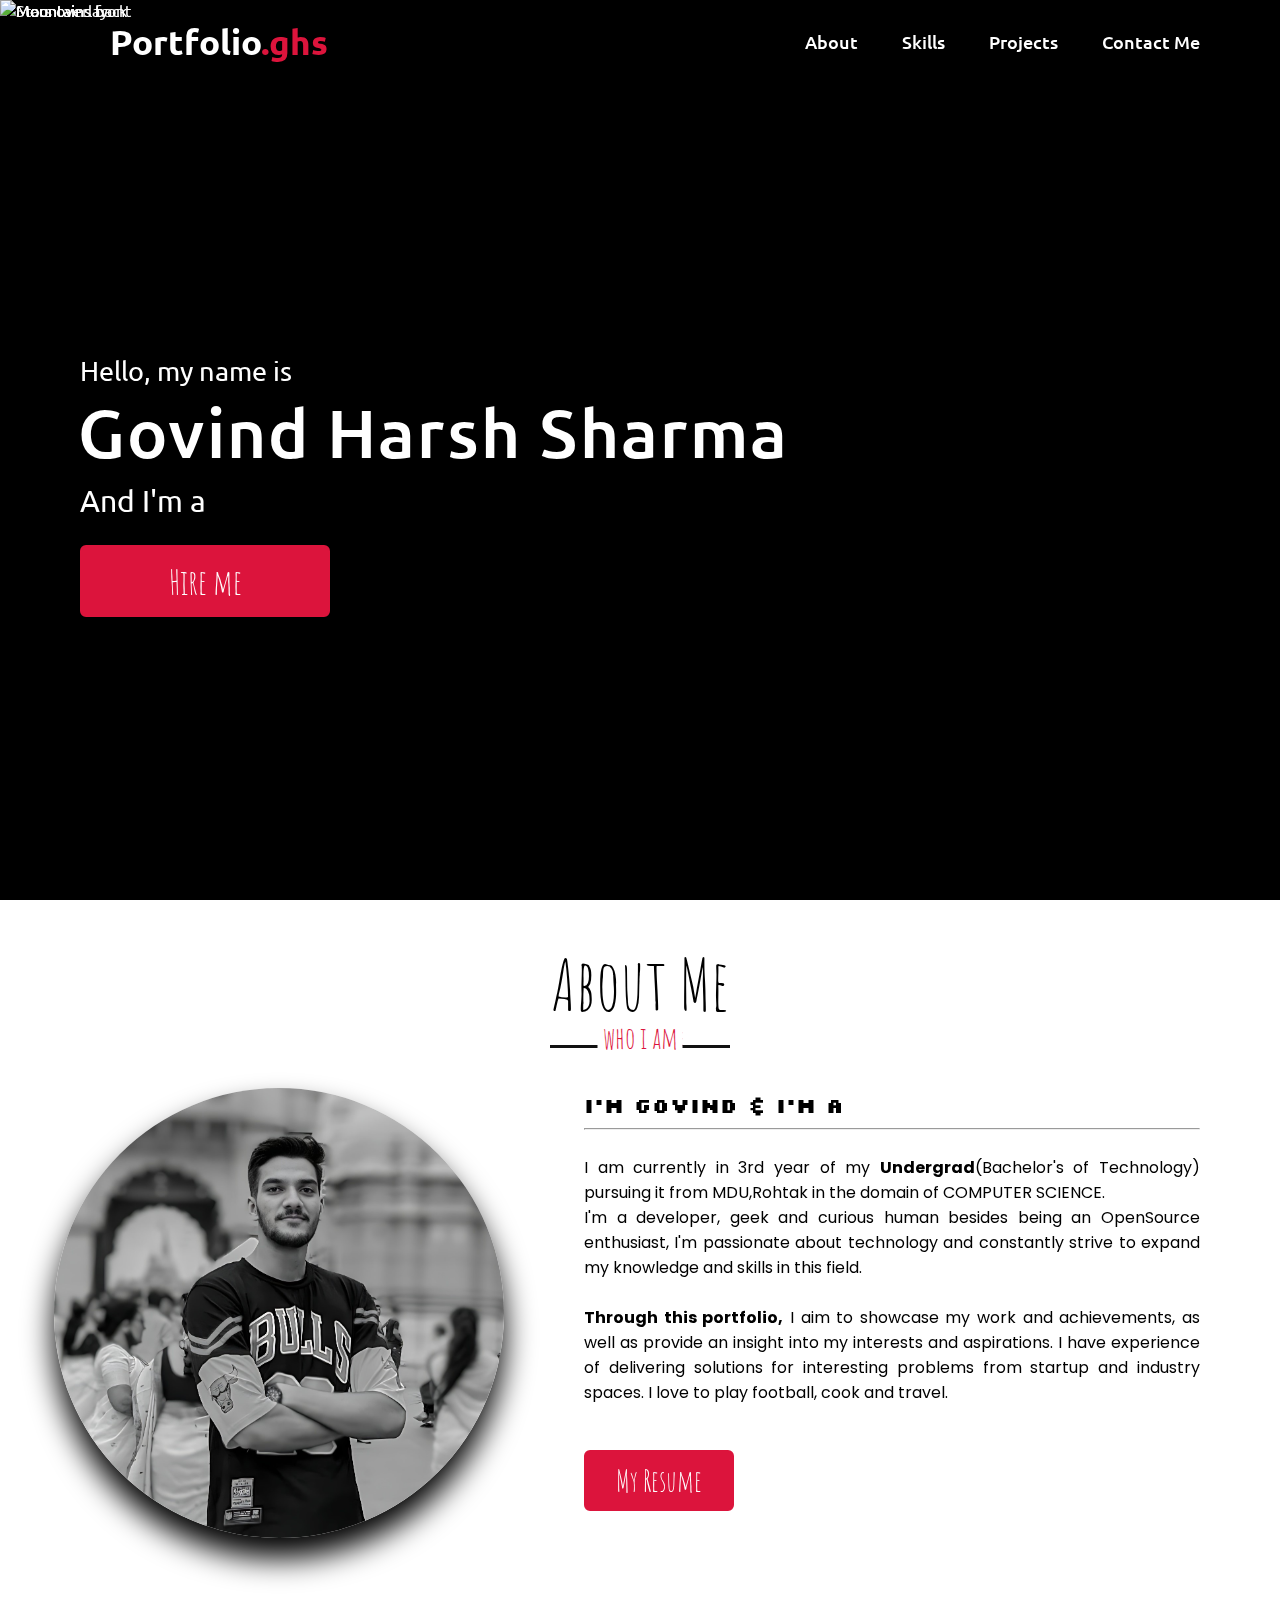
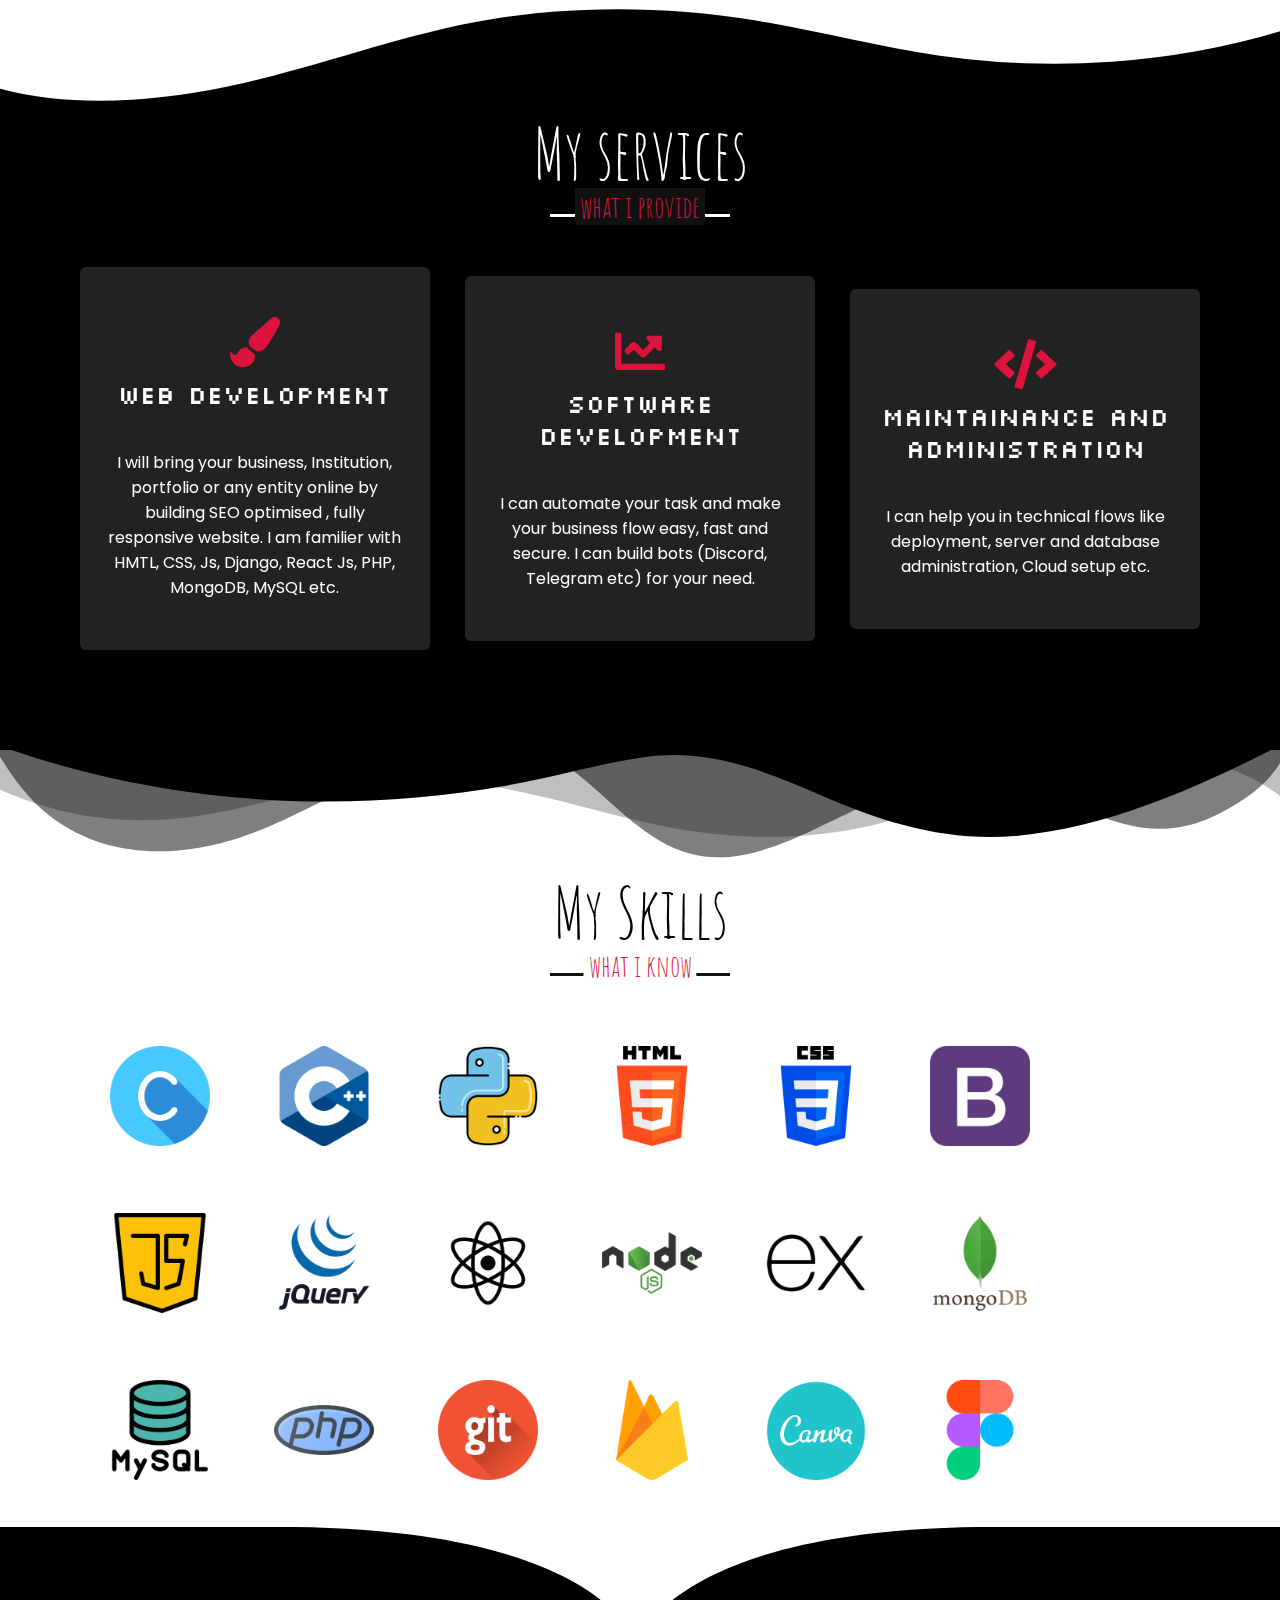
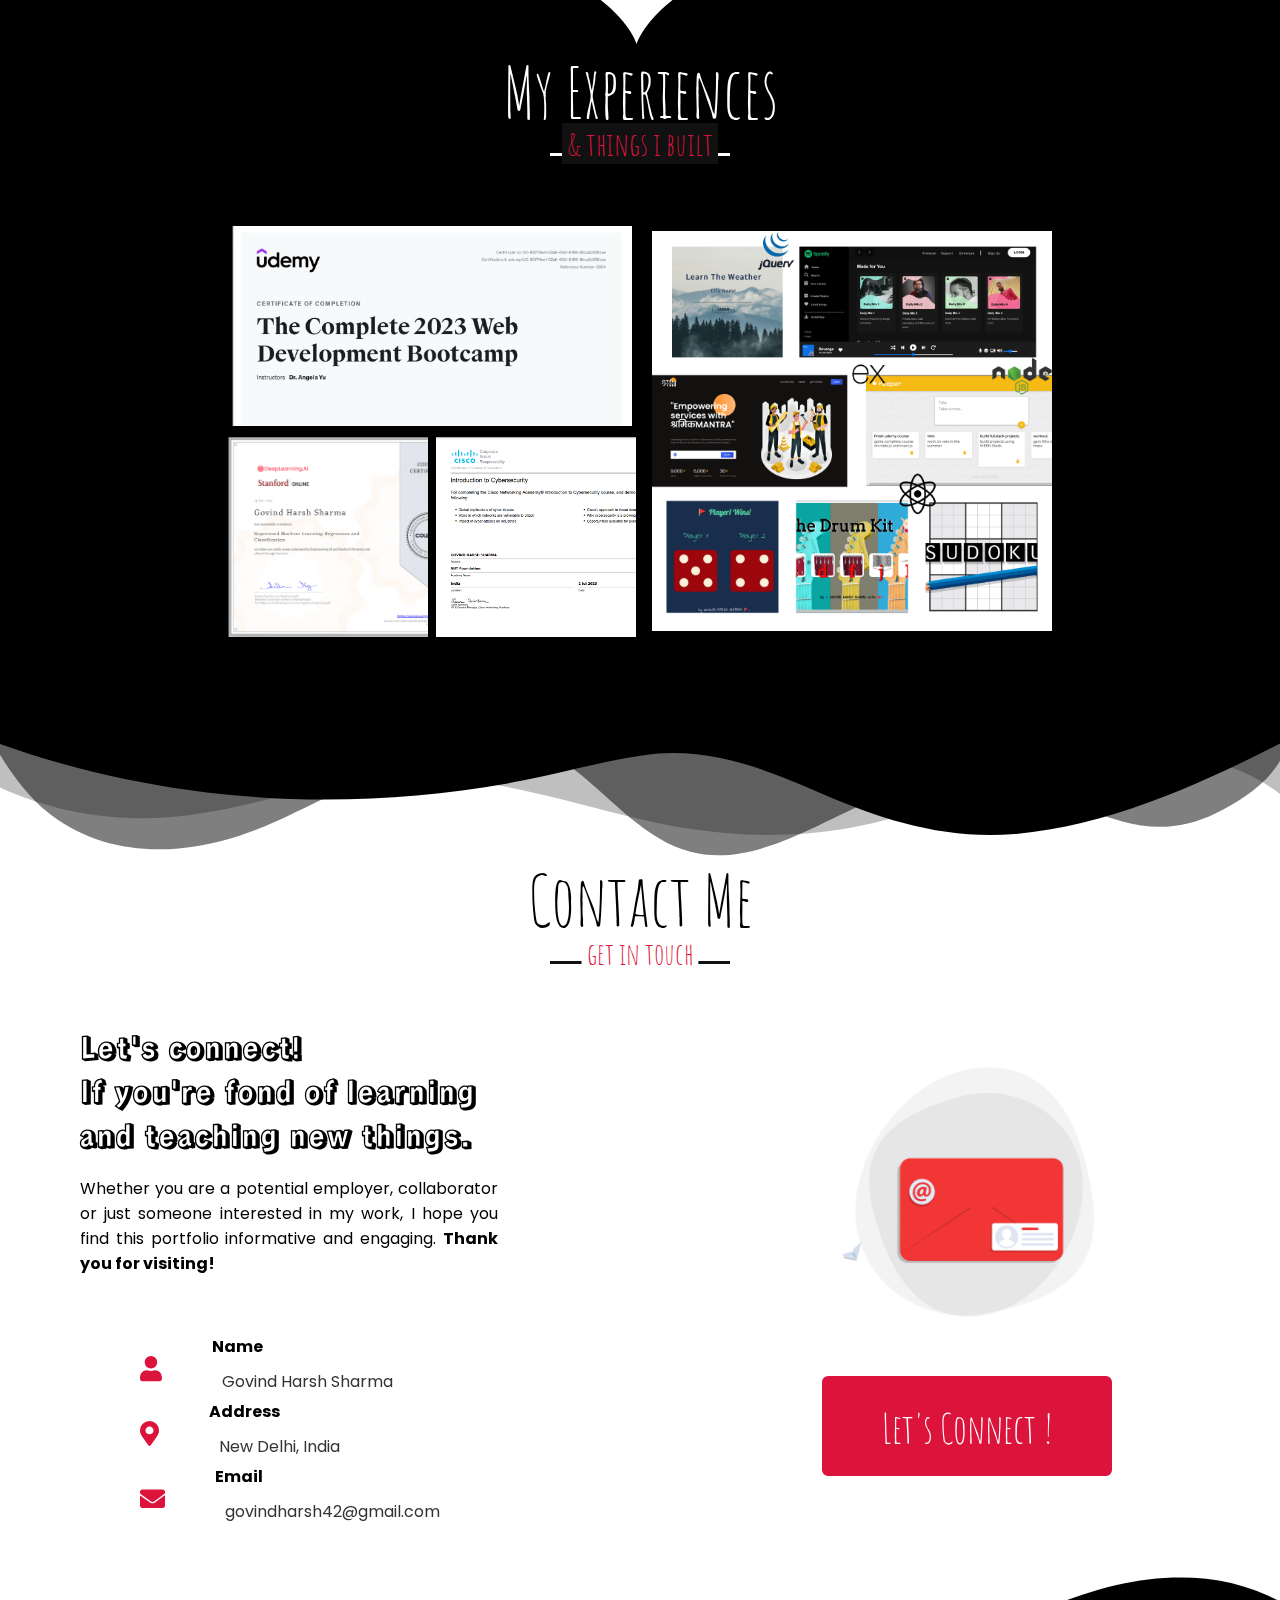
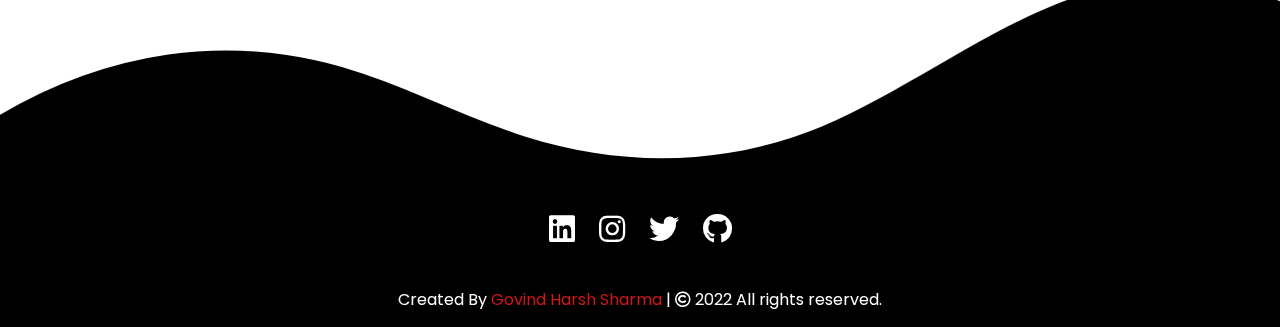
==== index.html @ a0c9184f "." ====
<!DOCTYPE html>
<html lang="en">

<head>
    <meta charset="UTF-8">
    <meta name="viewport" content="width=device-width, initial-scale=1.0">
    <title>ghs-portfolio </title>

    <link rel="icon" href="images/favicon.ico" />
    <link rel="stylesheet" href="style.css">
    <link rel="stylesheet" href="https://cdnjs.cloudflare.com/ajax/libs/font-awesome/5.15.3/css/all.min.css" />
    <script src="https://code.jquery.com/jquery-3.5.1.min.js"></script>
    <script src="https://cdnjs.cloudflare.com/ajax/libs/typed.js/2.0.11/typed.min.js"></script>
    <script src="https://cdnjs.cloudflare.com/ajax/libs/waypoints/4.0.1/jquery.waypoints.min.js"></script>
    <script src="https://cdnjs.cloudflare.com/ajax/libs/OwlCarousel2/2.3.4/owl.carousel.min.js"></script>
    <link rel="stylesheet"
        href="https://cdnjs.cloudflare.com/ajax/libs/OwlCarousel2/2.3.4/assets/owl.carousel.min.css" />


</head>

<body>
    <div class="scroll-up-btn">
        <i class="fas fa-angle-up"></i>
    </div>
    <nav class="navbar">
        <div class="max-width">
            <div class="logo"><a href="#">Portfolio<span>.ghs</span></a></div>
            <ul class="menu">
                <li><a href="#about" class="menu-btn">About</a></li>
                <li><a href="#skills" class="menu-btn">Skills</a></li>
                <li><a href="./projects.html" class="menu-btn">Projects</a></li>
                <li><a href="mailto:govindharsh42@gmail.com">Contact Me</a></li>
            </ul>
            <div class="menu-btn">
                <i class="fas fa-bars"></i>
            </div>
        </div>
    </nav>


    <!-- home section start -->
    <section class="home">

        <section class="home-section">
            <img src="https://raw.githubusercontent.com/Ryoley/moonlight-parallax/main/assets/images/stars.png"
                alt="Stars overlay" id="stars">
            <img src="https://raw.githubusercontent.com/Ryoley/moonlight-parallax/main/assets/images/moon.png"
                alt="Moon" id="moon">
            <img src="https://raw.githubusercontent.com/Ryoley/moonlight-parallax/main/assets/images/mountains_back.png"
                alt="Mountains back" id="mountains_back">
            <img src="https://raw.githubusercontent.com/Ryoley/moonlight-parallax/main/assets/images/mountains_front.png"
                alt="Mountains front" id="mountains_front">

            <div class="max-width" style="position:absolute">
                <div class="home-content">
                    <div class="text-1">Hello, my name is</div>
                    <div class="text-2">Govind Harsh Sharma</div>
                    <div class="text-3">And I'm a <span class="typing"></span></div>
                    <a href="mailto:govindharsh42@gmail.com">Hire me</a>

                </div>

            </div>


        </section>

    </section>



    <!-- about section start -->


    <section class="about" id="about">

        <div class="max-width">

            <h2 class="title">About Me</h2>
            <div class="about-content">
                <div class="column left">
                    <img src="images/profile-10.jpg">
                </div>
                <div class="column right">
                    <div class="text">
                        I'm Govind & I'm a <span class="typing-2"></span></div>
                    <hr>
                    <br>
                    <p>
                        I am currently in 3rd year of my <b>Undergrad</b>(Bachelor's of Technology) pursuing it from
                        MDU,Rohtak in the domain of COMPUTER SCIENCE.
                        <br>
                        I'm a developer, geek and curious human besides being an OpenSource enthusiast, I'm passionate
                        about technology and constantly strive to expand my knowledge and skills in this
                        field.<br><br><b>Through this portfolio,</b> I aim to showcase my work and achievements, as well
                        as provide an insight into my interests and aspirations. I have experience of delivering
                        solutions for interesting problems from startup and industry spaces.

                        I love to play football, cook and travel.

                    </p>
                    <br>
                    <a href="https://drive.google.com/file/d/1lgKmFS9Hx5J8lwrKOOtOW3Ocfno9IRtX/view?usp=sharing"
                        target="_blank">  My Resume </a>

                </div>
            </div>
        </div>

    </section>

    <!-- services section start -->
    <section class="services" id="services">

        <div class="custom-shape-divider-top-1666219378">
            <svg data-name="Layer 1" xmlns="http://www.w3.org/2000/svg" viewBox="0 0 1200 120"
                preserveAspectRatio="none">
                <path
                    d="M321.39,56.44c58-10.79,114.16-30.13,172-41.86,82.39-16.72,168.19-17.73,250.45-.39C823.78,31,906.67,72,985.66,92.83c70.05,18.48,146.53,26.09,214.34,3V0H0V27.35A600.21,600.21,0,0,0,321.39,56.44Z"
                    class="shape-fill"></path>
            </svg>
        </div>

        <div class="max-width">
            <h2 class="title">My services</h2>
            <div class="serv-content">
                <div class="card">
                    <div class="box">
                        <i class="fas fa-paint-brush"></i>
                        <div class="text">Web Development</div>
                        <p>
                            I will bring your business, Institution, portfolio or any entity online by building SEO
                            optimised , fully responsive website. I am familier with HMTL, CSS, Js, Django, React Js,
                            PHP, MongoDB, MySQL etc.
                        </p>
                    </div>
                </div>
                <div class="card">
                    <div class="box">
                        <i class="fas fa-chart-line"></i>
                        <div class="text">Software Development</div>
                        <p>
                            I can automate your task and make your business flow easy, fast and secure. I can build bots
                            (Discord, Telegram etc) for your need.

                        </p>
                    </div>
                </div>
                <div class="card">
                    <div class="box">
                        <i class="fas fa-code"></i>
                        <div class="text">Maintainance and Administration
                        </div>
                        <p>
                            I can help you in technical flows like deployment, server and database administration, Cloud
                            setup etc.
                        </p>
                    </div>
                </div>
            </div>
        </div>
        </div>
    </section>

    <!-- skills section start -->
    <section class="skills" id="skills">


        <div class="custom-shape-divider-top-1666193828">
            <svg data-name="Layer 1" xmlns="http://www.w3.org/2000/svg" viewBox="0 0 1200 120"
                preserveAspectRatio="none">
                <path
                    d="M0,0V46.29c47.79,22.2,103.59,32.17,158,28,70.36-5.37,136.33-33.31,206.8-37.5C438.64,32.43,512.34,53.67,583,72.05c69.27,18,138.3,24.88,209.4,13.08,36.15-6,69.85-17.84,104.45-29.34C989.49,25,1113-14.29,1200,52.47V0Z"
                    opacity=".25" class="shape-fill"></path>
                <path
                    d="M0,0V15.81C13,36.92,27.64,56.86,47.69,72.05,99.41,111.27,165,111,224.58,91.58c31.15-10.15,60.09-26.07,89.67-39.8,40.92-19,84.73-46,130.83-49.67,36.26-2.85,70.9,9.42,98.6,31.56,31.77,25.39,62.32,62,103.63,73,40.44,10.79,81.35-6.69,119.13-24.28s75.16-39,116.92-43.05c59.73-5.85,113.28,22.88,168.9,38.84,30.2,8.66,59,6.17,87.09-7.5,22.43-10.89,48-26.93,60.65-49.24V0Z"
                    opacity=".5" class="shape-fill"></path>
                <path
                    d="M0,0V5.63C149.93,59,314.09,71.32,475.83,42.57c43-7.64,84.23-20.12,127.61-26.46,59-8.63,112.48,12.24,165.56,35.4C827.93,77.22,886,95.24,951.2,90c86.53-7,172.46-45.71,248.8-84.81V0Z"
                    class="shape-fill"></path>
            </svg>
        </div>

        <div class="max-width">
            <h2 class="title">My Skills</h2>
            <div class="skills-content">
                <div class="baksa">

                    <img class="icons" src="images/letter-c.png" height="100px">
                    <img class="icons" src="images/c++.png" height="100px">
                    <img class="icons" src="images/python.png" height="100px">
                    <img class="icons" src="images/html-5.png" height="100px">
                    <img class="icons" src="images/css-3.png" height="100px">
                    <img class="icons" src="images/bootstrap.png" height="100px">
                    <img class="icons" src="images/java-script.png" height="100px">
                    <img class="icons" src="images/jquery.png" height="100px">
                    <img class="icons" src="images/react.png" height="100px">
                    <img class="icons" src="images/nodejs.png" height="100px">
                    <img class="icons" src="images/express.png" height="100px">
                    <img class="icons" src="images/mongodb.png" height="100px">
                    <img class="icons" src="images/mysql.png" height="100px">
                    <img class="icons" src="images/php.png" height="100px">
                    <img class="icons" src="images/git.png" height="100px">
                    <img class="icons" src="images/firebase.png" height="100px">
                    <img class="icons" src="images/canva.png" height="100px">
                    <img class="icons" src="images/figma.png" height="100px">

                </div>

            </div>
        </div>
        </div>
    </section>

    <!-- teams section start  -->

    <section class="teams" id="teams">

        <div class="custom-shape-divider-top-1666214835">
            <svg data-name="Layer 1" xmlns="http://www.w3.org/2000/svg" viewBox="0 0 1200 120"
                preserveAspectRatio="none">
                <path d="M602.45,3.86h0S572.9,116.24,281.94,120H923C632,116.24,602.45,3.86,602.45,3.86Z"
                    class="shape-fill"></path>
            </svg>
        </div>

        <div class="max-width">
            <h2 class="title">My Experiences</h2>

            <div class="projectbox">

                <div class="project-left">
                <div class="container1">
                    <div class="overlay">
                       <a href="https://drive.google.com/file/d/1cnJ5O3xEUo9AjjQn7eH2rjFoJR_ztXhm/view?usp=sharing"><span>MERN Certification.</span></a> 
                    </div>
                </div>

                <div class="adjustcerti">

                    <div class="container2">
                        <div class="overlay">
                           <a href="https://drive.google.com/file/d/1lFk6WN7eArXE2lJwGSPl7WR3poSkjRML/view?usp=sharing"> <span>ML Certification</span></a>
                        </div>
                    </div>
                    
                    <div class="container3">
                        <div class="overlay">
                            <a href="https://drive.google.com/file/d/1BW7usA0bwE0btsegu70vGAooQWh3FnoK/view?usp=sharing"><span>CyberSec. Certification</span></a>
                        </div>
                    </div>

                </div>
                 </div>
                 
                <div class="project-right">

                    <div class="container4">
                        <div class="overlay" >
                            <a href="./projects.html"><span>MY PROJECTS</span></a>
                        </div>
                    </div>
                </div>

            
              
          </div>
                  </div>
    </section>
            
        
            <!-- <div class="carousel owl-carousel">

                <div class="card">
                    <a class="clickitem" href="https://github.com/ghsharma/Spotify-clone">
                        <div class="box">
                            <img src="images/spotify.gif">
                            <div class="text">spotify-clone</div>
                            <p>This is a clone of the Spotify web application that is designed to replicate some of its main features. The clone is built using HTML, CSS, and JavaScript.</p>
                        </div>
                    </a>
                </div>
                <div class="card">
                    <a class="clickitem" href="https://github.com/ghsharma/skill--serve">
                        <div class="box">
                            <img src="images/logonew.png">
                            <div class="text">श्रमिकMANTRA</div>
                            <p>A website built using <b>ReactJS</b> that serves as a platform that provides an easy-to-use interface for users to browse available services, book them.</p></div>
                    </a>
                </div>
                <div class="card">
                    <a class="clickitem" href="https://github.com/ghsharma/KeeperApp">
                        <div class="box">
                            <img src="images/notebook.gif">
                            <div class="text">Keeper App</div>
                            <p>A <b>ReactJS</b> application that allows users to create and manage different types of notes, including text notes, list notes. Users can also set reminders for their notes to be organized.</p>
                        </div>
                    </a>
                </div>
                <div class="card">
                    <a class="clickitem" href="https://github.com/ghsharma/WeatherApp">
                        <div class="box">
                            <img src="images/cloudy.gif">
                            <div class="text">Weather App</div>
                            <p>a web-based <b>NodeJS </b> & <b>ExpressJS </b>application that allows users to obtain weather info. for any location in the world, Find out current temperature, wind speed, sky conditions etc. fetches data from the OpenWeatherMap API.</p>
                        </div>
                    </a>
                </div>
                <div class="card">
                    <a class="clickitem" href="https://github.com/ghsharma/Sudoku_Solver">
                        <div class="box">
                            <img src="images/sudoko.jpg">
                            <div class="text">Sudoku Solver</div>
                            <p>Solves a given sudoku puzzle entered by user and displays how the computer solves it
                                using backtracking algorithm.</p>
                        </div>
                    </a>
                </div>
                <div class="card">
                    <a class="clickitem" href="https://github.com/ghsharma/livewallpaper">

                        <div class="box">
                            <img src="images/117620-liquid-effect.gif">
                            <div class="text">Live Wallpaper</div>
                            <p> Animated GIFs playing on a loop, or fluid designs that change perspective, working with
                                the gyroscope on the device to mirror its physical movements. </p>
                        </div>
                    </a>
                </div>
                <div class="card">
                    <a class="clickitem" href="https://github.com/ghsharma/drum_kit">
                        <div class="box">
                            <img src="images/drums.gif">
                            <div class="text">Drum Kit</div>
                            <p> A collection of drums, cymbals and other percussion instruments but virtual made in core
                                Javascript, Sounds on every pre defined key.</p>
                        </div>
                    </a>
                </div>
                <div class="card">
                    <a class="clickitem" href="https://github.com/ghsharma/SimonGame">
                        <div class="box">
                            <img src="images/game.png">
                            <div class="text">Simon Game</div>
                            <p>Works as the player clicks on the start button to get the game started. The game lights
                                up colours in a particular sequence.</p>
                        </div>
                    </a>
                </div>
                <div class="card">
                    <a class="clickitem" href="https://github.com/ghsharma/dice-game">
                        <div class="box">
                            <img src="images/dices.png">
                            <div class="text">Rolling Dice</div>
                            <p>A Dice Game Project using HTML, CSS, and JavaScript. The Dice Game is based on a
                                two-player. Both players roll the dice, who gets the highest phase value wins the game.
                            </p>
                        </div>
                    </a>
                </div>
            </div> -->


    <!-- contact section start -->
    <section class="contact" id="contact">

        <div class="custom-shape-divider-top-1666193828">
            <svg data-name="Layer 1" xmlns="http://www.w3.org/2000/svg" viewBox="0 0 1200 120"
                preserveAspectRatio="none">
                <path
                    d="M0,0V46.29c47.79,22.2,103.59,32.17,158,28,70.36-5.37,136.33-33.31,206.8-37.5C438.64,32.43,512.34,53.67,583,72.05c69.27,18,138.3,24.88,209.4,13.08,36.15-6,69.85-17.84,104.45-29.34C989.49,25,1113-14.29,1200,52.47V0Z"
                    opacity=".25" class="shape-fill"></path>
                <path
                    d="M0,0V15.81C13,36.92,27.64,56.86,47.69,72.05,99.41,111.27,165,111,224.58,91.58c31.15-10.15,60.09-26.07,89.67-39.8,40.92-19,84.73-46,130.83-49.67,36.26-2.85,70.9,9.42,98.6,31.56,31.77,25.39,62.32,62,103.63,73,40.44,10.79,81.35-6.69,119.13-24.28s75.16-39,116.92-43.05c59.73-5.85,113.28,22.88,168.9,38.84,30.2,8.66,59,6.17,87.09-7.5,22.43-10.89,48-26.93,60.65-49.24V0Z"
                    opacity=".5" class="shape-fill"></path>
                <path
                    d="M0,0V5.63C149.93,59,314.09,71.32,475.83,42.57c43-7.64,84.23-20.12,127.61-26.46,59-8.63,112.48,12.24,165.56,35.4C827.93,77.22,886,95.24,951.2,90c86.53-7,172.46-45.71,248.8-84.81V0Z"
                    class="shape-fill"></path>
            </svg>
        </div>

        <div class="max-width">
            <h2 class="title">Contact Me</h2>
            <div class="contact-content">
                <div class="column left">
                    <div class="text"> Let's connect!
                        <br> If you're fond of learning and teaching new things.
                    </div>

                    <p>Whether you are a potential employer, collaborator or just someone interested in my work, I hope
                        you find this portfolio informative and engaging. <b> Thank you for visiting!</b>
                    </p>

                    <div class="icons2">
                        <div class="row">
                            <i class="fas fa-user"></i>
                            <div class="info">
                                <div class="head"><b>Name</b></div>
                                <div class="sub-title">Govind Harsh Sharma</div>
                            </div>
                        </div>
                        <div class="row">
                            <i class="fas fa-map-marker-alt"></i>
                            <div class="info">
                                <div class="head"><b>Address</b></div>
                                <div class="sub-title">New Delhi, India</div>
                            </div>
                        </div>
                        <div class="row">
                            <i class="fas fa-envelope"></i>
                            <div class="info">
                                <div class="head"><b>Email</b></div>
                                <div class="sub-title">govindharsh42@gmail.com</div>
                            </div>
                        </div>
                    </div>
                </div>
                <div class="column right">
                    <div class="text" style="margin-bottom:0px"></div>
                    <form>
                        <img src="images/83593-email-template.gif" height="300vh"
                            style="margin-left:50px; margin-bottom: -40px; border-radius: 200px;">
                        </p>
                        <div class="button-area">
                            <a href="mailto:govindharsh42@gmail.com">Let's Connect !</a>
                        </div>
                    </form>


                </div>
            </div>

        </div>

        <div class="custom-shape-divider-bottom-1666223871">
            <svg data-name="Layer 1" xmlns="http://www.w3.org/2000/svg" viewBox="0 0 1200 120"
                preserveAspectRatio="none">
                <path
                    d="M321.39,56.44c58-10.79,114.16-30.13,172-41.86,82.39-16.72,168.19-17.73,250.45-.39C823.78,31,906.67,72,985.66,92.83c70.05,18.48,146.53,26.09,214.34,3V0H0V27.35A600.21,600.21,0,0,0,321.39,56.44Z"
                    class="shape-fill"></path>
            </svg>
        </div>

    </section>

    <!-- footer section start -->
    <footer>

        <div class="bottomcontainer">

            <div class="social">
                <a href="https://www.linkedin.com/in/govind-harsh-sharma-191337197/" target="_blank"><i
                        class="fab fa-linkedin"></i></a>
                <a href="https://www.instagram.com/ssh.harshu/?hl=en" target="_blank"><i
                        class="fab fa-instagram"></i></a>
                <a href="https://twitter.com/GovindHarsh11" target="_blank"><i class="fab fa-twitter"></i></a>
                <a href="https://github.com/ghsharma" target="_blank"><i class="fab fa-github"></i></a>
            </div>

            <span>Created By <a href="#">Govind Harsh Sharma</a> | <span class="far fa-copyright"></span> 2022 All
                rights reserved.</span>
    </footer>

    <script src="script.js"></script>


</body>

</html>
---- style.css ----
/*  import google fonts */
@import url('https://fonts.googleapis.com/css2?family=Poppins:wght@400;500;600;700&family=Ubuntu:wght@400;500;700&display=swap');


@import url('https://fonts.googleapis.com/css2?family=ABeeZee:ital@1&family=Amatic+SC:wght@700&family=Caveat:wght@500&family=DynaPuff&family=Gloria+Hallelujah&family=Indie+Flower&family=Luckiest+Guy&family=Mali:wght@300&family=Merriweather+Sans&family=Monoton&family=Pacifico&family=Permanent+Marker&family=Rampart+One&family=Sacramento&family=Source+Code+Pro:wght@300&display=swap');


/* font-family: 'Rampart One', cursive; */


@import url('https://fonts.googleapis.com/css2?family=ABeeZee:ital@1&family=Caveat:wght@500&family=DynaPuff&family=Gloria+Hallelujah&family=Indie+Flower&family=Luckiest+Guy&family=Merriweather+Sans&family=Monoton&family=Pacifico&family=Permanent+Marker&family=Source+Code+Pro:wght@300&display=swap');

/* font-family: 'Amatic SC', cursive; */


@import url('https://fonts.googleapis.com/css2?family=ABeeZee:ital@1&family=Amatic+SC:wght@700&family=Bungee+Spice&family=Caveat:wght@500&family=DynaPuff&family=Gloria+Hallelujah&family=Indie+Flower&family=Luckiest+Guy&family=Merriweather+Sans&family=Monoton&family=Pacifico&family=Permanent+Marker&family=Silkscreen&family=Source+Code+Pro:wght@300&display=swap');

/* font-family: 'Silkscreen', cursive; */


*{
    scroll-behavior: smooth;
    margin: 0;
    padding: 0;
    box-sizing: border-box;
    text-decoration: none;
}
html{
    scroll-behavior: smooth;
}

/* custom scroll bar */
::-webkit-scrollbar {
    width: 10px;
}
::-webkit-scrollbar-track {
    background: #f1f1f1;
}
::-webkit-scrollbar-thumb {
    background: #888;
}

::-webkit-scrollbar-thumb:hover {
    background: #555;
}

/* all similar content styling codes */
section{
    padding: 100px 0;
}
.max-width{
    max-width: 1300px;
    padding: 0 80px;
    margin: auto;
}
.about, .services, .skills, .teams, .contact, footer{
    font-family: 'Poppins', sans-serif;
}
.about .about-content,
.services .serv-content,
.skills .skills-content,
.contact .contact-content{
    display: flex;
    flex-wrap: wrap;
    align-items: center;
    justify-content: space-between;
}
section .title{
    position: relative;
    text-align: center;
    font-size: 70px;
    font-weight: 500;
    margin-bottom: 60px;
    padding-bottom: 20px;
    font-family: 'Amatic SC', cursive;
    /* font-family: 'Rampart One', cursive; */
    /* font-family: 'Ubuntu', sans-serif; */
}
section .title::before{
    content: "";
    position: absolute;
    bottom: 0px;
    left: 50%;
    width: 180px;
    height: 3px;
    background: #111;
    transform: translateX(-50%);
}
section .title::after{
    position: absolute;
    bottom: -8px;
    left: 50%;
    font-size: 20px;
    color: crimson;
    padding: 0 5px;
    background: #fff;
    transform: translateX(-50%);
}

/* navbar styling */
.navbar{
    position:absolute;
    height: 75px;
    width: 100%;
    z-index: 1;
    padding: 20px 0;
    font-family: 'Ubuntu', sans-serif;
    transition: all 0.3s ease;
    
    border-bottom-left-radius:40% 40%;
    border-bottom-right-radius:40% 40%;
}

.navbar .max-width{
    display: flex;
    align-items: center;
    justify-content: space-between;
}
.navbar .logo a{
    color: #fff;
    font-size: 35px;
    margin-left: 30px;
    font-weight: 600;
}
.navbar .logo a span{
    color: crimson;
    transition: all 0.3s ease;
}

.navbar .menu li{

    list-style: none;
    display: inline-block;
}
.navbar .menu li a{
    display: block;
    color: #fff;
    font-size: 18px;
    font-weight: 500;
    margin-left: 40px;
    transition: color 0.3s ease;
}
.navbar .menu li a:hover{
    color: crimson;
}

.menu-btn{
    color: #fff;
    font-size: 23px;
    cursor: pointer;
    display: none;
    
}
.scroll-up-btn{
    position: fixed;
    height: 45px;
    width: 42px;
    background: crimson;
    right: 30px;
    bottom: 10px;
    text-align: center;
    line-height: 45px;
    color: #fff;
    z-index: 9999;
    font-size: 30px;
    border-radius: 6px;
    border-bottom-width: 2px;
    cursor: pointer;
    opacity: 0;
    pointer-events: none;
    transition: all 0.3s ease;
}
.scroll-up-btn.show{
    bottom: 30px;
    opacity: 1;
    pointer-events: auto;
}
.scroll-up-btn:hover{
    filter: brightness(70%);
}


/* home section styling */


.home-section{
    background-color: #000000;
    background-color: linear-gradient(to top, #1c0522, transparent);
    margin-top: -100px;
  position: relative;
  height: 100vh;
  width: 100%;
  padding: 100px;
  display: flex;
  align-items: center;
  justify-content: center;
  overflow: hidden;
}

.home-section :before{
  content: "";
  position: absolute;
  bottom: 100;
  left: 0;
  height: 100px;
  width: 100px;
 
  /* z-index: 1000; */
}

.home-section img {
  position: absolute;
  top: 0;
  left: 0;
  height: 100%;
  width: 100%;
  object-fit: cover;
  pointer-events: none;
}

.home-section img#moon {
  mix-blend-mode: screen;
}

.home-section  img#mountains_front {
  z-index: 70px;
}

.home-section .home-content .text-1{
    margin-top: 70px;
    font-size: 27px;
}
.home-section .home-content .text-2{
    color:rgb(255, 255, 255);
    font-size: 70px;
    font-weight: 600;
    margin-left: -3px;
      -webkit-text-stroke-width: 2px;
    -webkit-text-stroke-color: black;
}
.home-section .home-content .text-3{
    font-size: 30px;
    margin: 5px 0;
}
.home-section .home-content .text-3 span{
    color: rgb(255, 255, 255);
    font-weight: 500;
}
.home-section .home-content a{
    display: inline-block;
    text-align: center;
    background: crimson;
    color: #fff;
    font-size: 35px;
    padding: 12px 36px;
    width: 250px;
    height: 72px;
    margin-top: 20px;
    font-weight: 400;
    border-radius: 6px;
    border: 2px solid crimson;
    transition: all 0.3s ease;
    font-family: 'Amatic SC', cursive;
}

.home-section .home-content a:hover{
    color: rgb(225, 225, 225);
    background: none;
}


.home{
    display: flex;
    height: 100vh;
    color: #fff;
    min-height: 500px;
    background-size: cover;
    background-attachment:fixed;
    font-family: 'Ubuntu', sans-serif;
    margin-bottom: 30px;

 } 
 
.home .max-width{
  width: 100%;
  display: flex;
}
.home .max-width .row{
  margin-right: 0;
}

.about{
   margin-top: -90px;
   margin-bottom: 7vh;
    background-image:linear-gradient(rgb(7rgb(87, 135, 207)6),lightblue);
}

.about .title::after{
    content: "who i am";
    font-size: 30px;
}
.about .about-content .left{
    margin-top: -20px;
    width: 45%;
    margin-left: -2vw;
}
.about .about-content .left img{

    height: 450px;
    width: 450px;
    object-fit:cover;
    border: 0px solid rgb(0, 0, 0);
    border-radius: 240px;
    box-shadow: #000000;
    
    box-shadow: 0px 20px 30px rgb(0, 0, 0);
    transition: transform .5s ease-in;
}
.about .about-content .left img:hover{
  transform:  scale(1.01) rotate(0deg);
}

.about .about-content .right{
    margin-top: -50px;
    width: 55%;
}
.about .about-content .right .text{
    /* font-family: 'Rampart One', cursive;  */
    font-family: 'Silkscreen', cursive;
    font-size: 20px;
    font-weight: 600;
    margin-bottom: 10px;
}
.about .about-content .right .text span{
    color: crimson;
}
.about .about-content .right p{
    text-align: justify;
}
.about .about-content .right a{
    display: inline-block;
    background: crimson;
    color: #fff;
    font-size: 30px;
    font-weight: 500;
    padding: 10px 30px;
    margin-top: 20px;
    border-radius: 6px;
    border: 2px solid crimson;
    font-family: 'Amatic SC', cursive;
    transition: all 0.3s ease;
}
.about .about-content .right a:hover{
    color: crimson;
    background: none;
}

/* services section styling */

.custom-shape-divider-top-1666219378 {
    margin-top: -100px;
    position:relative;
    top: 0;
    left: 0;
    width: 100%;
    overflow: hidden;
    line-height: 0;
}

.custom-shape-divider-top-1666219378 svg {
    position: relative;
    display: block;
    width: calc(100% + 1.3px);
    height: 101px;
    transform: rotateY(180deg);
}

.custom-shape-divider-top-1666219378 .shape-fill {
    fill: #FFFFFF;
}

.services, .teams{
    margin-top: -100px;
    color:#fff;
    background: rgb(0, 0, 0);
}
.services .title::before,
.teams .title::before{

    background: #fff;
}
.services .title::after,
.teams .title::after{
    font-size: 30px;
    background: #111;
    content: "what i provide";
}
.services .serv-content .card{
    margin-top: -10px;
    width: calc(33% - 20px);
    background: #222;
    text-align: center;
    border-radius: 6px;
    padding: 50px 25px;
    cursor: pointer;
    transition: all 0.3s ease;
}
.services .serv-content .card:hover{
   box-shadow: 10px 10px 10px rgb(59, 20, 20);
   background: crimson;
}
.services .serv-content .card .box{
    transition: all 0.3s ease;
}
.services .serv-content .card:hover .box{
    transform: scale(1.05);
}
.services .serv-content .card i{
    font-size: 50px;
    color: crimson;
    transition: color 0.3s ease;
    
}
.services .serv-content .card:hover i{
    color: #fff;
}
.services .serv-content .card .text{
    margin-top: 10px;
    font-size: 25px;
    font-weight: 500;
    margin: 10px 0 10px 0;
    /* font-family: 'Rampart One', cursive;  */
    font-family: 'Silkscreen', cursive;
    margin-bottom: 40px;
}

/* skills section styling */

.custom-shape-divider-top-1666193828 {
    margin-top: -100px;
    position:relative;
    top:0;
    left: 0;
    width: 100%;
    overflow:hidden;
    line-height: 0;
}

.skills{
    margin-top: -10px;
    margin-bottom: -170px;
}
.skills .title::after{
    content: "what i know";
    font-size: 30px;
}
.skills .skills-content .column{

    width: calc(50% - 60px);
    padding: 10px;
 
}

.skills .skills-content .left .text{
    margin-top: -50px;
    font-family: 'Rampart One', cursive; 
    font-size: 30px;
    font-weight: 700;
  
}
.skills .skills-content .left p{

    font-size: 19px;
    margin-top: 30px;
    text-align: justify;

}

.baksa {
    margin-top: -20px;
    position: relative;
    width: 100%;
    margin-bottom: 80px;
  }

  .icons {
    margin: 30px;
    margin-inline: 30px;
    transition: transform .6s ease-in;
    scroll-behavior: smooth;

  }
  .icons:hover {
    transform:  scale(1.7) rotate(360deg);
  }

/* teams section styling */

.projectbox{
    justify-content: center;
    display: flex;
    gap:1rem;
}

.adjustcerti{
    display: flex;
    gap:.5rem;
}

  /* for 1th cards */
  .container1{
    background-image: url("images/mern.png");
    background-repeat: none;
    background-size: cover;
    width: 400px;
    height: 200px;
    margin: 10px auto;
    position: relative;
    overflow: hidden;   
    cursor: pointer;
    

  }
  .container1:hover .overlay{

    font-size: .5rem;
    opacity: 1;
    transform: scale(1);
  }

/* for 2nd card */
.container2{
    background-image: url("images/ML.png");
    background-repeat: none;
    background-size: cover;
    width: 200px;
    height: 200px;
    margin: 1px auto;
    position: relative;
    overflow: hidden;
    cursor: pointer;
  }
  
  .container2:hover .overlay{
    font-size: .3rem;
    opacity: 1;
    transform: scale(1);
  }

  /* for 3rd card */
  .container3{
    background-image: url("images/cisco.png");
    background-repeat: none;
    background-size: cover;
    width: 200px;
    height: 200px;
    /* margin-left:-2px; */
    margin: 1px auto;
    position: relative;
    overflow: hidden;
    cursor: pointer;
  }
  
  .container3:hover .overlay{
    font-size: .3rem;
    opacity: 1;
    transform: scale(1);
  }


  /* for 4th card */
  .container4{
    background-image: url("images/projects.png");
    background-repeat: none;
    background-size: cover;
    margin-top: 15px;
    width: 400px;
    height: 400px;
    position: relative;
    overflow: hidden;
    cursor: pointer;
  }
  
  .container4:hover .overlay{
    font-size: .7rem;
    opacity: 1;
    transform: scale(1);
  }



  .overlay{
    position: absolute;
    background-color: rgba(255,0,0,.7);
    width: 100%;
    height: 100%;
    top: 0;
    transform: scale(1.3);
    opacity: 0;
    transition: transform .4s ease 0s;
  }
  
  .overlay span{
    position: absolute;
    top: 50%;
    left: 50%;
    transform: translate(-50%, -50%);
    font-weight: bold;
    font-size: 5em;
    color: #fff;
    font-family: Sans-serif;
  }


.custom-shape-divider-top-1666214835 {
    margin-top: -100px;
    position: relative;
    top: 0;
    left: 0;
    width: 100%;
    overflow: hidden;
    line-height: 0;
    transform: rotate(180deg);
}

.custom-shape-divider-top-1666214835 svg {
    position: relative;
    display: block;
    width: calc(100% + 1.3px);
    height: 121px;
}

.custom-shape-divider-top-1666214835 .shape-fill {
    fill: #FFFFFF;
}

.clickitem{
    color: #f1f1f1;
}

.teams .title::after{
    font-size: 2rem;
    content: "& things i built";
}

/* 

// anybody who still need my carousl section or want to copy it again help you with sharing it here happy copying.
.teams .title::after{
    font-size: 30px;
    content: "things i built";
}
.teams .carousel .card{
    background: #222;
    border-radius: 6px;
    padding: 25px 35px;
    text-align: center;
    overflow: hidden;
    transition: all 0.3s ease;
}
.teams .carousel .card:hover{
    color: black;
    background: crimson;
    box-shadow: 10px 10px 20px rgb(59, 20, 20);
}
.teams .carousel .card .box{
    
    display: flex;
    flex-direction: column;
    align-items: center;
    justify-content: center;
    transition: all 0.3s ease;
}
.teams .carousel .card:hover .box{
    transform: scale(1.05);
}
.teams .carousel .card .text{
    /* font-family: 'Rampart One', cursive;  */
    /* color: red;
    font-family: 'Silkscreen', cursive;
    font-size: 25px;
    font-weight: 500;
    margin: 10px 0 7px 0;
    margin-bottom: 30px;
}
.teams .carousel .card:hover .text{
    /* font-family: 'Rampart One', cursive;  */
    /* color: rgb(255, 255, 255);
}
.teams .carousel .card img{
 
    height: 160px;
    width: 160px;
    object-fit:fill;
    border-radius: 50%; */
    /* border: 5px solid crimson; */
    /* transition: all 0.3s ease;
}
.teams .carousel .card:hover img{
    object-fit:fill; */
    /* border-color: rgb(0, 0, 0); */
/* } */
/* .owl-dots{
    text-align: center;
    margin-top: 20px;
}
.owl-dot{
    height: 13px;
    width: 13px;
    margin: 0 5px;
    outline: none!important;
    border-radius: 50%;
    border: 2px solid crimson!important;
    transition: all 0.3s ease;
}
.owl-dot.active{
    width: 35px;
    border-radius: 14px;
}
.owl-dot.active,
.owl-dot:hover{
    background: crimson!important; */
/* }  */

/* contact section styling */

.contact{
    background: url("images/crushed.jpg") no-repeat center;  
}


.contact .title{
    
    margin-top: -10px;
}

.contact .title::after{
    font-size: 30px;    
    content: "get in touch";
}
.contact .contact-content .column{
    width: calc(40% - 30px);
}
.contact .contact-content .text{
    font-family: 'Rampart One', cursive; 
    font-size: 30px;
    font-weight: 600;
    margin-bottom: 20px;
}
.contact .contact-content .left p{
    margin-bottom: 60px;
    text-align: justify;
}
.contact .contact-content .left .icons{
    margin: 20px 0;
}
.contact .contact-content .row{
    display: flex;
    height: 65px;
    align-items: center;
}
.contact .contact-content .row .info{
    margin-left: 30px;
}
.contact .contact-content .row i{
    font-size: 25px;
    padding: 20px;
    color: crimson;
}
.contact .contact-content .row i:hover{
    font-size: 25px;
    color: rgb(0, 0, 0);
}
.contact .contact-content .info .head{
    font-weight: 500;
}
.contact .contact-content .info .sub-title{
    
    padding: 10px;
    color: #333;
}

.icons2{
    margin: 30px;
    margin-inline: 40px;
    box-shadow: #000000;
}

.button-area a{
    margin: 60px;
    margin-left: 40px;
  display: flex;
  padding: 25px;
  font-family: 'Amatic SC', cursive;
  color: #fff;
  text-align: center;
  display: block;
  width: 290px!important;
  height: 100px;
  outline: none;
  font-size: 40px;
  font-weight: 500;
  border-radius: 6px;
  cursor: pointer;
  flex-wrap: nowrap;
  background: crimson;
  border: 2px solid crimson;
  transition: all 0.3s ease;
}
.button-area a:hover{
  color: crimson;
  background: none;
}

.custom-shape-divider-bottom-1666223871 {
    margin-bottom: -60px;
    position: relative;
    bottom: 0;
    left: 0;
    width: 100%;
    overflow: hidden;
    line-height: 0;
    transform: rotate(180deg);
}

.custom-shape-divider-bottom-1666223871 svg {
    position: relative;
    display: block;
    width: calc(100% + 1.3px);
    height: 200px;
    transform: rotateY(180deg);
}

.custom-shape-divider-bottom-1666223871 .shape-fill {
    fill: #000000;
}



/* footer section styling */
footer{
    margin-top: -42px;
    background: rgb(0, 0, 0);
    padding: 15px 23px;
    color: #fff;
    text-align: center;
}

.social{
	margin: 40px 40px;
}
.social i{
	color:#ffffff;
	font-size: 30px;
	padding:0px 10px;
    transition: transform .5s ease-in-out;
}

.social i:hover{
	color:#e72c2c;
    transform:  scale(1.7) rotate(360deg);
}


footer span a{
    color: rgb(211, 22, 22);
    text-decoration: none;
}
footer span a:hover{
    text-decoration: underline;
}


/* responsive media query start */
@media (max-width: 1104px) {
    .about .about-content .left img{
        height: 350px;
        margin-bottom:30px;
        width: 350px;
    }
}

@media (max-width: 991px) {
    .max-width{
        padding: 0 50px;
    }
}
@media (max-width: 947px){

    .container4{
        /* align-items: center; */
        justify-content: center;
        height: 320px;
        margin-left: 25px;
        width: 320px;
        /* margin-right: 10px; */
    }
    /* .projectbox{
        /* position: relative; */
        /* padding: 20px auto; */
        /* flex-direction: column; */
    /* } */ */
    .project-right{
        /* position: absolute; */
        flex-direction: column;
    }

    .menu-btn{
        display: block;
        z-index: 999;
    }
    .menu-btn i.active:before{
        content: "\f00d";
    }
    .navbar .menu{
        position: fixed;
        height: 100vh;
        width: 100%;
        left: -100%;
        top: 0;
        background: #111;
        text-align: center;
        padding-top: 80px;
        transition: all 0.3s ease;
    }
    .navbar .menu.active{
        left: 0;
    }
    .navbar .menu li{
        display: block;
    }
    .navbar .menu li a{
        display: inline-block;
        margin: 20px 0;
        font-size: 25px;
    }
    .home .home-content .text-2{
        font-size: 70px;
    }
    .home .home-content .text-3{
        font-size: 35px;
    }
    .home .home-content a{
        font-size: 40px;
        padding: 10px 30px;
    }
    .max-width{
        max-width: 930px;
    }
    .about .about-content .column{
        width: 100%;
    }
    .about .about-content .left{
        display: flex;
        justify-content: center;
        margin: 0 auto 60px;
    }
    .about .about-content .right{
        flex: 100%;
    }
    .services .serv-content .card{
        width: calc(50% - 10px);
        margin-bottom: 20px;
    }
    .skills .skills-content .column,
    .contact .contact-content .column{
        width: 100%;
        margin-bottom: 35px;
    }
}

@media (max-width: 690px) {
    
    .max-width{
        padding: 0 23px;
    }
    .home .home-content .text-2{
        font-size: 60px;
    }
    .home .home-content .text-3{
        font-size: 32px;
    }
    .home .home-content a{
        font-size: 40px;
    }
    .services .serv-content .card{
        width: 100%;
    }

    
    .container1{
        width: 330px;
        justify-content: space-around;
        /* margin-right: 20px; */
    }
    .container4{
        /* align-items: center; */
        justify-content: center;
        height: 320px;
        margin-left: 25px;
        width: 320px;
        /* margin-right: 10px; */
    }
    .projectbox{
        /* position: relative; */
        padding: 20px auto;
        flex-direction: column;
    }
    .project-right{
        /* position: absolute; */
        flex-direction: column;
    }

}

@media (max-width: 500px) {
    .home .home-content .text-2{
        font-size: 50px;
    }
    .home .home-content .text-3{
        font-size: 27px;
    }
    .about .about-content .right .text,
    .skills .skills-content .left .text{
        font-size: 19px;
    }
    .contact .right form .fields{
        flex-direction: column;
    }
    .contact .right form .name,
    .contact .right form .email{
        margin: 0;
    }
    .right form .error-box{
       width: 150px;
    }
    .scroll-up-btn{
        right: 15px;
        bottom: 15px;
        height: 38px;
        width: 35px;
        font-size: 23px;
        line-height: 38px;
    }


}




/* Media Queries */

/* Adjust container widths and heights for smaller screens */
@media screen and (max-width: 768px) {
    .container1 {
      width: 300px;
      height: 150px;
    }
  
    .container2,
    .container3 {
      width: 150px;
      height: 150px;
    }
  
    .container4 {
      width: 300px;
      height: 300px;
    }
  }
  
  /* Adjust font size for smaller screens */
  @media screen and (max-width: 480px) {
    .overlay span {
      font-size: 3em;
    }
  }
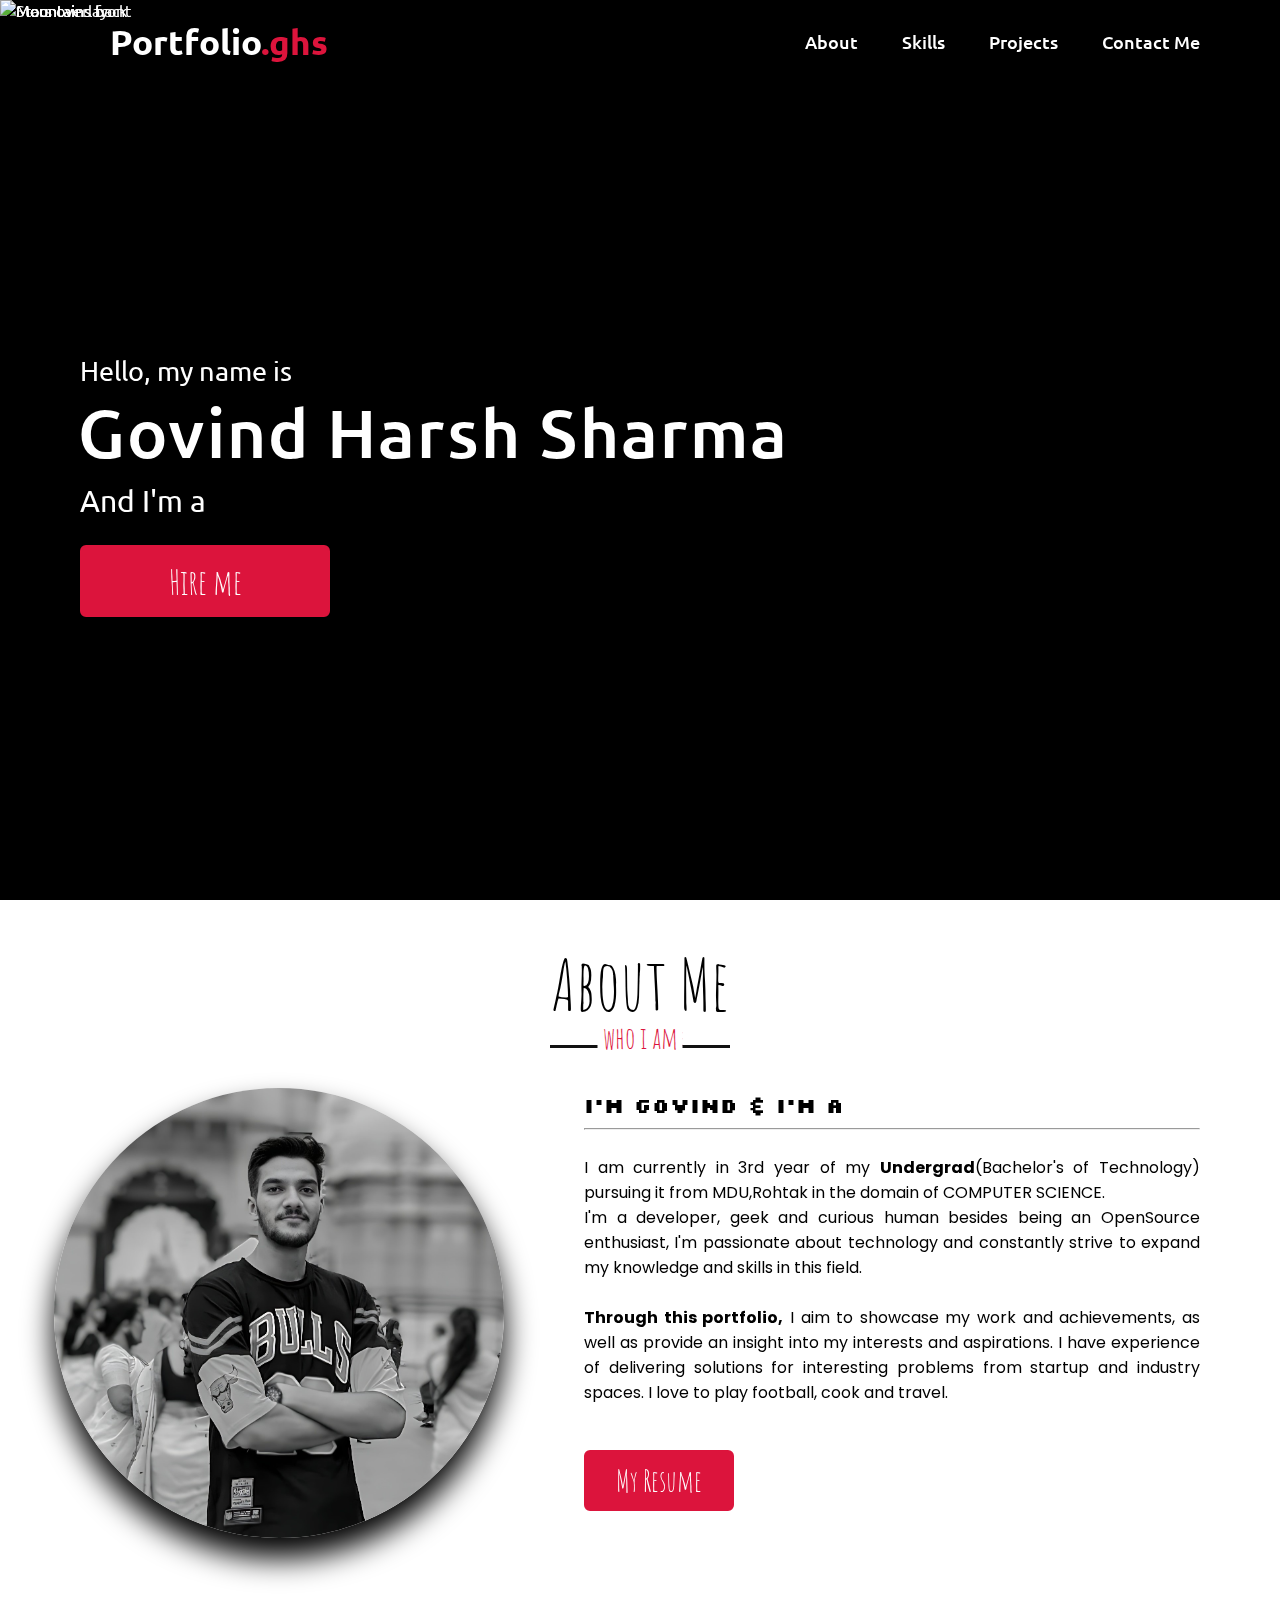
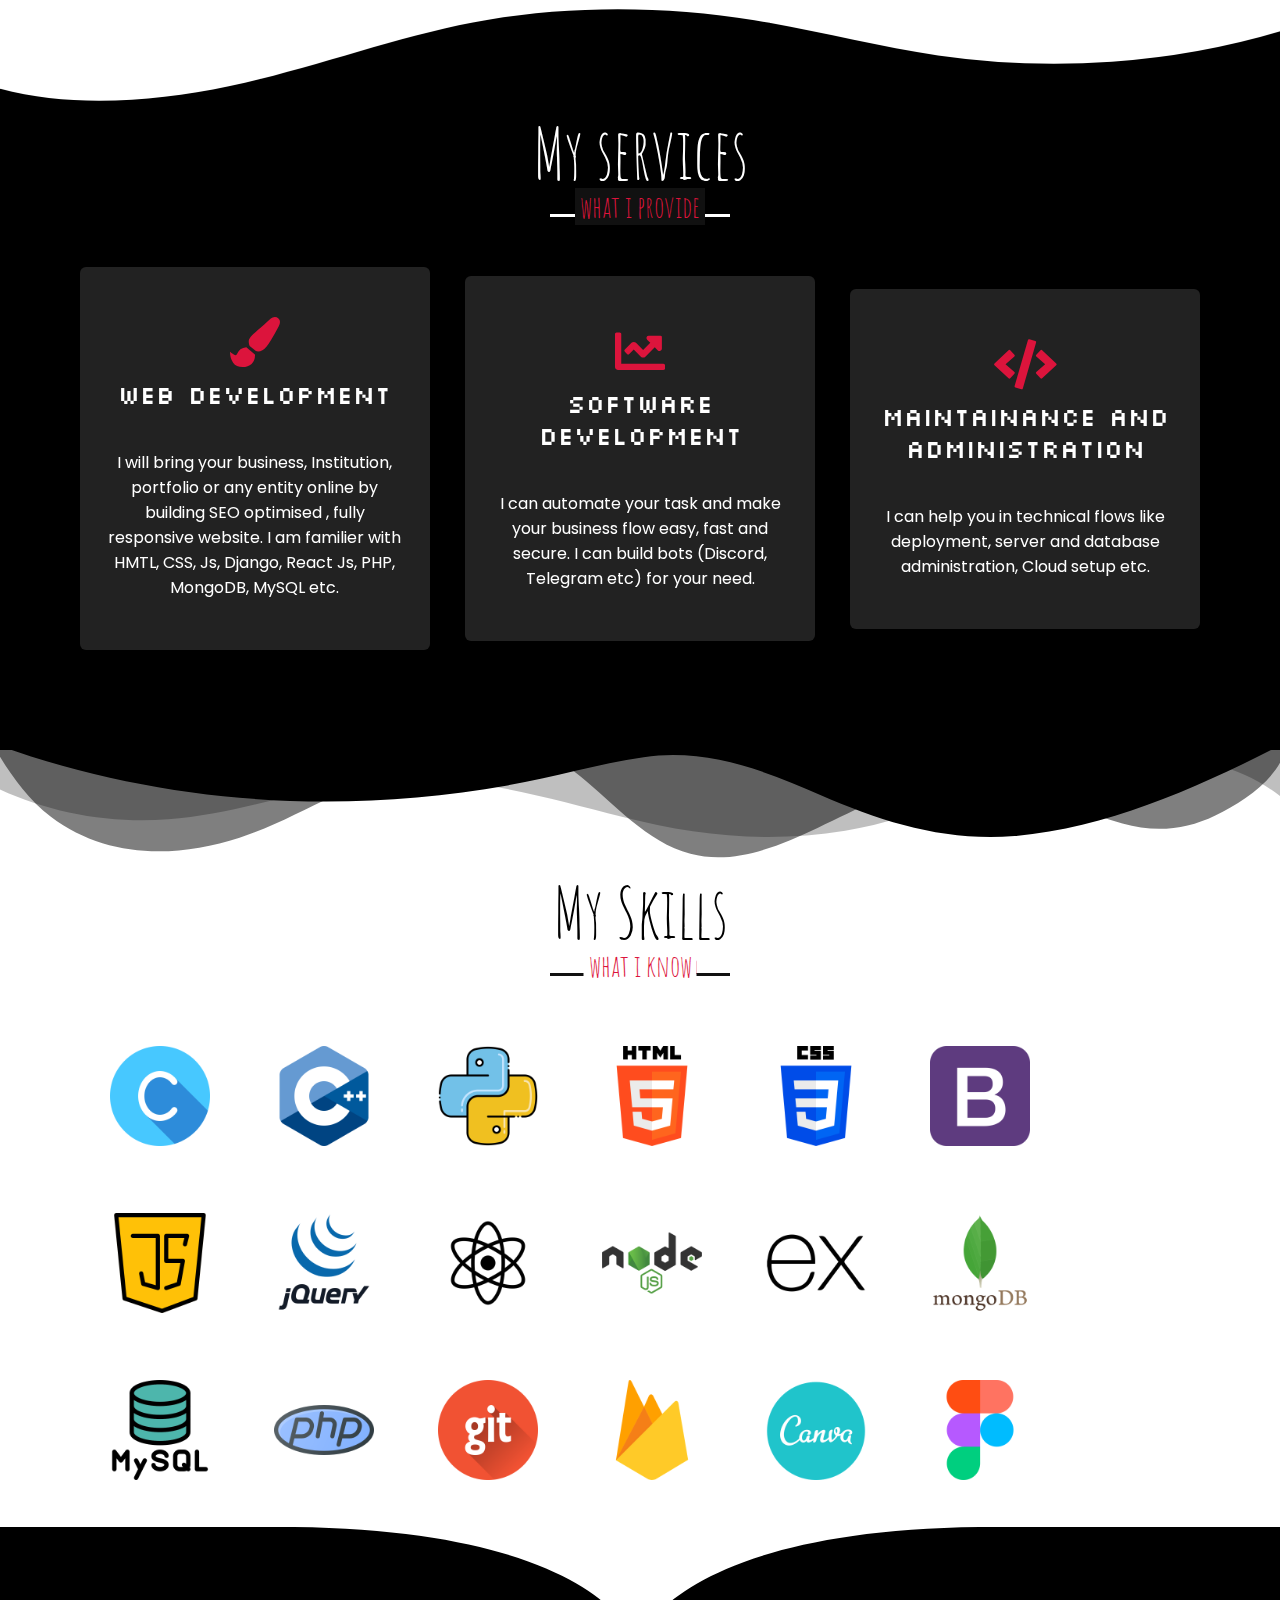
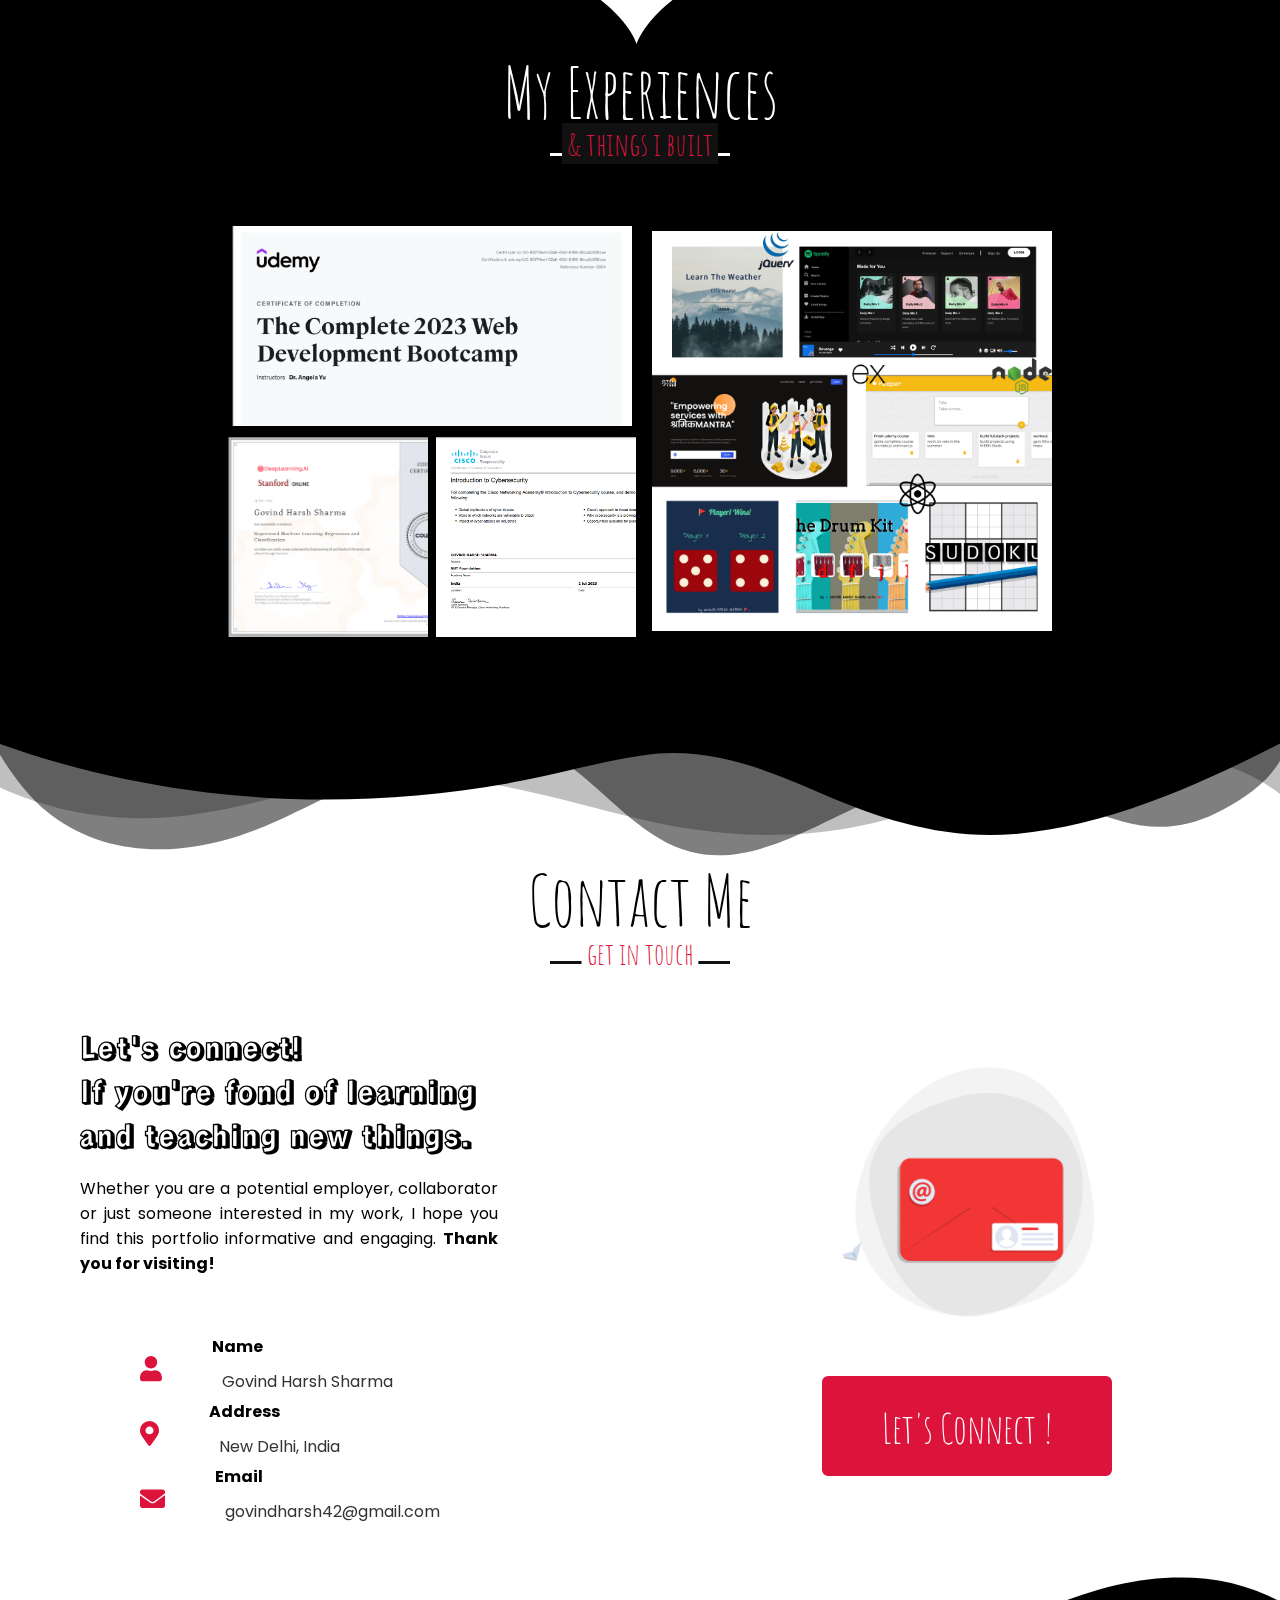
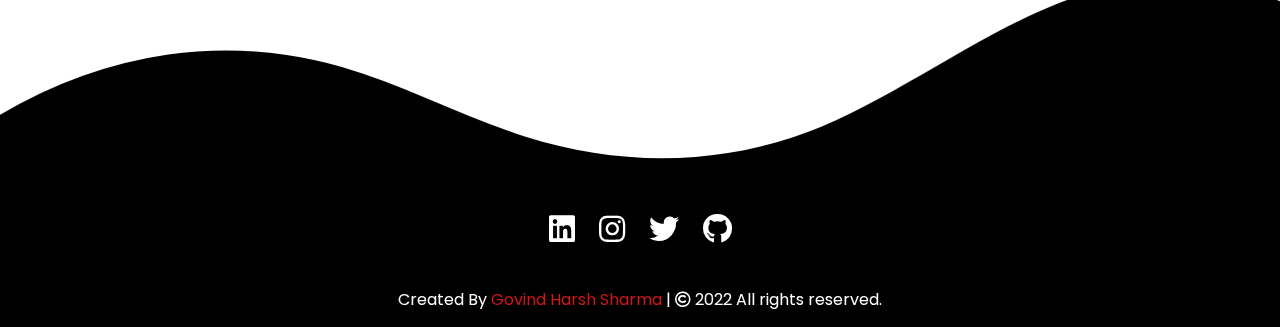
==== commit 854729b2: "resume updated" ====
--- a/index.html
+++ b/index.html
@@ -101,7 +101,7 @@
 
                     </p>
                     <br>
-                    <a href="https://drive.google.com/file/d/1lgKmFS9Hx5J8lwrKOOtOW3Ocfno9IRtX/view?usp=sharing"
+                    <a href="https://drive.google.com/file/d/1_k0pPF60D99KpbP-1pLI9HyypO0gWh_n/view?usp=sharing"
                         target="_blank">  My Resume </a>
 
                 </div>
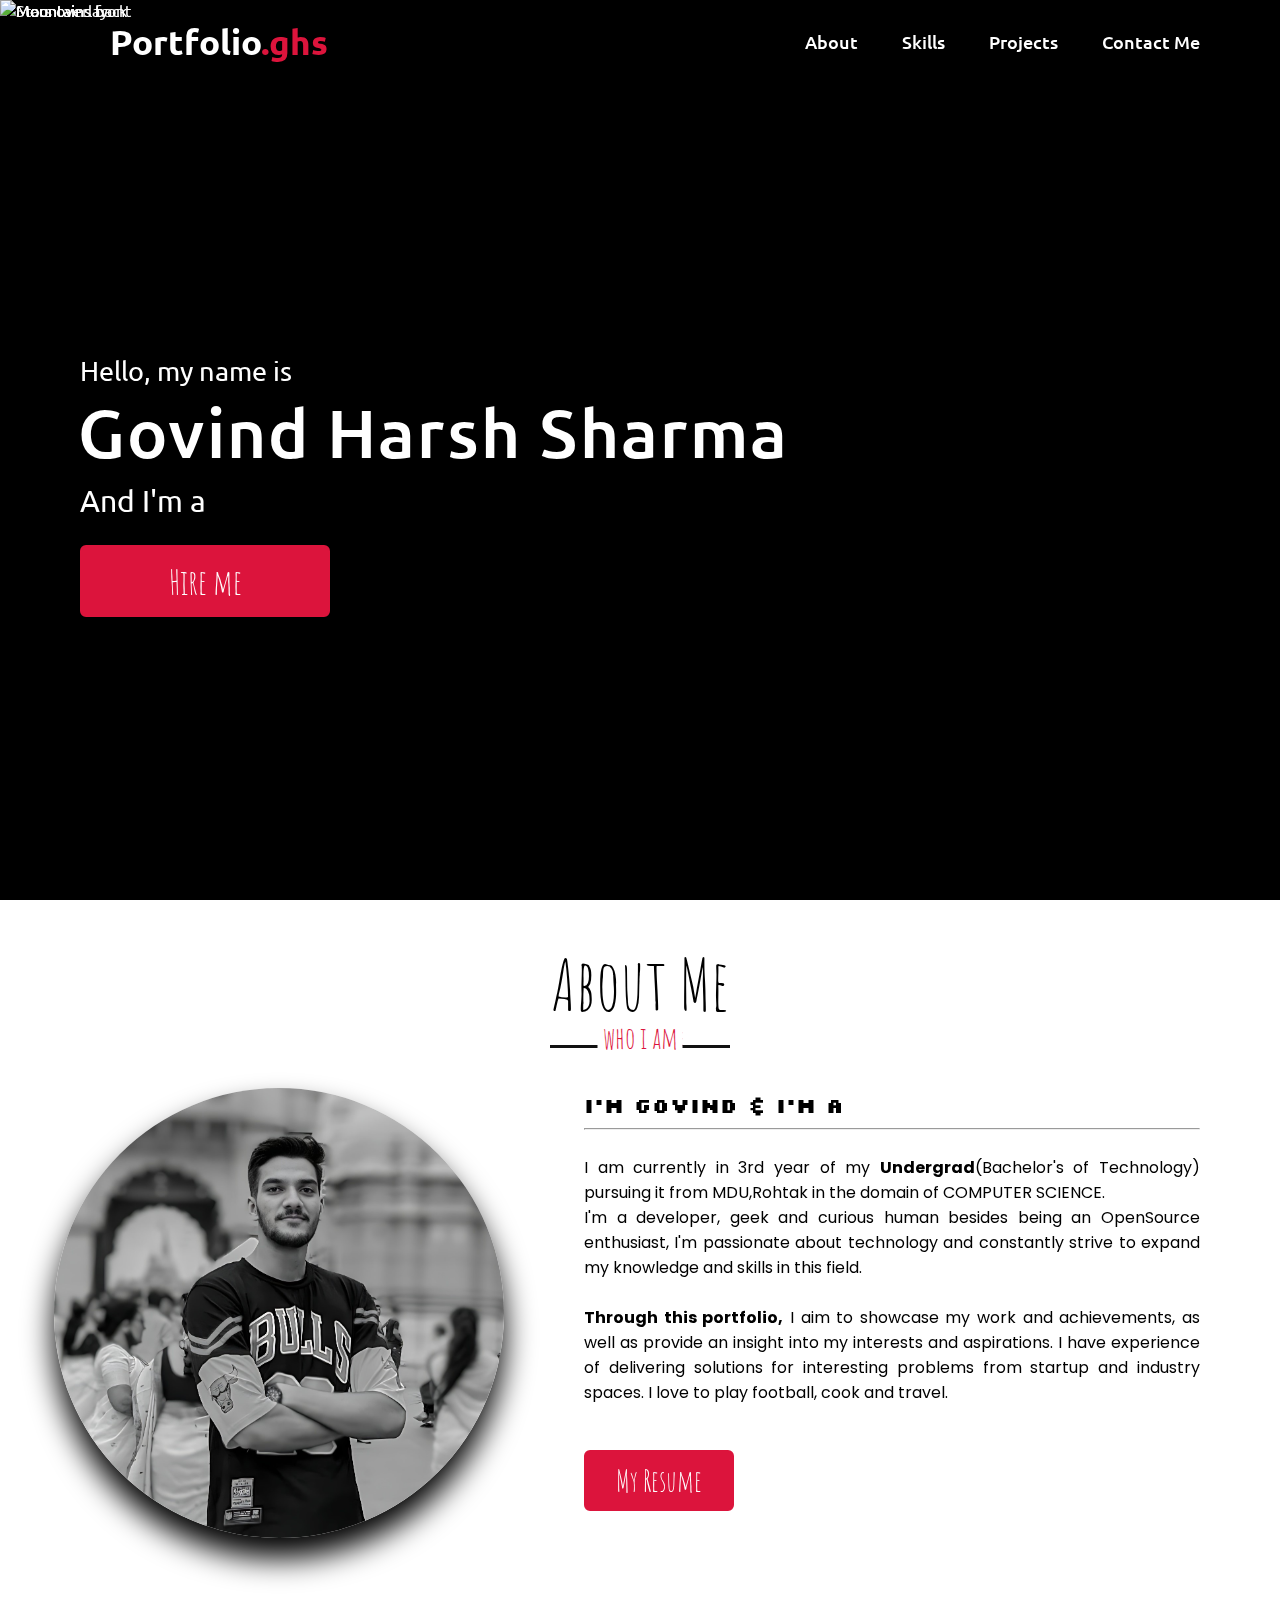
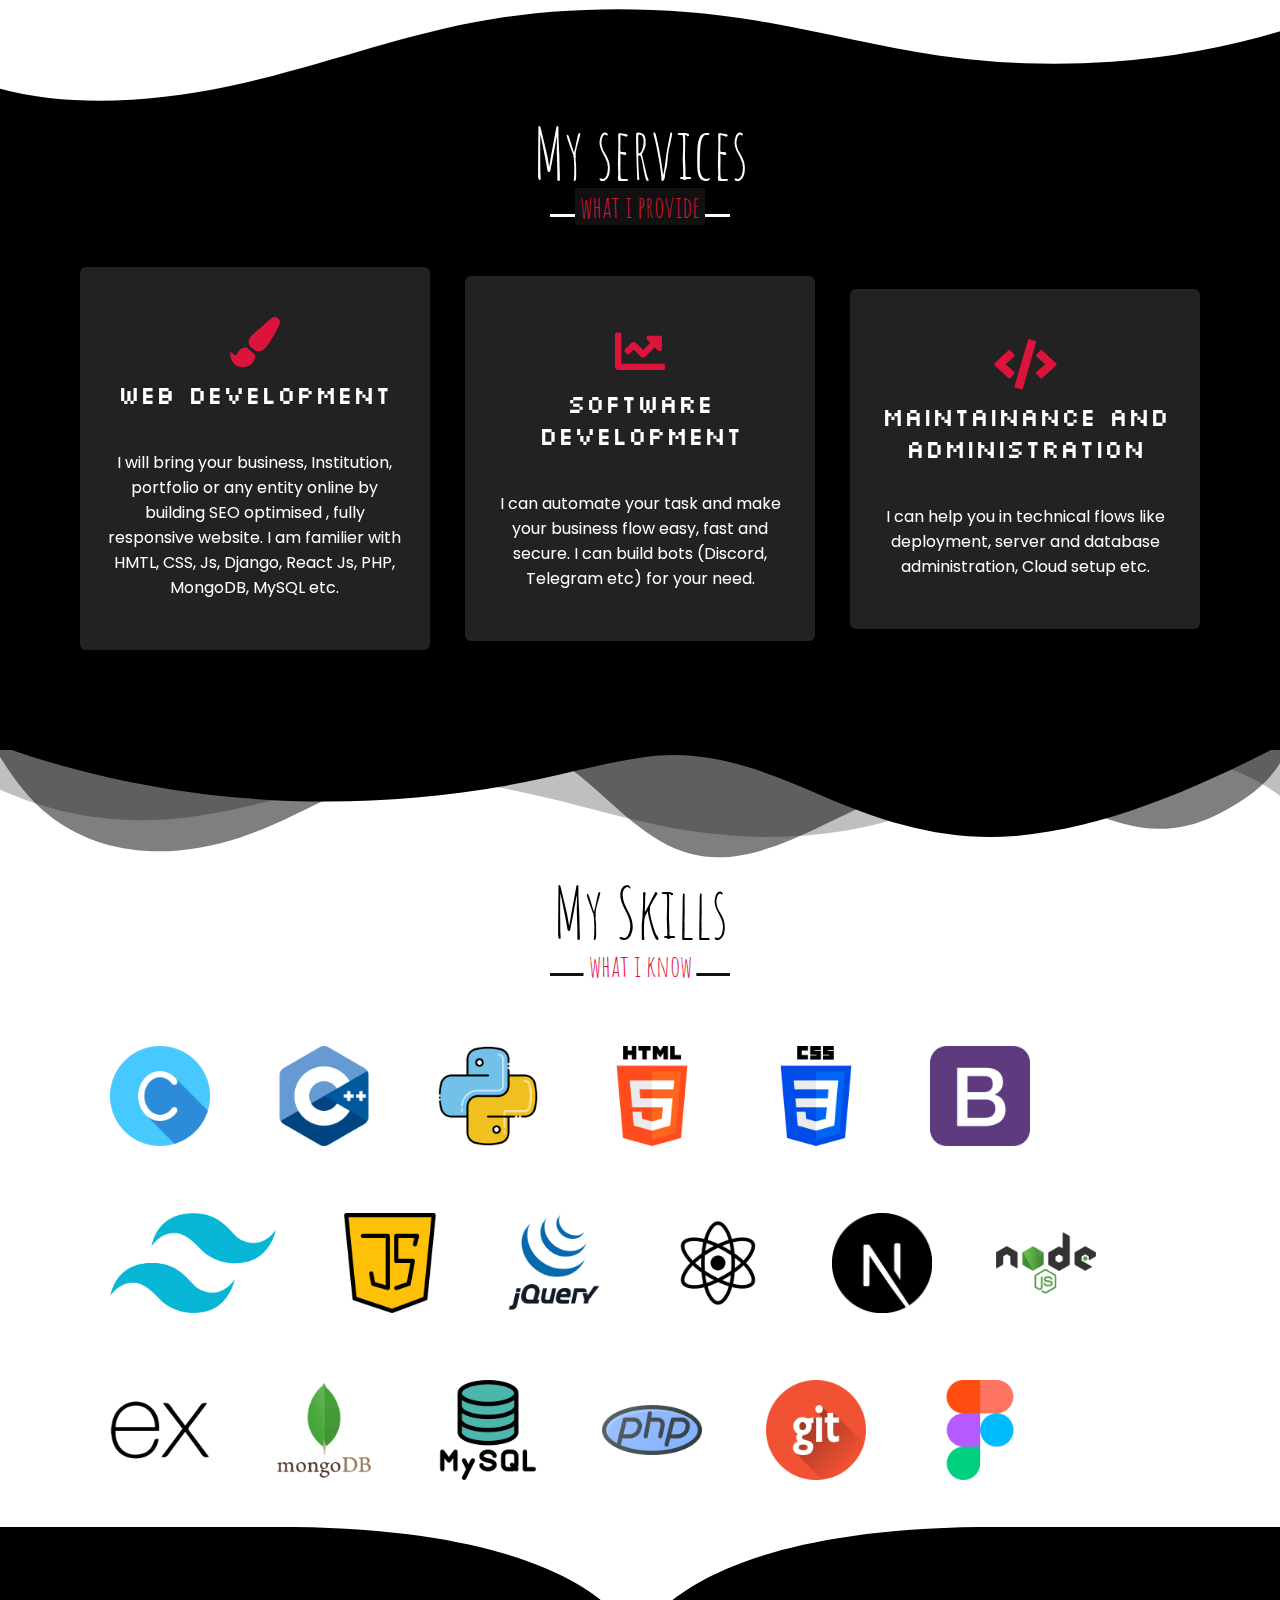
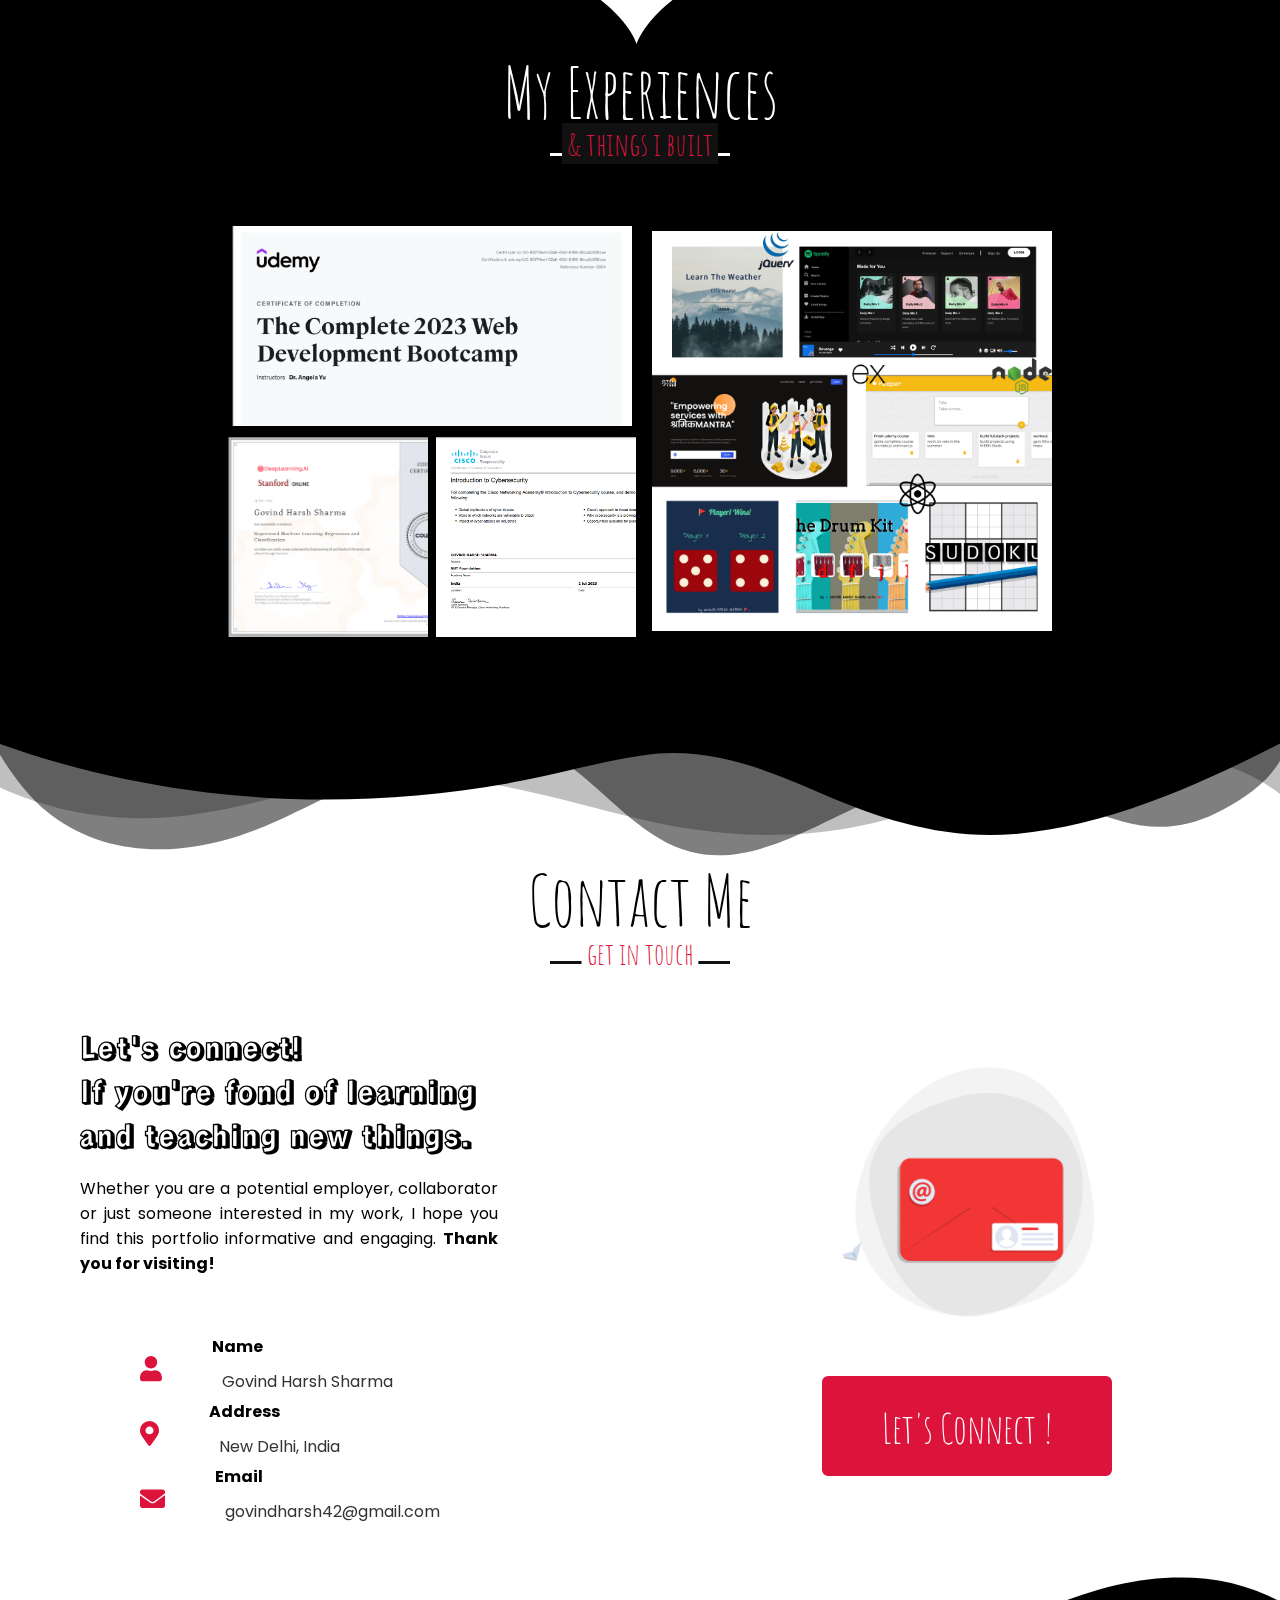
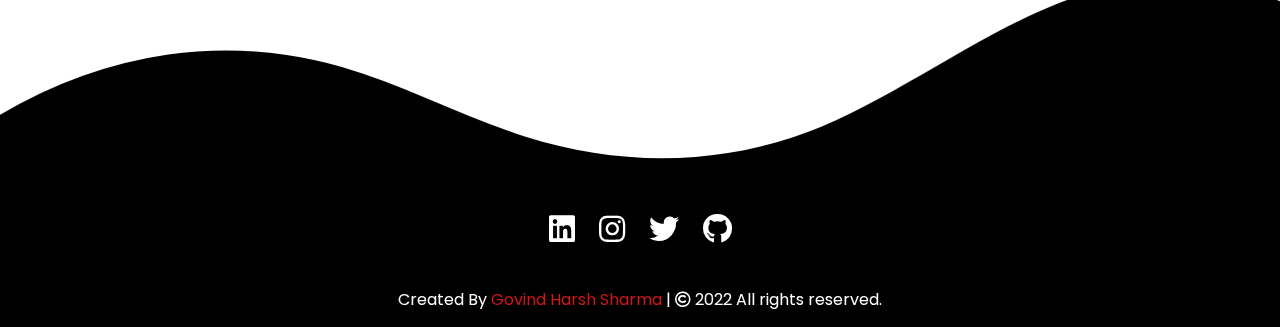
==== commit b01006c2: "skills" ====
--- a/index.html
+++ b/index.html
@@ -193,17 +193,17 @@
                     <img class="icons" src="images/html-5.png" height="100px">
                     <img class="icons" src="images/css-3.png" height="100px">
                     <img class="icons" src="images/bootstrap.png" height="100px">
+                    <img class="icons" src="images/tailwind.png" height="100px">
                     <img class="icons" src="images/java-script.png" height="100px">
                     <img class="icons" src="images/jquery.png" height="100px">
                     <img class="icons" src="images/react.png" height="100px">
+                    <img class="icons" src="images/nextjs.png" height="100px">
                     <img class="icons" src="images/nodejs.png" height="100px">
                     <img class="icons" src="images/express.png" height="100px">
                     <img class="icons" src="images/mongodb.png" height="100px">
                     <img class="icons" src="images/mysql.png" height="100px">
                     <img class="icons" src="images/php.png" height="100px">
                     <img class="icons" src="images/git.png" height="100px">
-                    <img class="icons" src="images/firebase.png" height="100px">
-                    <img class="icons" src="images/canva.png" height="100px">
                     <img class="icons" src="images/figma.png" height="100px">
 
                 </div>
--- a/style.css
+++ b/style.css
@@ -18,14 +18,15 @@
 /* font-family: 'Silkscreen', cursive; */
 
 
-*{
+* {
     scroll-behavior: smooth;
     margin: 0;
     padding: 0;
     box-sizing: border-box;
     text-decoration: none;
 }
-html{
+
+html {
     scroll-behavior: smooth;
 }
 
@@ -33,9 +34,11 @@
 ::-webkit-scrollbar {
     width: 10px;
 }
+
 ::-webkit-scrollbar-track {
     background: #f1f1f1;
 }
+
 ::-webkit-scrollbar-thumb {
     background: #888;
 }
@@ -45,27 +48,36 @@
 }
 
 /* all similar content styling codes */
-section{
+section {
     padding: 100px 0;
 }
-.max-width{
+
+.max-width {
     max-width: 1300px;
     padding: 0 80px;
     margin: auto;
 }
-.about, .services, .skills, .teams, .contact, footer{
+
+.about,
+.services,
+.skills,
+.teams,
+.contact,
+footer {
     font-family: 'Poppins', sans-serif;
 }
+
 .about .about-content,
 .services .serv-content,
 .skills .skills-content,
-.contact .contact-content{
+.contact .contact-content {
     display: flex;
     flex-wrap: wrap;
     align-items: center;
     justify-content: space-between;
 }
-section .title{
+
+section .title {
     position: relative;
     text-align: center;
     font-size: 70px;
@@ -76,7 +88,8 @@
     /* font-family: 'Rampart One', cursive; */
     /* font-family: 'Ubuntu', sans-serif; */
 }
-section .title::before{
+
+section .title::before {
     content: "";
     position: absolute;
     bottom: 0px;
@@ -86,7 +99,8 @@
     background: #111;
     transform: translateX(-50%);
 }
-section .title::after{
+
+section .title::after {
     position: absolute;
     bottom: -8px;
     left: 50%;
@@ -98,41 +112,44 @@
 }
 
 /* navbar styling */
-.navbar{
-    position:absolute;
+.navbar {
+    position: absolute;
     height: 75px;
     width: 100%;
     z-index: 1;
     padding: 20px 0;
     font-family: 'Ubuntu', sans-serif;
     transition: all 0.3s ease;
-    
-    border-bottom-left-radius:40% 40%;
-    border-bottom-right-radius:40% 40%;
-}
-
-.navbar .max-width{
+
+    border-bottom-left-radius: 40% 40%;
+    border-bottom-right-radius: 40% 40%;
+}
+
+.navbar .max-width {
     display: flex;
     align-items: center;
     justify-content: space-between;
 }
-.navbar .logo a{
+
+.navbar .logo a {
     color: #fff;
     font-size: 35px;
     margin-left: 30px;
     font-weight: 600;
 }
-.navbar .logo a span{
+
+.navbar .logo a span {
     color: crimson;
     transition: all 0.3s ease;
 }
 
-.navbar .menu li{
+.navbar .menu li {
 
     list-style: none;
     display: inline-block;
 }
-.navbar .menu li a{
+
+.navbar .menu li a {
     display: block;
     color: #fff;
     font-size: 18px;
@@ -140,18 +157,20 @@
     margin-left: 40px;
     transition: color 0.3s ease;
 }
-.navbar .menu li a:hover{
+
+.navbar .menu li a:hover {
     color: crimson;
 }
 
-.menu-btn{
+.menu-btn {
     color: #fff;
     font-size: 23px;
     cursor: pointer;
     display: none;
-    
-}
-.scroll-up-btn{
+
+}
+
+.scroll-up-btn {
     position: fixed;
     height: 45px;
     width: 42px;
@@ -170,12 +189,14 @@
     pointer-events: none;
     transition: all 0.3s ease;
 }
-.scroll-up-btn.show{
+
+.scroll-up-btn.show {
     bottom: 30px;
     opacity: 1;
     pointer-events: auto;
 }
-.scroll-up-btn:hover{
+
+.scroll-up-btn:hover {
     filter: brightness(70%);
 }
 
@@ -183,70 +204,74 @@
 /* home section styling */
 
 
-.home-section{
+.home-section {
     background-color: #000000;
     background-color: linear-gradient(to top, #1c0522, transparent);
     margin-top: -100px;
-  position: relative;
-  height: 100vh;
-  width: 100%;
-  padding: 100px;
-  display: flex;
-  align-items: center;
-  justify-content: center;
-  overflow: hidden;
-}
-
-.home-section :before{
-  content: "";
-  position: absolute;
-  bottom: 100;
-  left: 0;
-  height: 100px;
-  width: 100px;
- 
-  /* z-index: 1000; */
+    position: relative;
+    height: 100vh;
+    width: 100%;
+    padding: 100px;
+    display: flex;
+    align-items: center;
+    justify-content: center;
+    overflow: hidden;
+}
+
+.home-section :before {
+    content: "";
+    position: absolute;
+    bottom: 100;
+    left: 0;
+    height: 100px;
+    width: 100px;
+
+    /* z-index: 1000; */
 }
 
 .home-section img {
-  position: absolute;
-  top: 0;
-  left: 0;
-  height: 100%;
-  width: 100%;
-  object-fit: cover;
-  pointer-events: none;
+    position: absolute;
+    top: 0;
+    left: 0;
+    height: 100%;
+    width: 100%;
+    object-fit: cover;
+    pointer-events: none;
 }
 
 .home-section img#moon {
-  mix-blend-mode: screen;
-}
-
-.home-section  img#mountains_front {
-  z-index: 70px;
-}
-
-.home-section .home-content .text-1{
+    mix-blend-mode: screen;
+}
+
+.home-section img#mountains_front {
+    z-index: 70px;
+}
+
+.home-section .home-content .text-1 {
     margin-top: 70px;
     font-size: 27px;
 }
-.home-section .home-content .text-2{
-    color:rgb(255, 255, 255);
+
+.home-section .home-content .text-2 {
+    color: rgb(255, 255, 255);
     font-size: 70px;
     font-weight: 600;
     margin-left: -3px;
-      -webkit-text-stroke-width: 2px;
+    -webkit-text-stroke-width: 2px;
     -webkit-text-stroke-color: black;
 }
-.home-section .home-content .text-3{
+
+.home-section .home-content .text-3 {
     font-size: 30px;
     margin: 5px 0;
 }
-.home-section .home-content .text-3 span{
+
+.home-section .home-content .text-3 span {
     color: rgb(255, 255, 255);
     font-weight: 500;
 }
-.home-section .home-content a{
+
+.home-section .home-content a {
     display: inline-block;
     text-align: center;
     background: crimson;
@@ -263,81 +288,89 @@
     font-family: 'Amatic SC', cursive;
 }
 
-.home-section .home-content a:hover{
+.home-section .home-content a:hover {
     color: rgb(225, 225, 225);
     background: none;
 }
 
 
-.home{
+.home {
     display: flex;
     height: 100vh;
     color: #fff;
     min-height: 500px;
     background-size: cover;
-    background-attachment:fixed;
+    background-attachment: fixed;
     font-family: 'Ubuntu', sans-serif;
     margin-bottom: 30px;
 
- } 
- 
-.home .max-width{
-  width: 100%;
-  display: flex;
-}
-.home .max-width .row{
-  margin-right: 0;
-}
-
-.about{
-   margin-top: -90px;
-   margin-bottom: 7vh;
-    background-image:linear-gradient(rgb(7rgb(87, 135, 207)6),lightblue);
-}
-
-.about .title::after{
+}
+
+.home .max-width {
+    width: 100%;
+    display: flex;
+}
+
+.home .max-width .row {
+    margin-right: 0;
+}
+
+.about {
+    margin-top: -90px;
+    margin-bottom: 7vh;
+    background-image: linear-gradient(rgb(7rgb(87, 135, 207)6), lightblue);
+}
+
+.about .title::after {
     content: "who i am";
     font-size: 30px;
 }
-.about .about-content .left{
+
+.about .about-content .left {
     margin-top: -20px;
     width: 45%;
     margin-left: -2vw;
 }
-.about .about-content .left img{
+
+.about .about-content .left img {
 
     height: 450px;
     width: 450px;
-    object-fit:cover;
+    object-fit: cover;
     border: 0px solid rgb(0, 0, 0);
     border-radius: 240px;
     box-shadow: #000000;
-    
+
     box-shadow: 0px 20px 30px rgb(0, 0, 0);
     transition: transform .5s ease-in;
 }
-.about .about-content .left img:hover{
-  transform:  scale(1.01) rotate(0deg);
-}
-
-.about .about-content .right{
+
+.about .about-content .left img:hover {
+    transform: scale(1.01) rotate(0deg);
+}
+
+.about .about-content .right {
     margin-top: -50px;
     width: 55%;
 }
-.about .about-content .right .text{
+
+.about .about-content .right .text {
     /* font-family: 'Rampart One', cursive;  */
     font-family: 'Silkscreen', cursive;
     font-size: 20px;
     font-weight: 600;
     margin-bottom: 10px;
 }
-.about .about-content .right .text span{
+
+.about .about-content .right .text span {
     color: crimson;
 }
-.about .about-content .right p{
+
+.about .about-content .right p {
     text-align: justify;
 }
-.about .about-content .right a{
+
+.about .about-content .right a {
     display: inline-block;
     background: crimson;
     color: #fff;
@@ -350,7 +383,8 @@
     font-family: 'Amatic SC', cursive;
     transition: all 0.3s ease;
 }
-.about .about-content .right a:hover{
+
+.about .about-content .right a:hover {
     color: crimson;
     background: none;
 }
@@ -359,7 +393,7 @@
 
 .custom-shape-divider-top-1666219378 {
     margin-top: -100px;
-    position:relative;
+    position: relative;
     top: 0;
     left: 0;
     width: 100%;
@@ -379,23 +413,27 @@
     fill: #FFFFFF;
 }
 
-.services, .teams{
+.services,
+.teams {
     margin-top: -100px;
-    color:#fff;
+    color: #fff;
     background: rgb(0, 0, 0);
 }
+
 .services .title::before,
-.teams .title::before{
+.teams .title::before {
 
     background: #fff;
 }
+
 .services .title::after,
-.teams .title::after{
+.teams .title::after {
     font-size: 30px;
     background: #111;
     content: "what i provide";
 }
-.services .serv-content .card{
+
+.services .serv-content .card {
     margin-top: -10px;
     width: calc(33% - 20px);
     background: #222;
@@ -405,26 +443,32 @@
     cursor: pointer;
     transition: all 0.3s ease;
 }
-.services .serv-content .card:hover{
-   box-shadow: 10px 10px 10px rgb(59, 20, 20);
-   background: crimson;
-}
-.services .serv-content .card .box{
+
+.services .serv-content .card:hover {
+    box-shadow: 10px 10px 10px rgb(59, 20, 20);
+    background: crimson;
+}
+
+.services .serv-content .card .box {
     transition: all 0.3s ease;
 }
-.services .serv-content .card:hover .box{
+
+.services .serv-content .card:hover .box {
     transform: scale(1.05);
 }
-.services .serv-content .card i{
+
+.services .serv-content .card i {
     font-size: 50px;
     color: crimson;
     transition: color 0.3s ease;
-    
-}
-.services .serv-content .card:hover i{
+
+}
+
+.services .serv-content .card:hover i {
     color: #fff;
 }
-.services .serv-content .card .text{
+
+.services .serv-content .card .text {
     margin-top: 10px;
     font-size: 25px;
     font-weight: 500;
@@ -438,37 +482,40 @@
 
 .custom-shape-divider-top-1666193828 {
     margin-top: -100px;
-    position:relative;
-    top:0;
+    position: relative;
+    top: 0;
     left: 0;
     width: 100%;
-    overflow:hidden;
+    overflow: hidden;
     line-height: 0;
 }
 
-.skills{
+.skills {
     margin-top: -10px;
     margin-bottom: -170px;
 }
-.skills .title::after{
+
+.skills .title::after {
     content: "what i know";
     font-size: 30px;
 }
-.skills .skills-content .column{
+
+.skills .skills-content .column {
 
     width: calc(50% - 60px);
     padding: 10px;
- 
-}
-
-.skills .skills-content .left .text{
+
+}
+
+.skills .skills-content .left .text {
     margin-top: -50px;
-    font-family: 'Rampart One', cursive; 
+    font-family: 'Rampart One', cursive;
     font-size: 30px;
     font-weight: 700;
-  
-}
-.skills .skills-content .left p{
+
+}
+
+.skills .skills-content .left p {
 
     font-size: 19px;
     margin-top: 30px;
@@ -481,34 +528,35 @@
     position: relative;
     width: 100%;
     margin-bottom: 80px;
-  }
-
-  .icons {
+}
+
+.icons {
     margin: 30px;
     margin-inline: 30px;
     transition: transform .6s ease-in;
     scroll-behavior: smooth;
 
-  }
-  .icons:hover {
-    transform:  scale(1.7) rotate(360deg);
-  }
+}
+
+.icons:hover {
+    transform: scale(1.7) rotate(360deg);
+}
 
 /* teams section styling */
 
-.projectbox{
+.projectbox {
     justify-content: center;
     display: flex;
-    gap:1rem;
-}
-
-.adjustcerti{
+    gap: 1rem;
+}
+
+.adjustcerti {
     display: flex;
-    gap:.5rem;
-}
-
-  /* for 1th cards */
-  .container1{
+    gap: .5rem;
+}
+
+/* for 1th cards */
+.container1 {
     background-image: url("images/mern.png");
     background-repeat: none;
     background-size: cover;
@@ -516,20 +564,21 @@
     height: 200px;
     margin: 10px auto;
     position: relative;
-    overflow: hidden;   
+    overflow: hidden;
     cursor: pointer;
-    
-
-  }
-  .container1:hover .overlay{
+
+
+}
+
+.container1:hover .overlay {
 
     font-size: .5rem;
     opacity: 1;
     transform: scale(1);
-  }
+}
 
 /* for 2nd card */
-.container2{
+.container2 {
     background-image: url("images/ML.png");
     background-repeat: none;
     background-size: cover;
@@ -539,16 +588,16 @@
     position: relative;
     overflow: hidden;
     cursor: pointer;
-  }
-  
-  .container2:hover .overlay{
+}
+
+.container2:hover .overlay {
     font-size: .3rem;
     opacity: 1;
     transform: scale(1);
-  }
-
-  /* for 3rd card */
-  .container3{
+}
+
+/* for 3rd card */
+.container3 {
     background-image: url("images/cisco.png");
     background-repeat: none;
     background-size: cover;
@@ -559,17 +608,17 @@
     position: relative;
     overflow: hidden;
     cursor: pointer;
-  }
-  
-  .container3:hover .overlay{
+}
+
+.container3:hover .overlay {
     font-size: .3rem;
     opacity: 1;
     transform: scale(1);
-  }
-
-
-  /* for 4th card */
-  .container4{
+}
+
+
+/* for 4th card */
+.container4 {
     background-image: url("images/projects.png");
     background-repeat: none;
     background-size: cover;
@@ -579,28 +628,28 @@
     position: relative;
     overflow: hidden;
     cursor: pointer;
-  }
-  
-  .container4:hover .overlay{
+}
+
+.container4:hover .overlay {
     font-size: .7rem;
     opacity: 1;
     transform: scale(1);
-  }
-
-
-
-  .overlay{
+}
+
+
+
+.overlay {
     position: absolute;
-    background-color: rgba(255,0,0,.7);
+    background-color: rgba(255, 0, 0, .7);
     width: 100%;
     height: 100%;
     top: 0;
     transform: scale(1.3);
     opacity: 0;
     transition: transform .4s ease 0s;
-  }
-  
-  .overlay span{
+}
+
+.overlay span {
     position: absolute;
     top: 50%;
     left: 50%;
@@ -609,7 +658,7 @@
     font-size: 5em;
     color: #fff;
     font-family: Sans-serif;
-  }
+}
 
 
 .custom-shape-divider-top-1666214835 {
@@ -634,11 +683,11 @@
     fill: #FFFFFF;
 }
 
-.clickitem{
+.clickitem {
     color: #f1f1f1;
 }
 
-.teams .title::after{
+.teams .title::after {
     font-size: 2rem;
     content: "& things i built";
 }
@@ -676,7 +725,7 @@
 }
 .teams .carousel .card .text{
     /* font-family: 'Rampart One', cursive;  */
-    /* color: red;
+/* color: red;
     font-family: 'Silkscreen', cursive;
     font-size: 25px;
     font-weight: 500;
@@ -685,7 +734,7 @@
 }
 .teams .carousel .card:hover .text{
     /* font-family: 'Rampart One', cursive;  */
-    /* color: rgb(255, 255, 255);
+/* color: rgb(255, 255, 255);
 }
 .teams .carousel .card img{
  
@@ -693,12 +742,12 @@
     width: 160px;
     object-fit:fill;
     border-radius: 50%; */
-    /* border: 5px solid crimson; */
-    /* transition: all 0.3s ease;
+/* border: 5px solid crimson; */
+/* transition: all 0.3s ease;
 }
 .teams .carousel .card:hover img{
     object-fit:fill; */
-    /* border-color: rgb(0, 0, 0); */
+/* border-color: rgb(0, 0, 0); */
 /* } */
 /* .owl-dots{
     text-align: center;
@@ -724,92 +773,103 @@
 
 /* contact section styling */
 
-.contact{
-    background: url("images/crushed.jpg") no-repeat center;  
-}
-
-
-.contact .title{
-    
+.contact {
+    background: url("images/crushed.jpg") no-repeat center;
+}
+
+
+.contact .title {
+
     margin-top: -10px;
 }
 
-.contact .title::after{
-    font-size: 30px;    
+.contact .title::after {
+    font-size: 30px;
     content: "get in touch";
 }
-.contact .contact-content .column{
+
+.contact .contact-content .column {
     width: calc(40% - 30px);
 }
-.contact .contact-content .text{
-    font-family: 'Rampart One', cursive; 
+
+.contact .contact-content .text {
+    font-family: 'Rampart One', cursive;
     font-size: 30px;
     font-weight: 600;
     margin-bottom: 20px;
 }
-.contact .contact-content .left p{
+
+.contact .contact-content .left p {
     margin-bottom: 60px;
     text-align: justify;
 }
-.contact .contact-content .left .icons{
+
+.contact .contact-content .left .icons {
     margin: 20px 0;
 }
-.contact .contact-content .row{
+
+.contact .contact-content .row {
     display: flex;
     height: 65px;
     align-items: center;
 }
-.contact .contact-content .row .info{
+
+.contact .contact-content .row .info {
     margin-left: 30px;
 }
-.contact .contact-content .row i{
+
+.contact .contact-content .row i {
     font-size: 25px;
     padding: 20px;
     color: crimson;
 }
-.contact .contact-content .row i:hover{
+
+.contact .contact-content .row i:hover {
     font-size: 25px;
     color: rgb(0, 0, 0);
 }
-.contact .contact-content .info .head{
+
+.contact .contact-content .info .head {
     font-weight: 500;
 }
-.contact .contact-content .info .sub-title{
-    
+
+.contact .contact-content .info .sub-title {
+
     padding: 10px;
     color: #333;
 }
 
-.icons2{
+.icons2 {
     margin: 30px;
     margin-inline: 40px;
     box-shadow: #000000;
 }
 
-.button-area a{
+.button-area a {
     margin: 60px;
     margin-left: 40px;
-  display: flex;
-  padding: 25px;
-  font-family: 'Amatic SC', cursive;
-  color: #fff;
-  text-align: center;
-  display: block;
-  width: 290px!important;
-  height: 100px;
-  outline: none;
-  font-size: 40px;
-  font-weight: 500;
-  border-radius: 6px;
-  cursor: pointer;
-  flex-wrap: nowrap;
-  background: crimson;
-  border: 2px solid crimson;
-  transition: all 0.3s ease;
-}
-.button-area a:hover{
-  color: crimson;
-  background: none;
+    display: flex;
+    padding: 25px;
+    font-family: 'Amatic SC', cursive;
+    color: #fff;
+    text-align: center;
+    display: block;
+    width: 290px !important;
+    height: 100px;
+    outline: none;
+    font-size: 40px;
+    font-weight: 500;
+    border-radius: 6px;
+    cursor: pointer;
+    flex-wrap: nowrap;
+    background: crimson;
+    border: 2px solid crimson;
+    transition: all 0.3s ease;
+}
+
+.button-area a:hover {
+    color: crimson;
+    background: none;
 }
 
 .custom-shape-divider-bottom-1666223871 {
@@ -838,7 +898,7 @@
 
 
 /* footer section styling */
-footer{
+footer {
     margin-top: -42px;
     background: rgb(0, 0, 0);
     padding: 15px 23px;
@@ -846,48 +906,51 @@
     text-align: center;
 }
 
-.social{
-	margin: 40px 40px;
-}
-.social i{
-	color:#ffffff;
-	font-size: 30px;
-	padding:0px 10px;
+.social {
+    margin: 40px 40px;
+}
+
+.social i {
+    color: #ffffff;
+    font-size: 30px;
+    padding: 0px 10px;
     transition: transform .5s ease-in-out;
 }
 
-.social i:hover{
-	color:#e72c2c;
-    transform:  scale(1.7) rotate(360deg);
-}
-
-
-footer span a{
+.social i:hover {
+    color: #e72c2c;
+    transform: scale(1.7) rotate(360deg);
+}
+
+
+footer span a {
     color: rgb(211, 22, 22);
     text-decoration: none;
 }
-footer span a:hover{
+
+footer span a:hover {
     text-decoration: underline;
 }
 
 
 /* responsive media query start */
 @media (max-width: 1104px) {
-    .about .about-content .left img{
+    .about .about-content .left img {
         height: 350px;
-        margin-bottom:30px;
+        margin-bottom: 30px;
         width: 350px;
     }
 }
 
 @media (max-width: 991px) {
-    .max-width{
+    .max-width {
         padding: 0 50px;
     }
 }
-@media (max-width: 947px){
-
-    .container4{
+
+@media (max-width: 947px) {
+
+    .container4 {
         /* align-items: center; */
         justify-content: center;
         height: 320px;
@@ -895,24 +958,27 @@
         width: 320px;
         /* margin-right: 10px; */
     }
+
     /* .projectbox{
         /* position: relative; */
-        /* padding: 20px auto; */
-        /* flex-direction: column; */
-    /* } */ */
-    .project-right{
+    /* padding: 20px auto; */
+    /* flex-direction: column; */
+    /* } */
+    */ .project-right {
         /* position: absolute; */
         flex-direction: column;
     }
 
-    .menu-btn{
+    .menu-btn {
         display: block;
         z-index: 999;
     }
-    .menu-btn i.active:before{
+
+    .menu-btn i.active:before {
         content: "\f00d";
     }
-    .navbar .menu{
+
+    .navbar .menu {
         position: fixed;
         height: 100vh;
         width: 100%;
@@ -923,77 +989,94 @@
         padding-top: 80px;
         transition: all 0.3s ease;
     }
-    .navbar .menu.active{
+
+    .navbar .menu.active {
         left: 0;
     }
-    .navbar .menu li{
+
+    .navbar .menu li {
         display: block;
     }
-    .navbar .menu li a{
+
+    .navbar .menu li a {
         display: inline-block;
         margin: 20px 0;
         font-size: 25px;
     }
-    .home .home-content .text-2{
+
+    .home .home-content .text-2 {
         font-size: 70px;
     }
-    .home .home-content .text-3{
+
+    .home .home-content .text-3 {
         font-size: 35px;
     }
-    .home .home-content a{
+
+    .home .home-content a {
         font-size: 40px;
         padding: 10px 30px;
     }
-    .max-width{
+
+    .max-width {
         max-width: 930px;
     }
-    .about .about-content .column{
+
+    .about .about-content .column {
         width: 100%;
     }
-    .about .about-content .left{
+
+    .about .about-content .left {
         display: flex;
         justify-content: center;
         margin: 0 auto 60px;
     }
-    .about .about-content .right{
+
+    .about .about-content .right {
         flex: 100%;
     }
-    .services .serv-content .card{
+
+    .services .serv-content .card {
         width: calc(50% - 10px);
         margin-bottom: 20px;
     }
+
     .skills .skills-content .column,
-    .contact .contact-content .column{
+    .contact .contact-content .column {
         width: 100%;
         margin-bottom: 35px;
     }
 }
 
 @media (max-width: 690px) {
-    
-    .max-width{
+
+    .max-width {
         padding: 0 23px;
     }
-    .home .home-content .text-2{
+
+    .home .home-content .text-2 {
         font-size: 60px;
     }
-    .home .home-content .text-3{
+
+    .home .home-content .text-3 {
         font-size: 32px;
     }
-    .home .home-content a{
+
+    .home .home-content a {
         font-size: 40px;
     }
-    .services .serv-content .card{
+
+    .services .serv-content .card {
         width: 100%;
     }
 
-    
-    .container1{
+
+    .container1 {
         width: 330px;
         justify-content: space-around;
         /* margin-right: 20px; */
     }
-    .container4{
+
+    .container4 {
         /* align-items: center; */
         justify-content: center;
         height: 320px;
@@ -1001,12 +1084,14 @@
         width: 320px;
         /* margin-right: 10px; */
     }
-    .projectbox{
+
+    .projectbox {
         /* position: relative; */
         padding: 20px auto;
         flex-direction: column;
     }
-    .project-right{
+
+    .project-right {
         /* position: absolute; */
         flex-direction: column;
     }
@@ -1014,27 +1099,33 @@
 }
 
 @media (max-width: 500px) {
-    .home .home-content .text-2{
+    .home .home-content .text-2 {
         font-size: 50px;
     }
-    .home .home-content .text-3{
+
+    .home .home-content .text-3 {
         font-size: 27px;
     }
+
     .about .about-content .right .text,
-    .skills .skills-content .left .text{
+    .skills .skills-content .left .text {
         font-size: 19px;
     }
-    .contact .right form .fields{
+
+    .contact .right form .fields {
         flex-direction: column;
     }
+
     .contact .right form .name,
-    .contact .right form .email{
+    .contact .right form .email {
         margin: 0;
     }
-    .right form .error-box{
-       width: 150px;
-    }
-    .scroll-up-btn{
+
+    .right form .error-box {
+        width: 150px;
+    }
+
+    .scroll-up-btn {
         right: 15px;
         bottom: 15px;
         height: 38px;
@@ -1054,25 +1145,25 @@
 /* Adjust container widths and heights for smaller screens */
 @media screen and (max-width: 768px) {
     .container1 {
-      width: 300px;
-      height: 150px;
-    }
-  
+        width: 300px;
+        height: 150px;
+    }
+
     .container2,
     .container3 {
-      width: 150px;
-      height: 150px;
-    }
-  
+        width: 150px;
+        height: 150px;
+    }
+
     .container4 {
-      width: 300px;
-      height: 300px;
-    }
-  }
-  
-  /* Adjust font size for smaller screens */
-  @media screen and (max-width: 480px) {
+        width: 300px;
+        height: 300px;
+    }
+}
+
+/* Adjust font size for smaller screens */
+@media screen and (max-width: 480px) {
     .overlay span {
-      font-size: 3em;
-    }
-  }+        font-size: 3em;
+    }
+}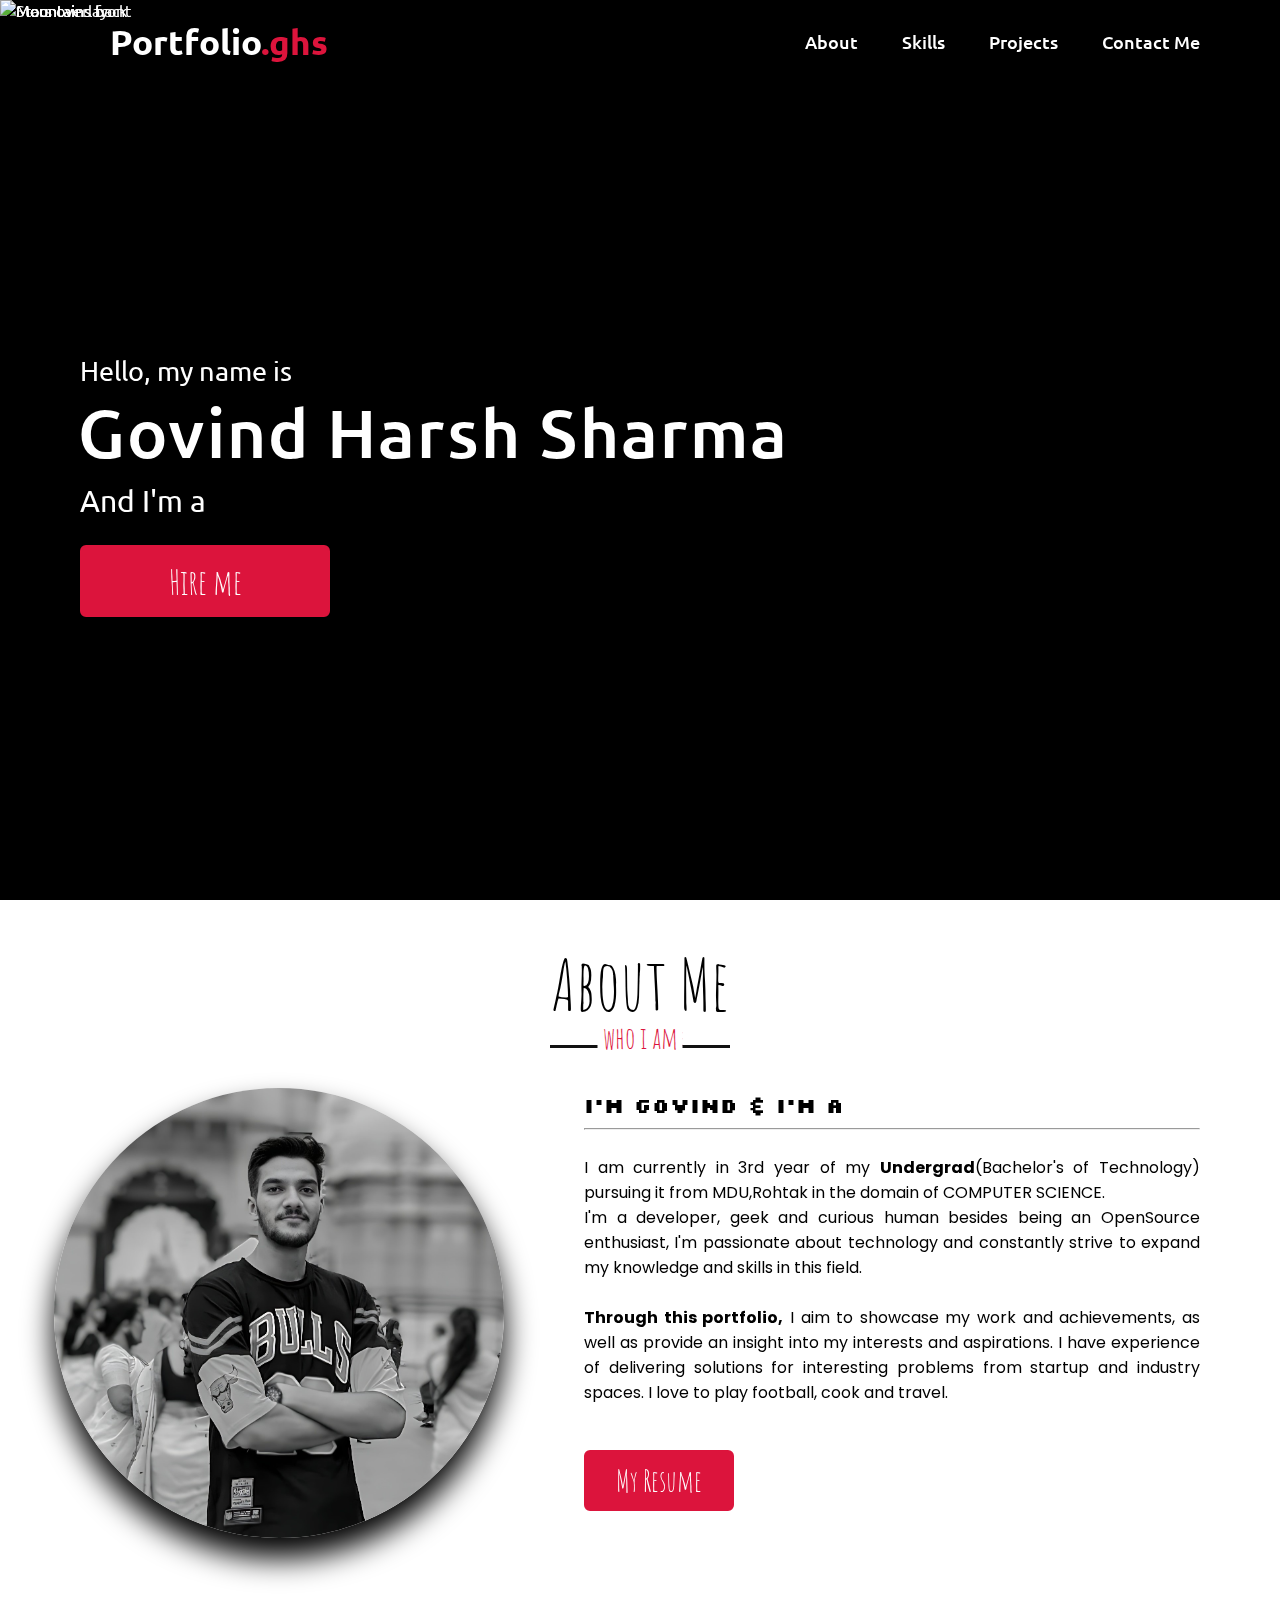
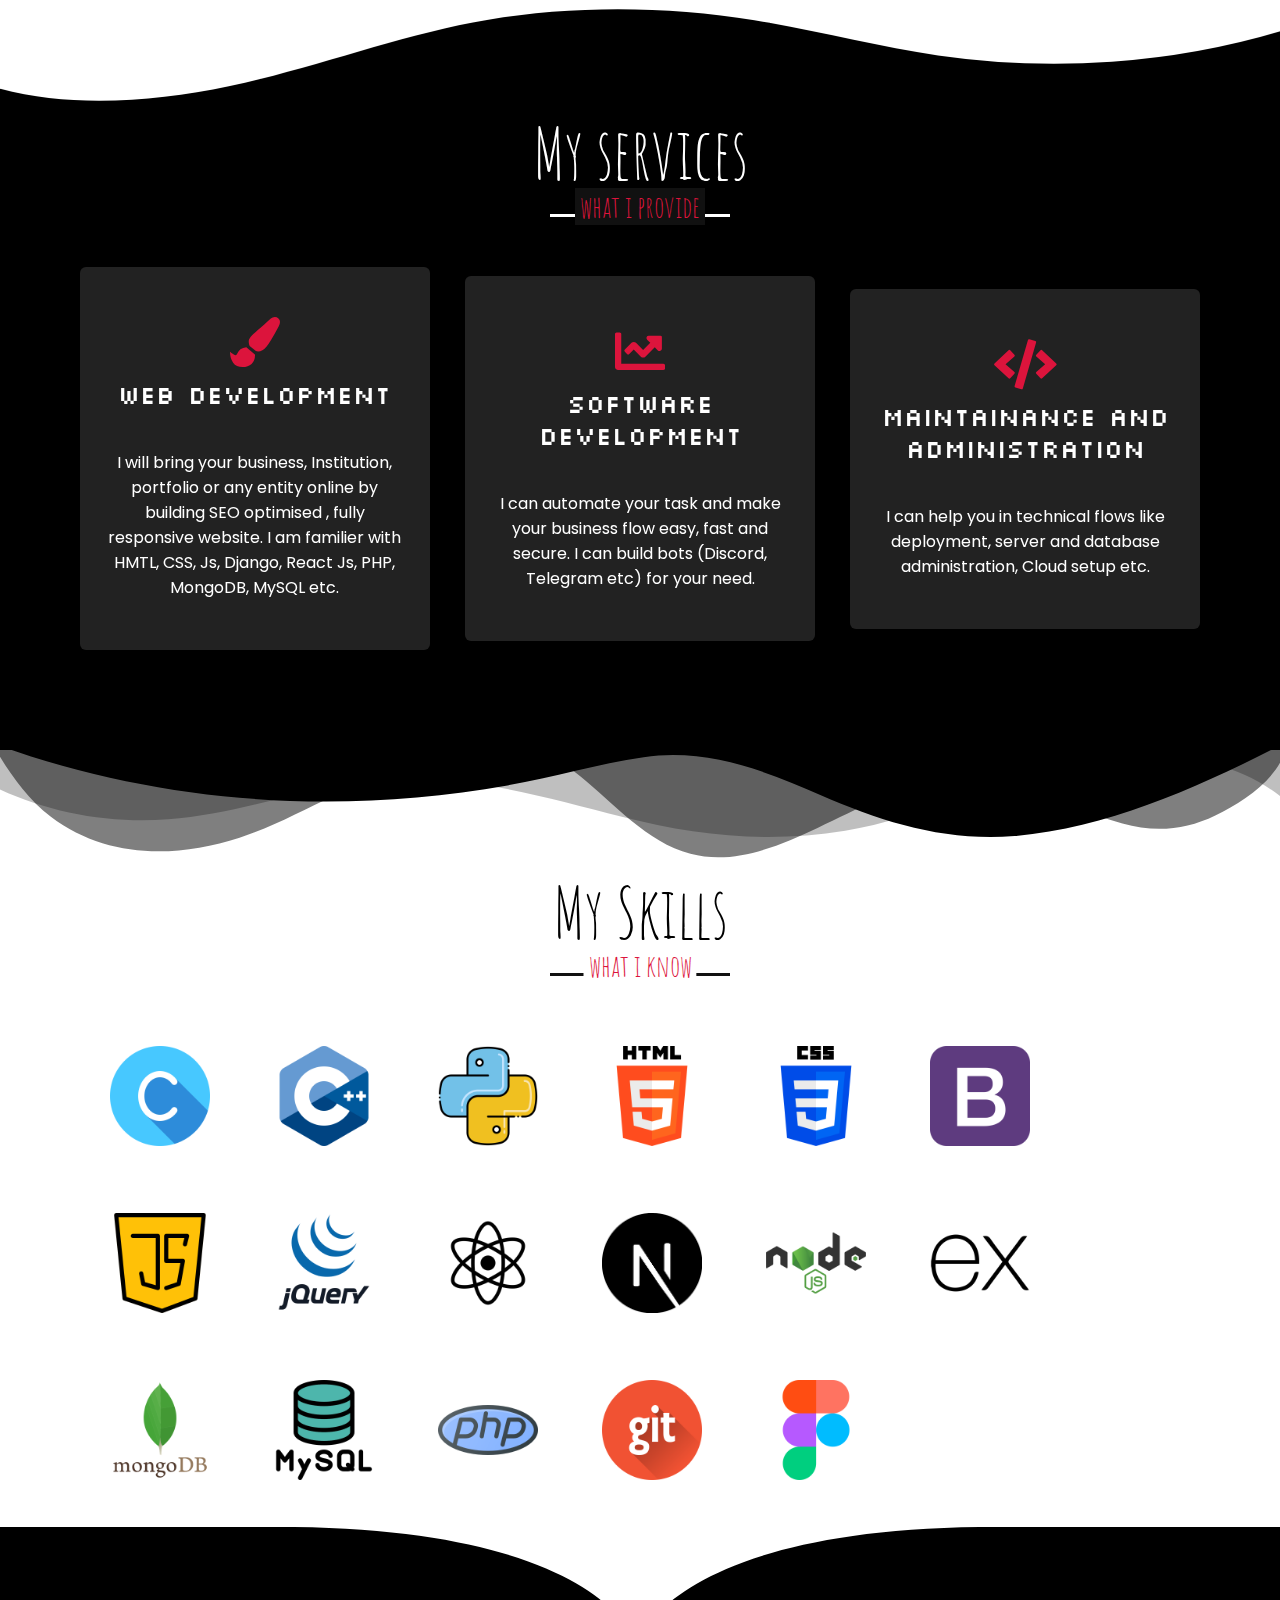
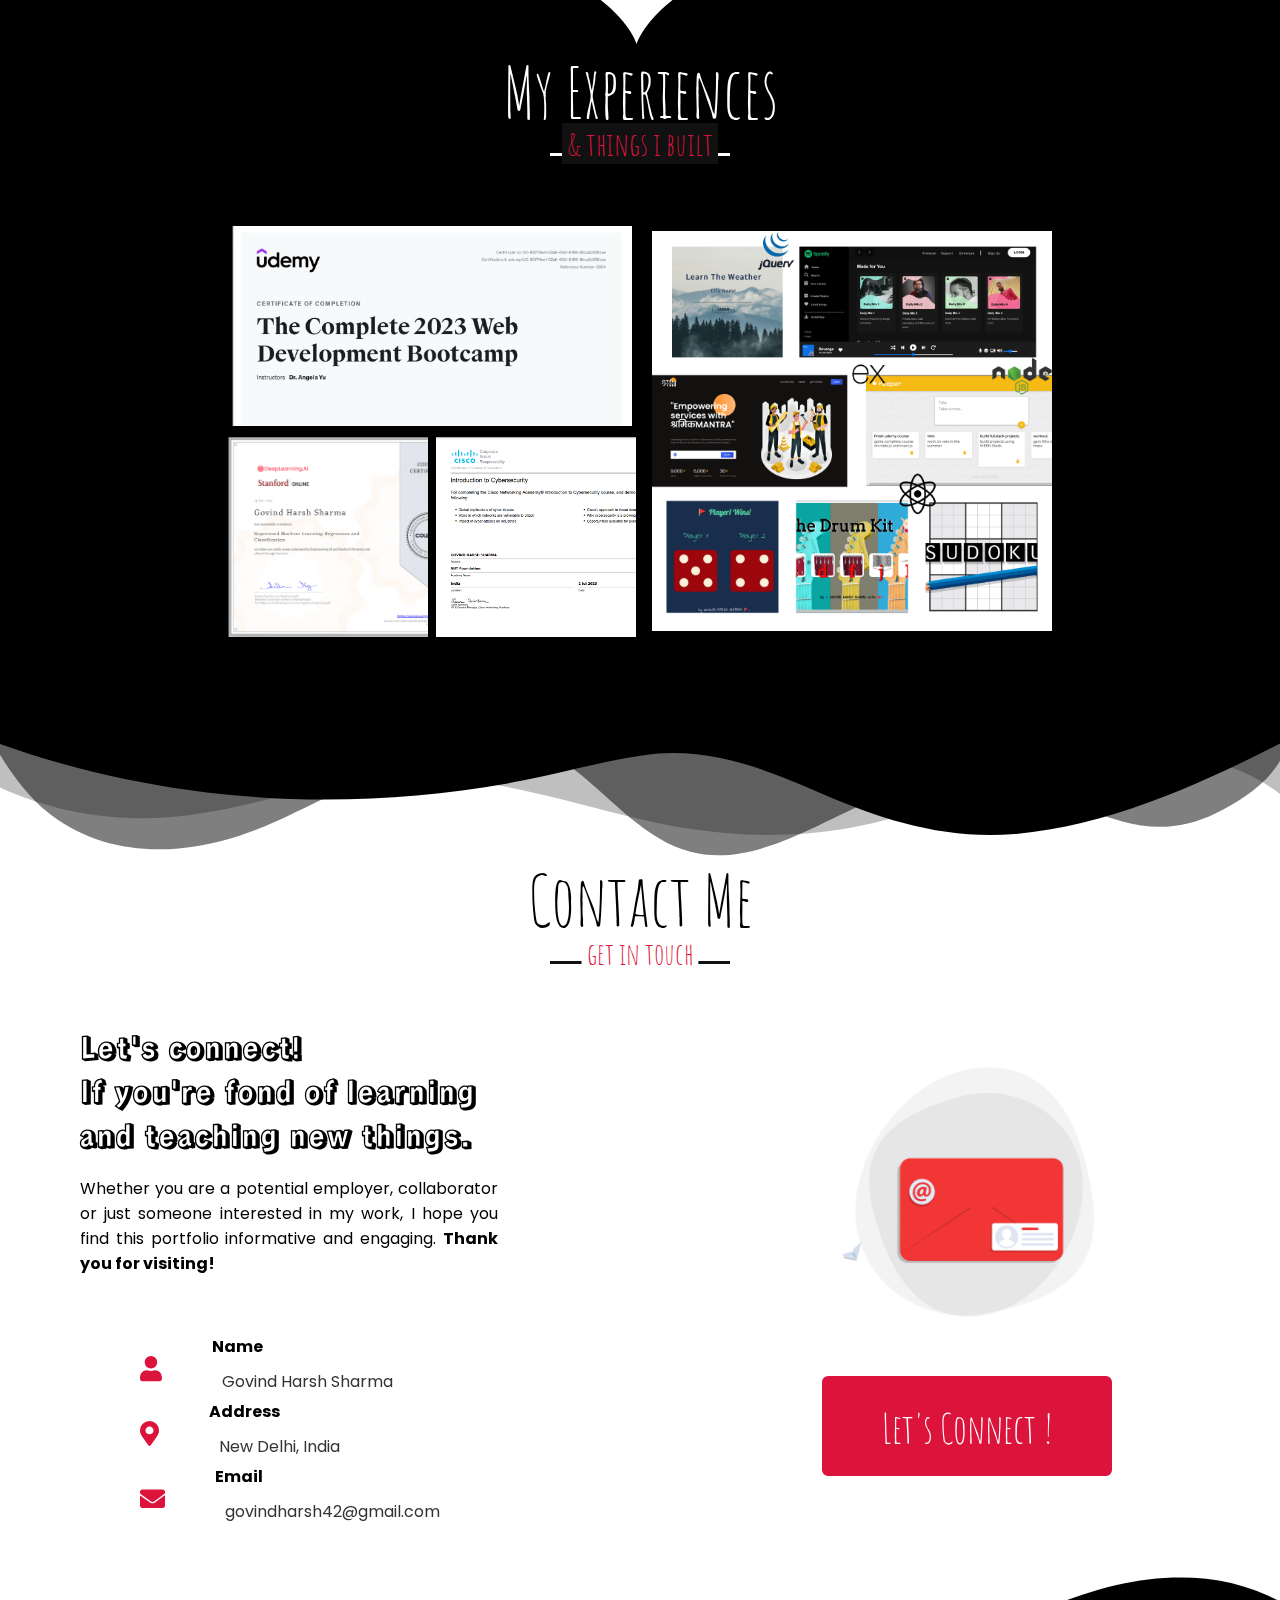
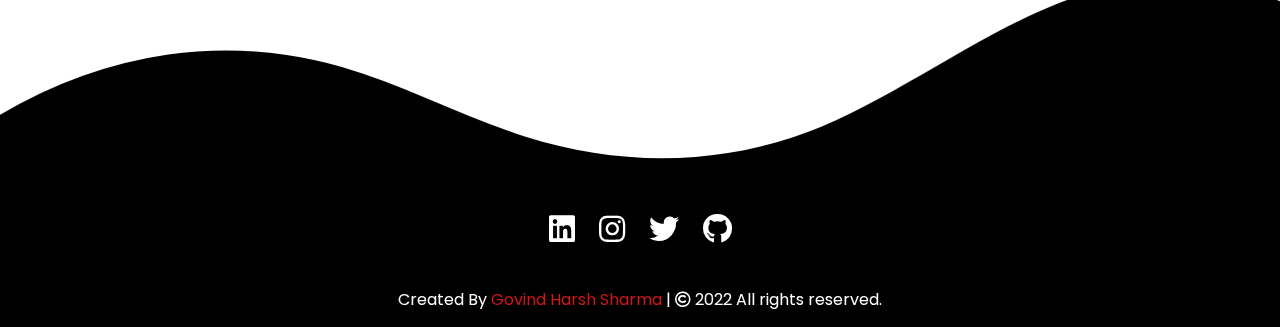
==== commit dc06b341: "skills" ====
--- a/index.html
+++ b/index.html
@@ -193,7 +193,6 @@
                     <img class="icons" src="images/html-5.png" height="100px">
                     <img class="icons" src="images/css-3.png" height="100px">
                     <img class="icons" src="images/bootstrap.png" height="100px">
-                    <img class="icons" src="images/tailwind.png" height="100px">
                     <img class="icons" src="images/java-script.png" height="100px">
                     <img class="icons" src="images/jquery.png" height="100px">
                     <img class="icons" src="images/react.png" height="100px">
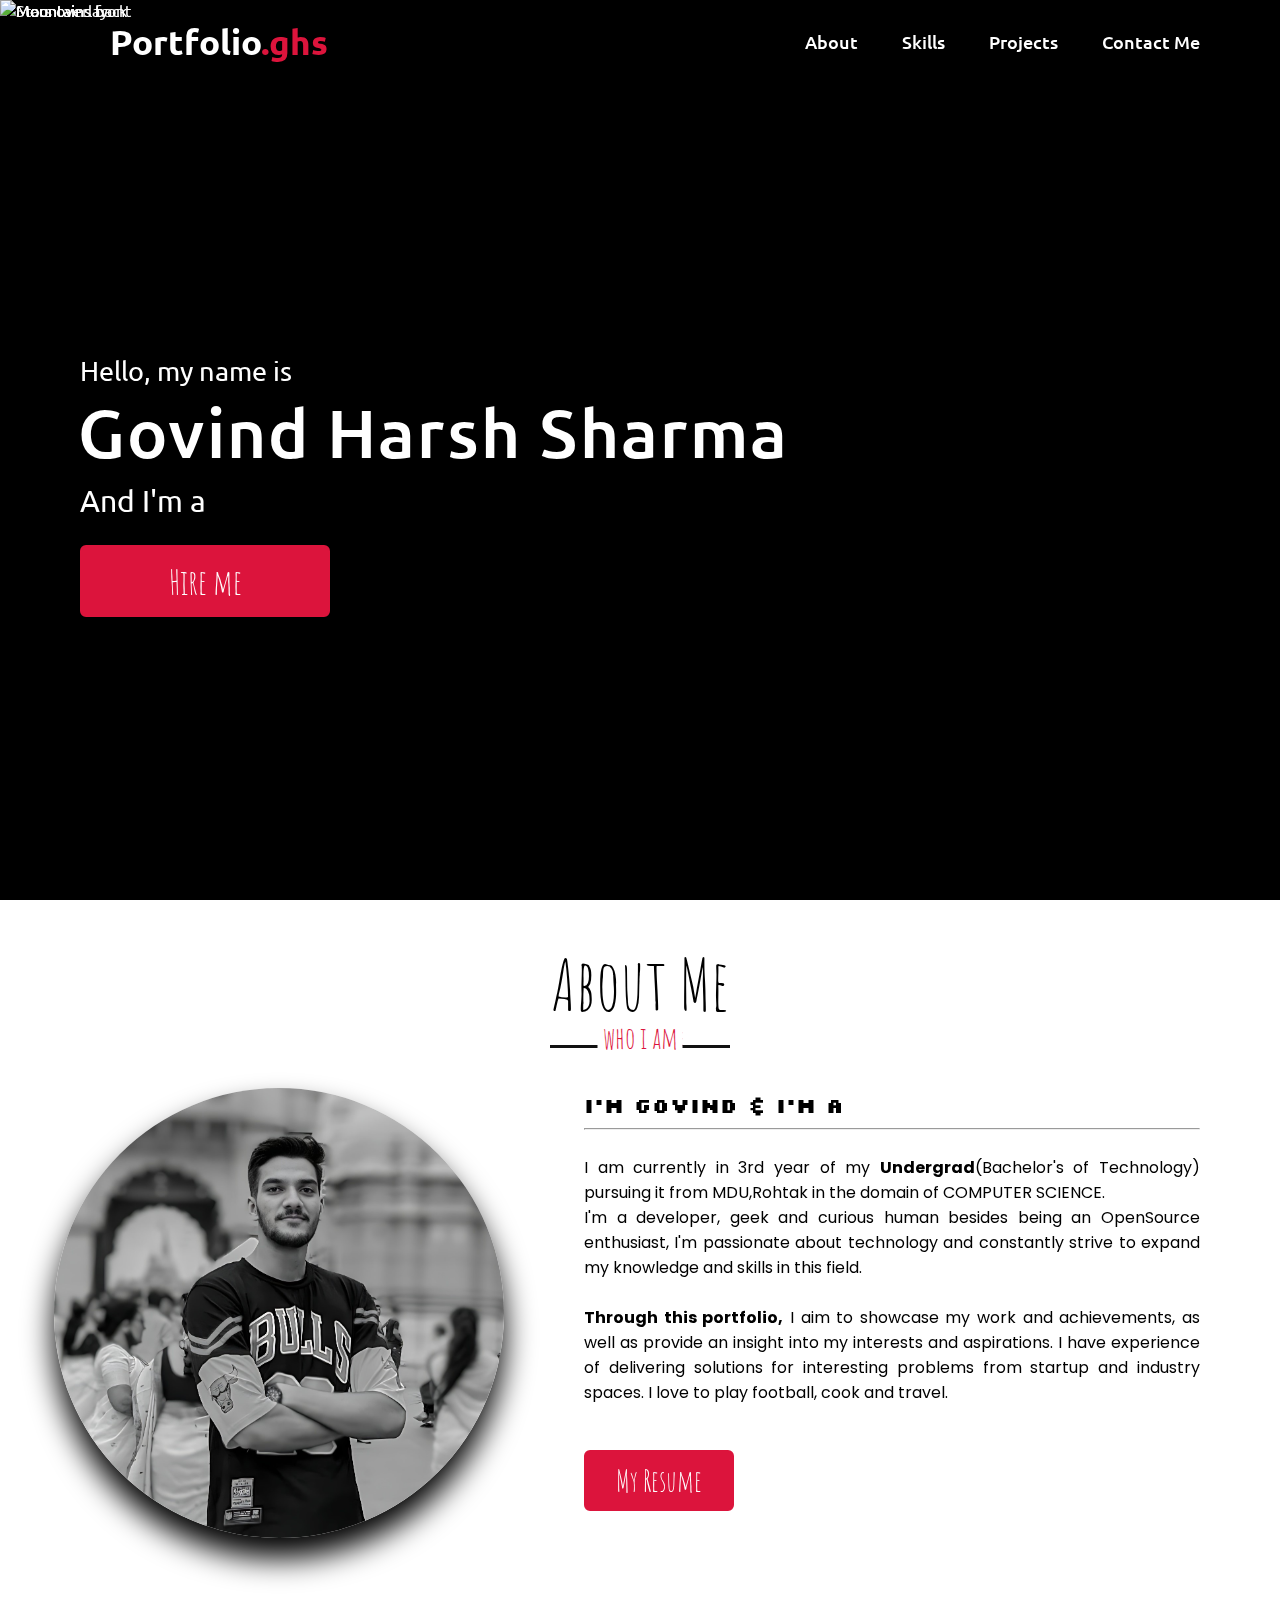
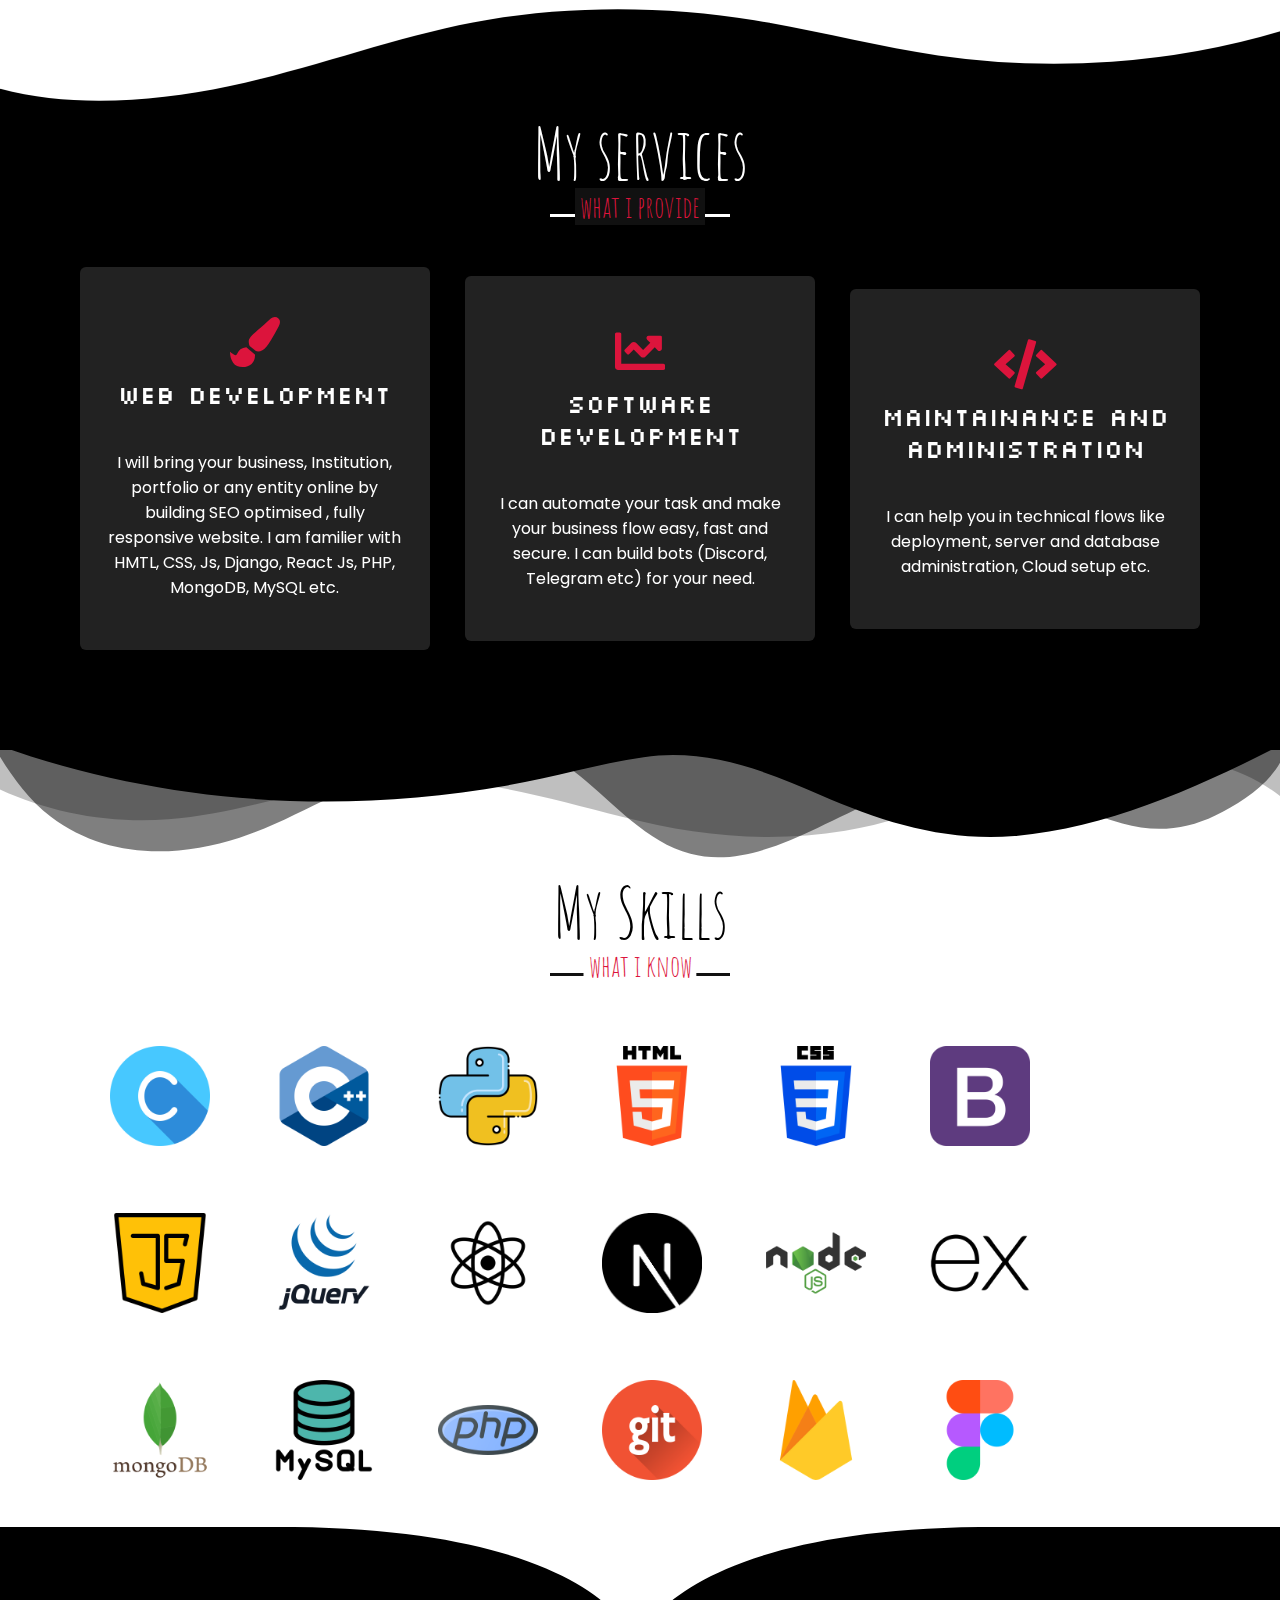
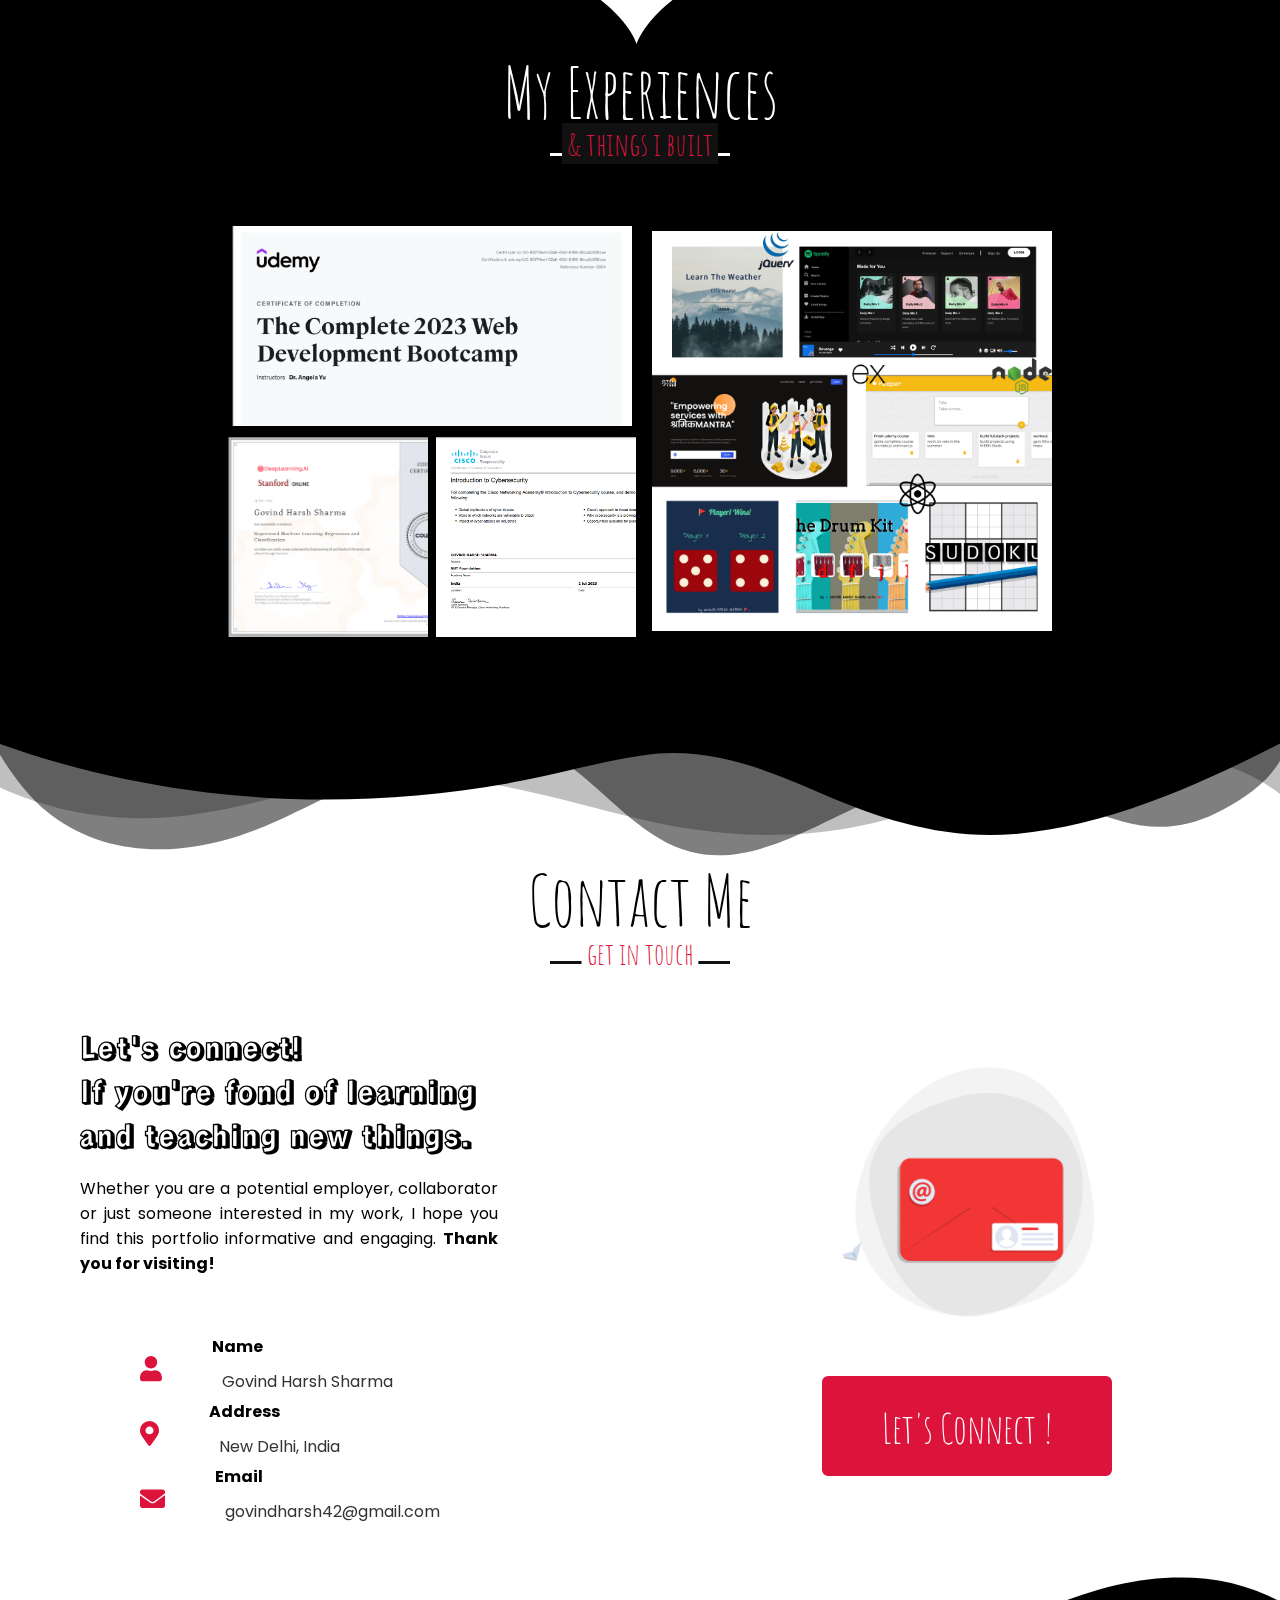
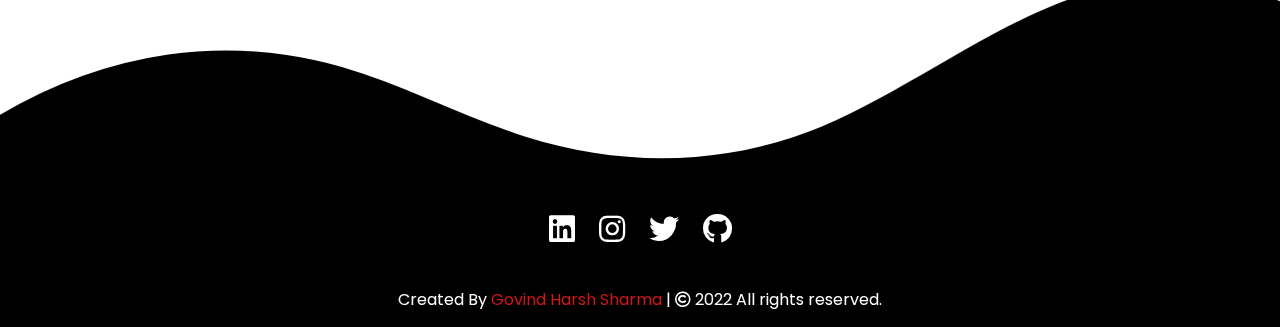
==== commit 5c2bdb9a: "firebase" ====
--- a/index.html
+++ b/index.html
@@ -203,6 +203,7 @@
                     <img class="icons" src="images/mysql.png" height="100px">
                     <img class="icons" src="images/php.png" height="100px">
                     <img class="icons" src="images/git.png" height="100px">
+                    <img class="icons" src="images/firebase.png" height="100px">
                     <img class="icons" src="images/figma.png" height="100px">
 
                 </div>
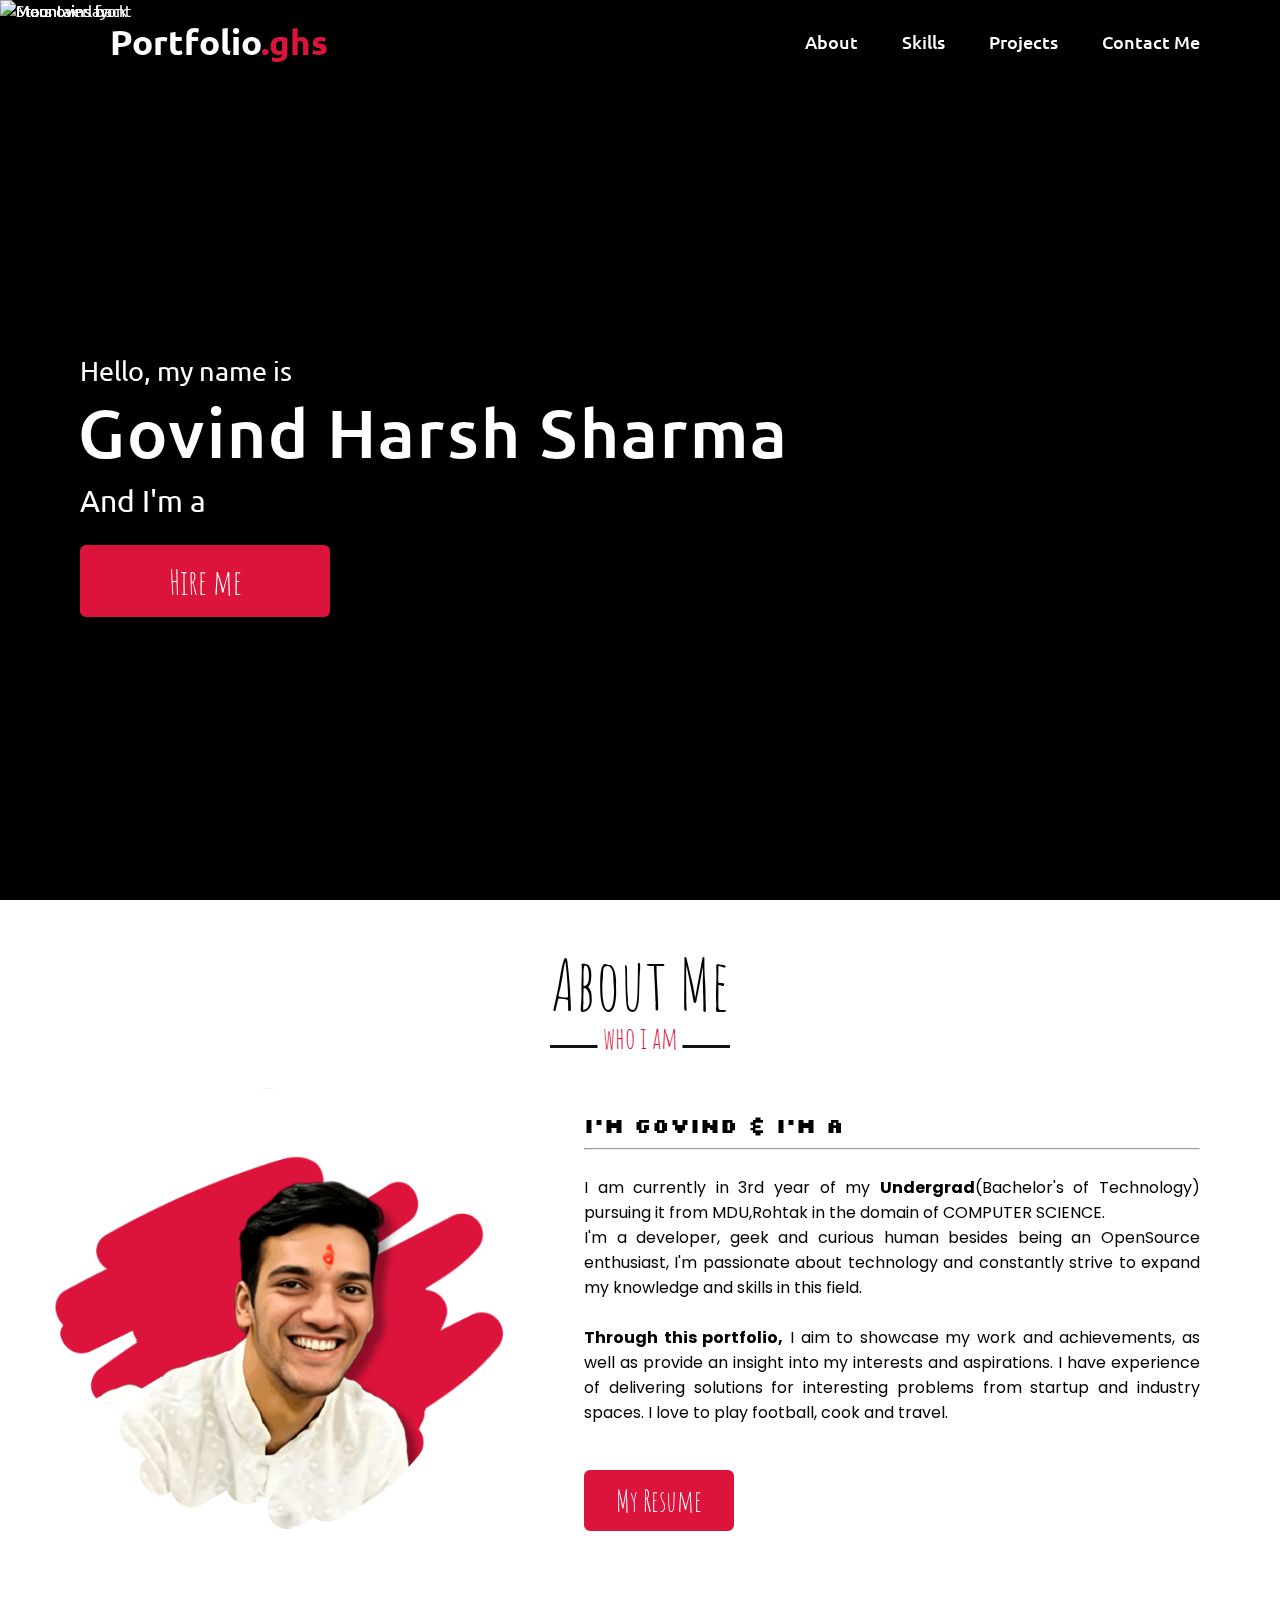
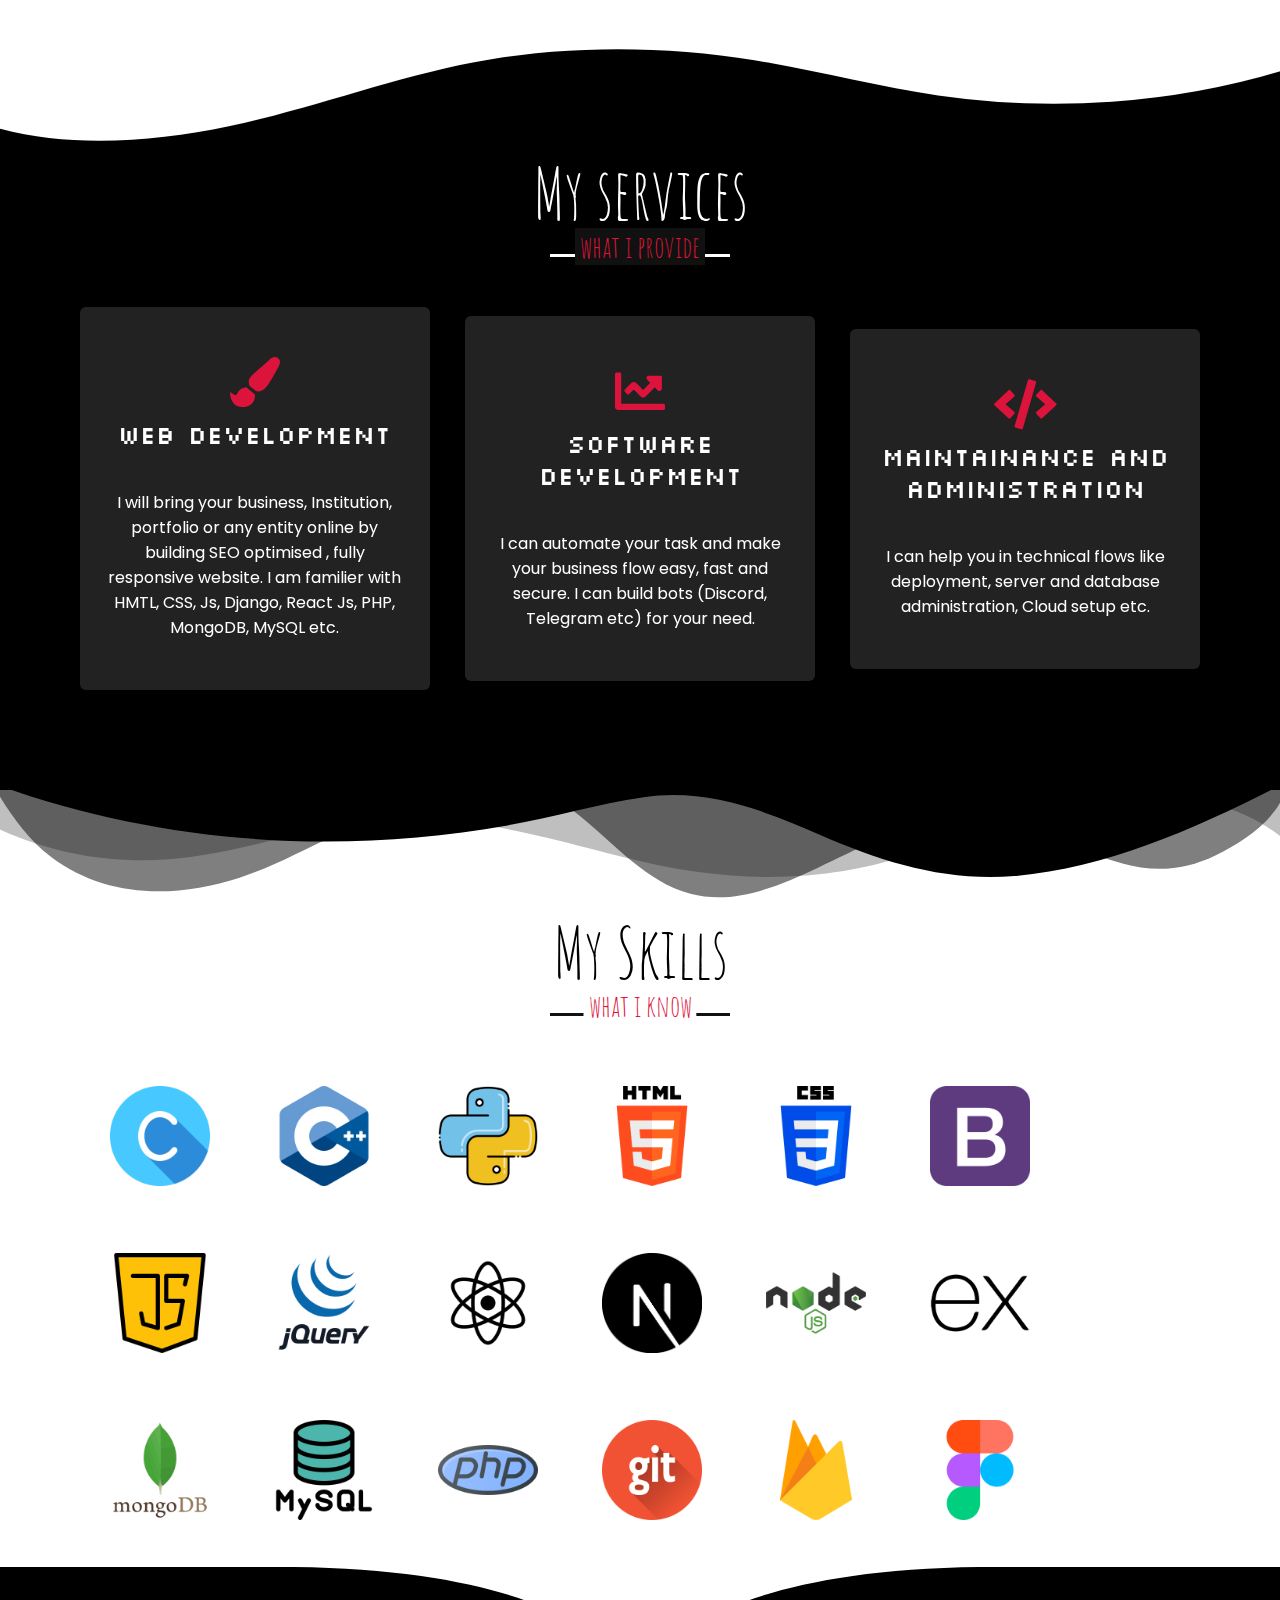
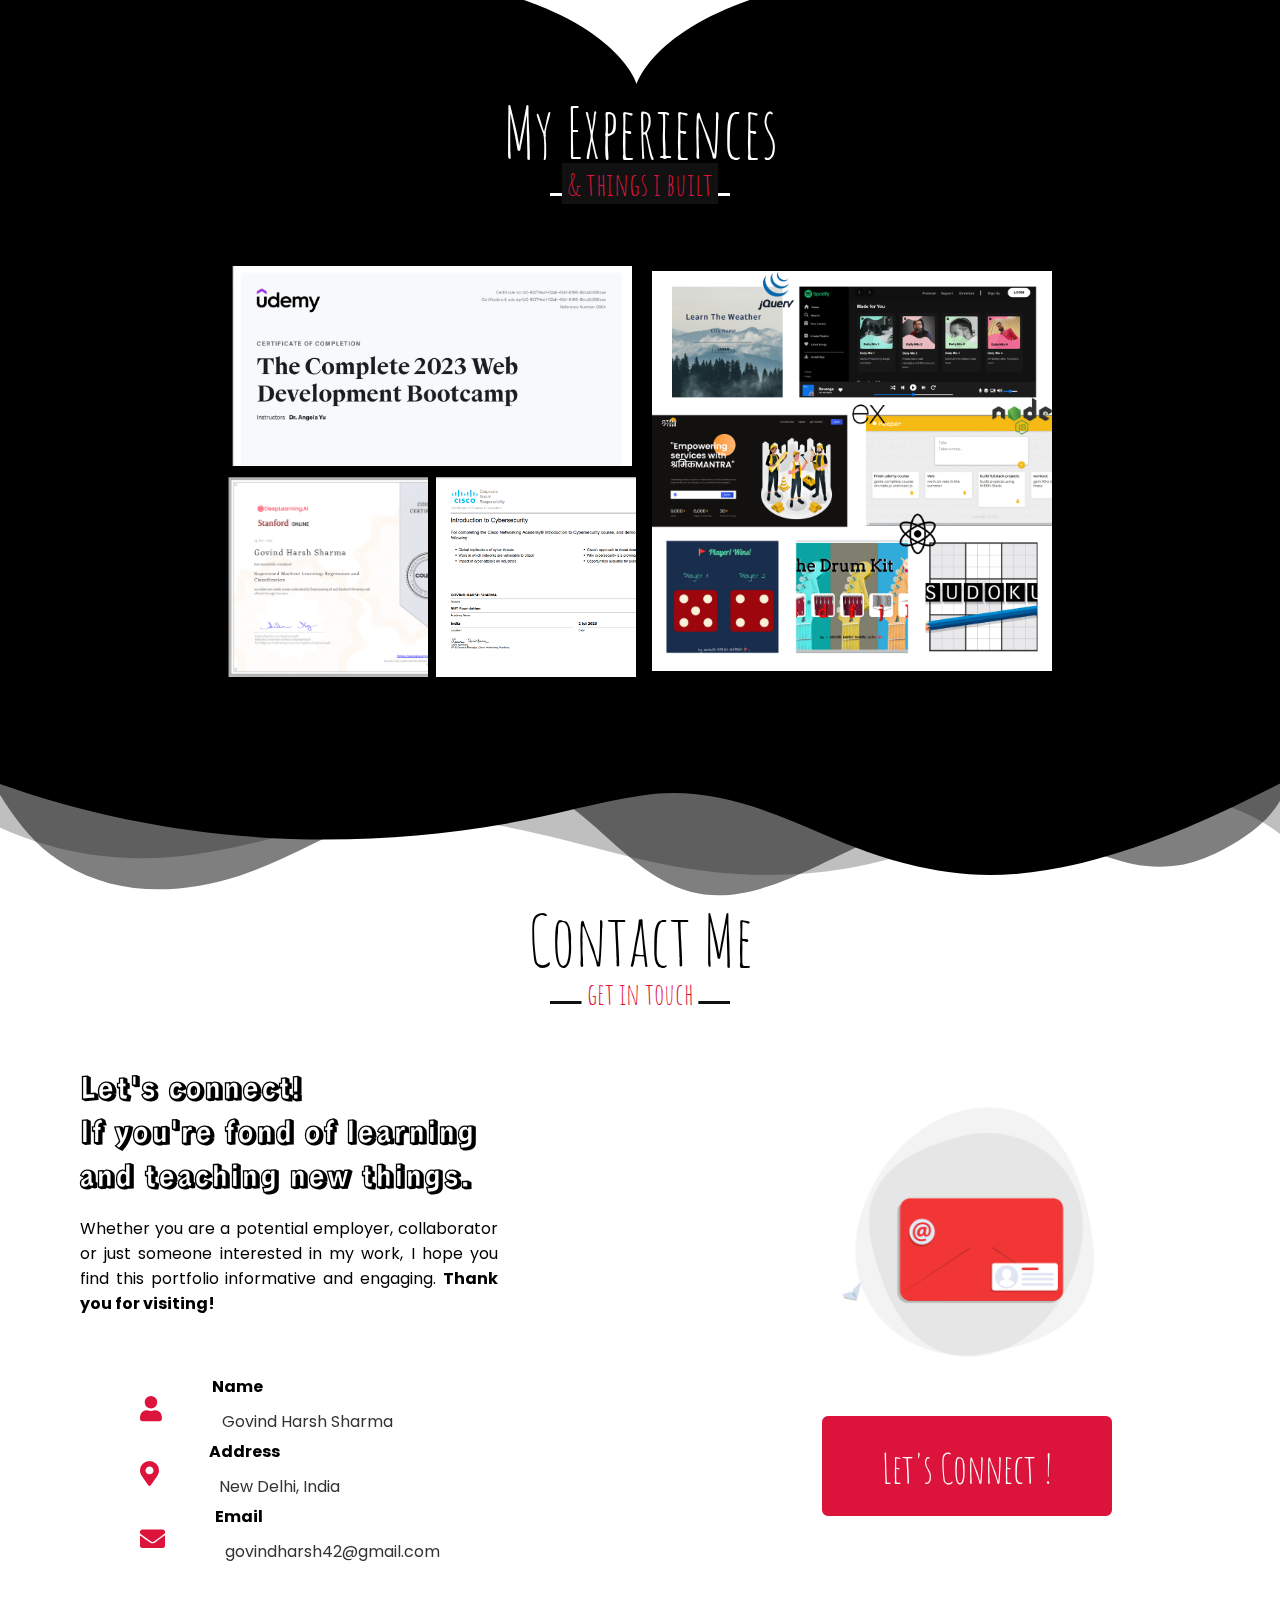
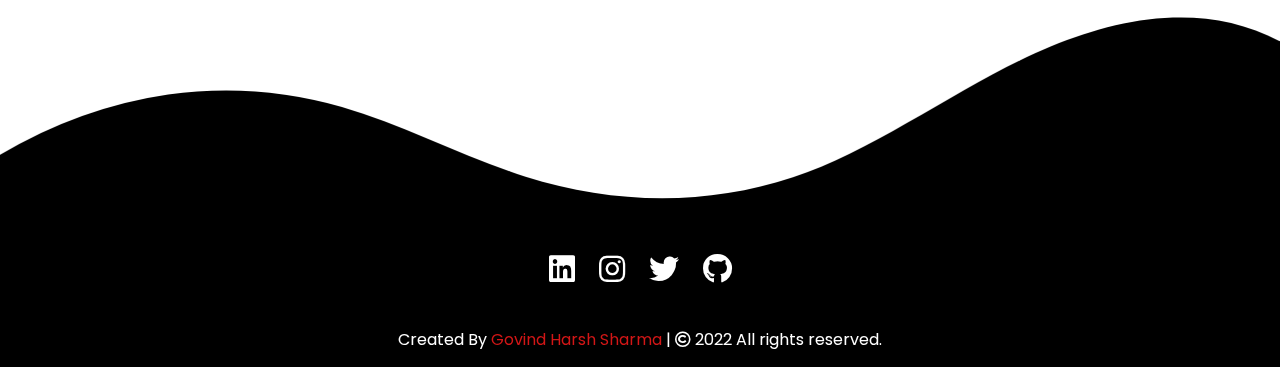
==== commit dc72728e: "profile" ====
--- a/index.html
+++ b/index.html
@@ -80,7 +80,7 @@
             <h2 class="title">About Me</h2>
             <div class="about-content">
                 <div class="column left">
-                    <img src="images/profile-10.jpg">
+                    <img src="images/profile-pic (1).png">
                 </div>
                 <div class="column right">
                     <div class="text">
--- a/style.css
+++ b/style.css
@@ -105,7 +105,7 @@
     bottom: -8px;
     left: 50%;
     font-size: 20px;
-    color: crimson;
+    color: #dc143c;
     padding: 0 5px;
     background: #fff;
     transform: translateX(-50%);
@@ -334,14 +334,13 @@
 
 .about .about-content .left img {
 
-    height: 450px;
+    height: 490px;
     width: 450px;
     object-fit: cover;
     border: 0px solid rgb(0, 0, 0);
     border-radius: 240px;
     box-shadow: #000000;
-
-    box-shadow: 0px 20px 30px rgb(0, 0, 0);
+    /* box-shadow: 0px 20px 30px rgb(0, 0, 0); */
     transition: transform .5s ease-in;
 }
 
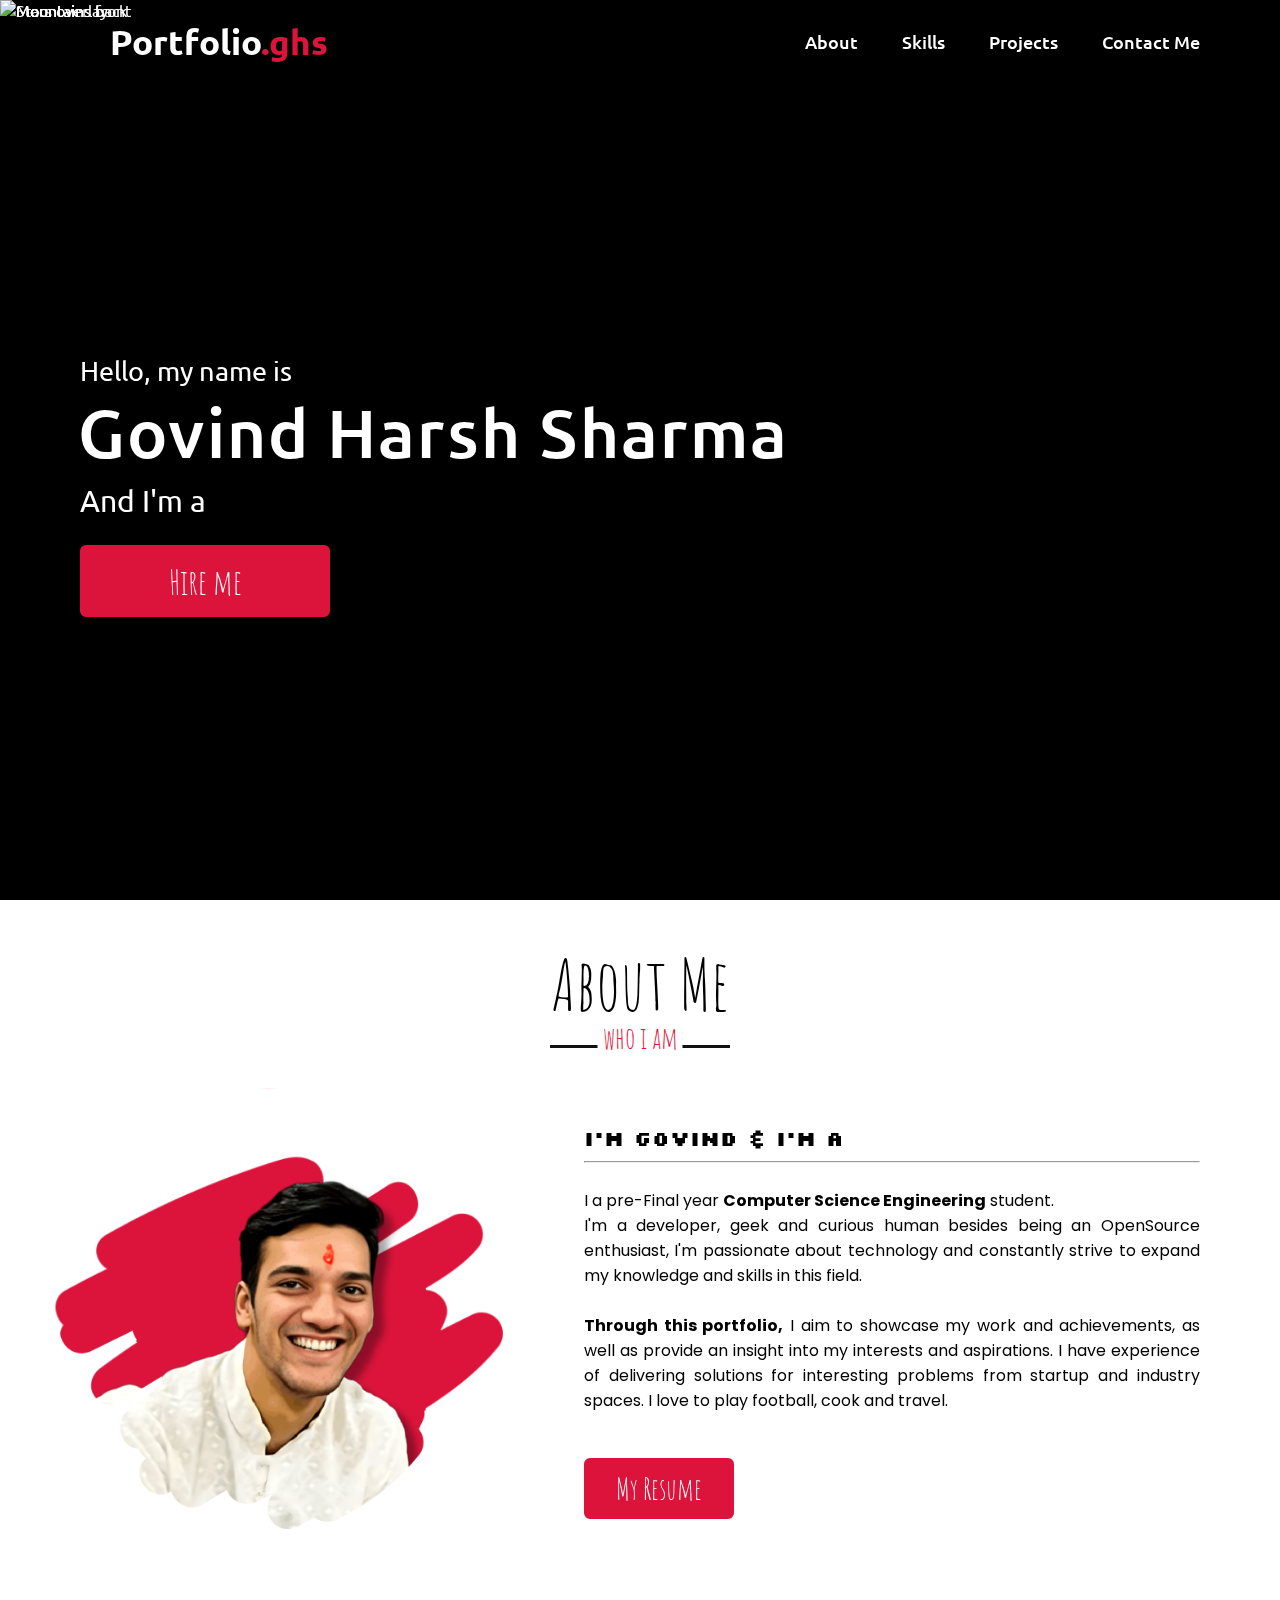
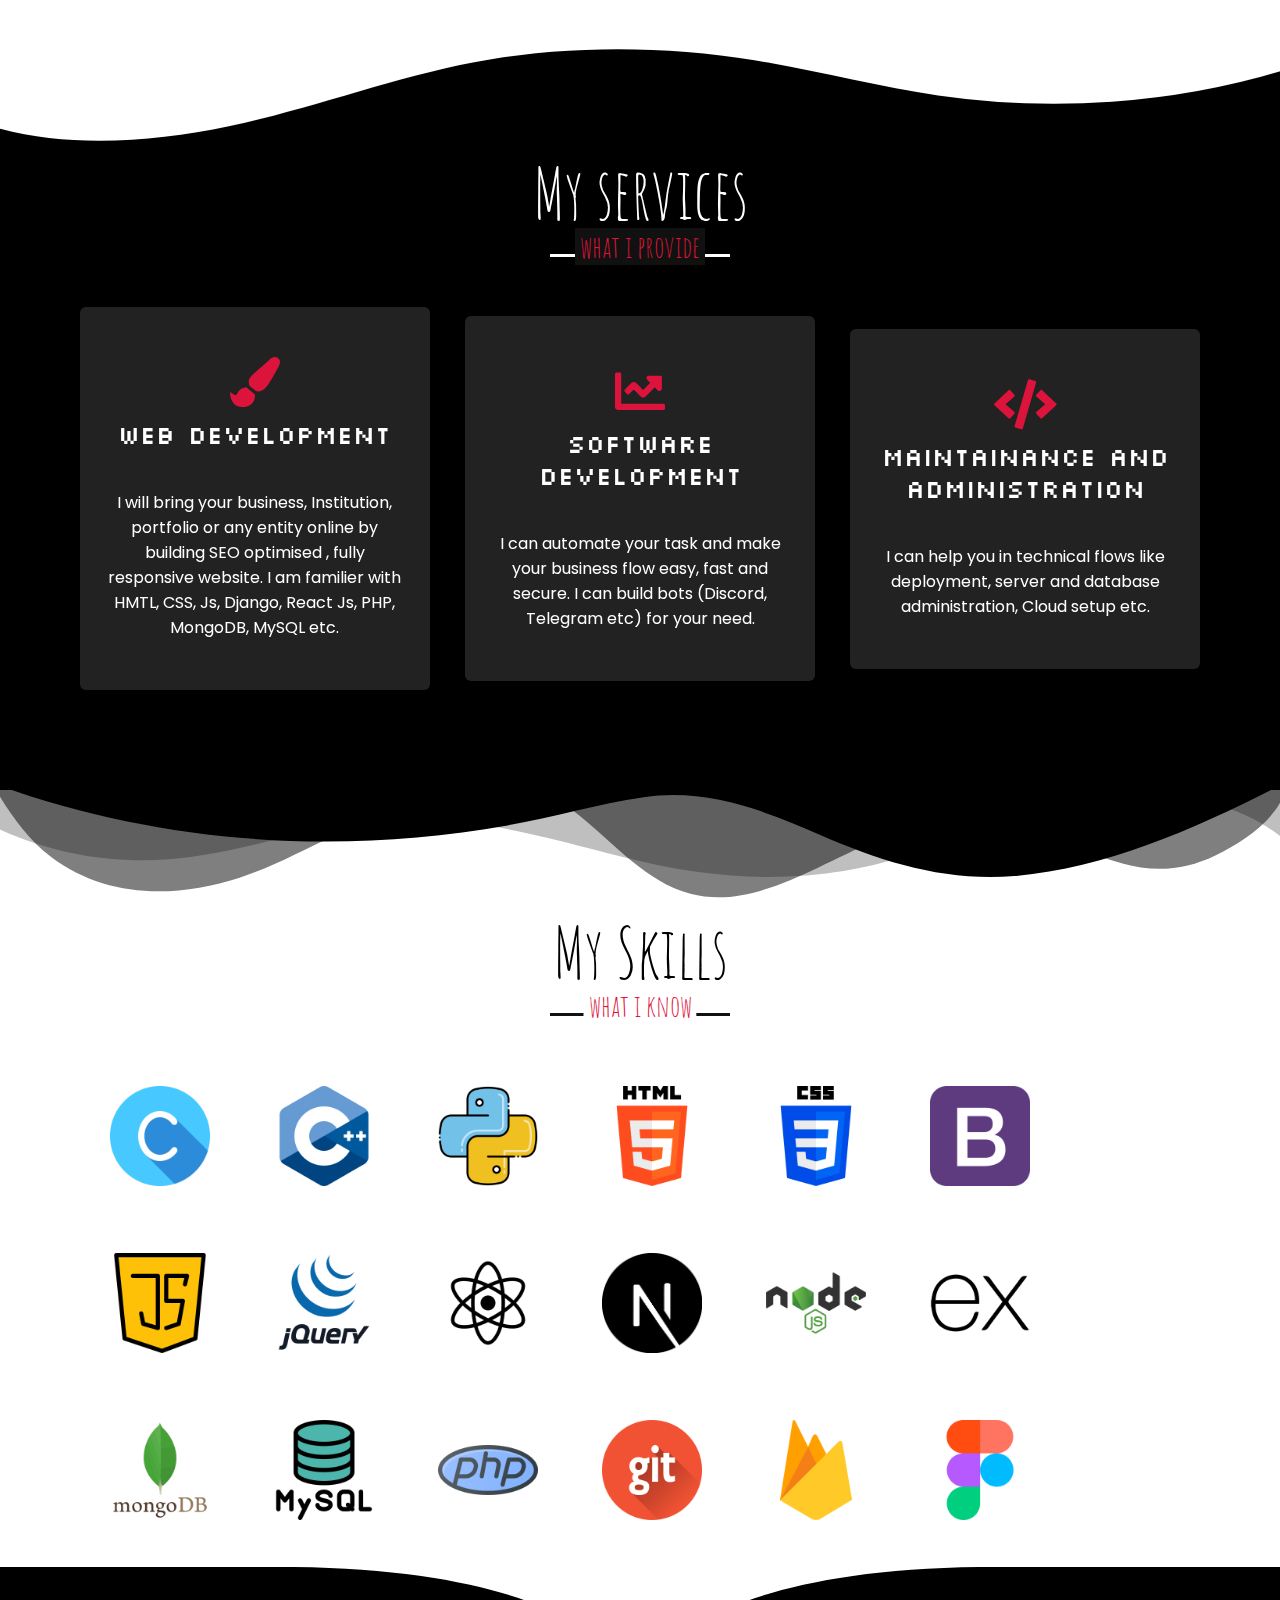
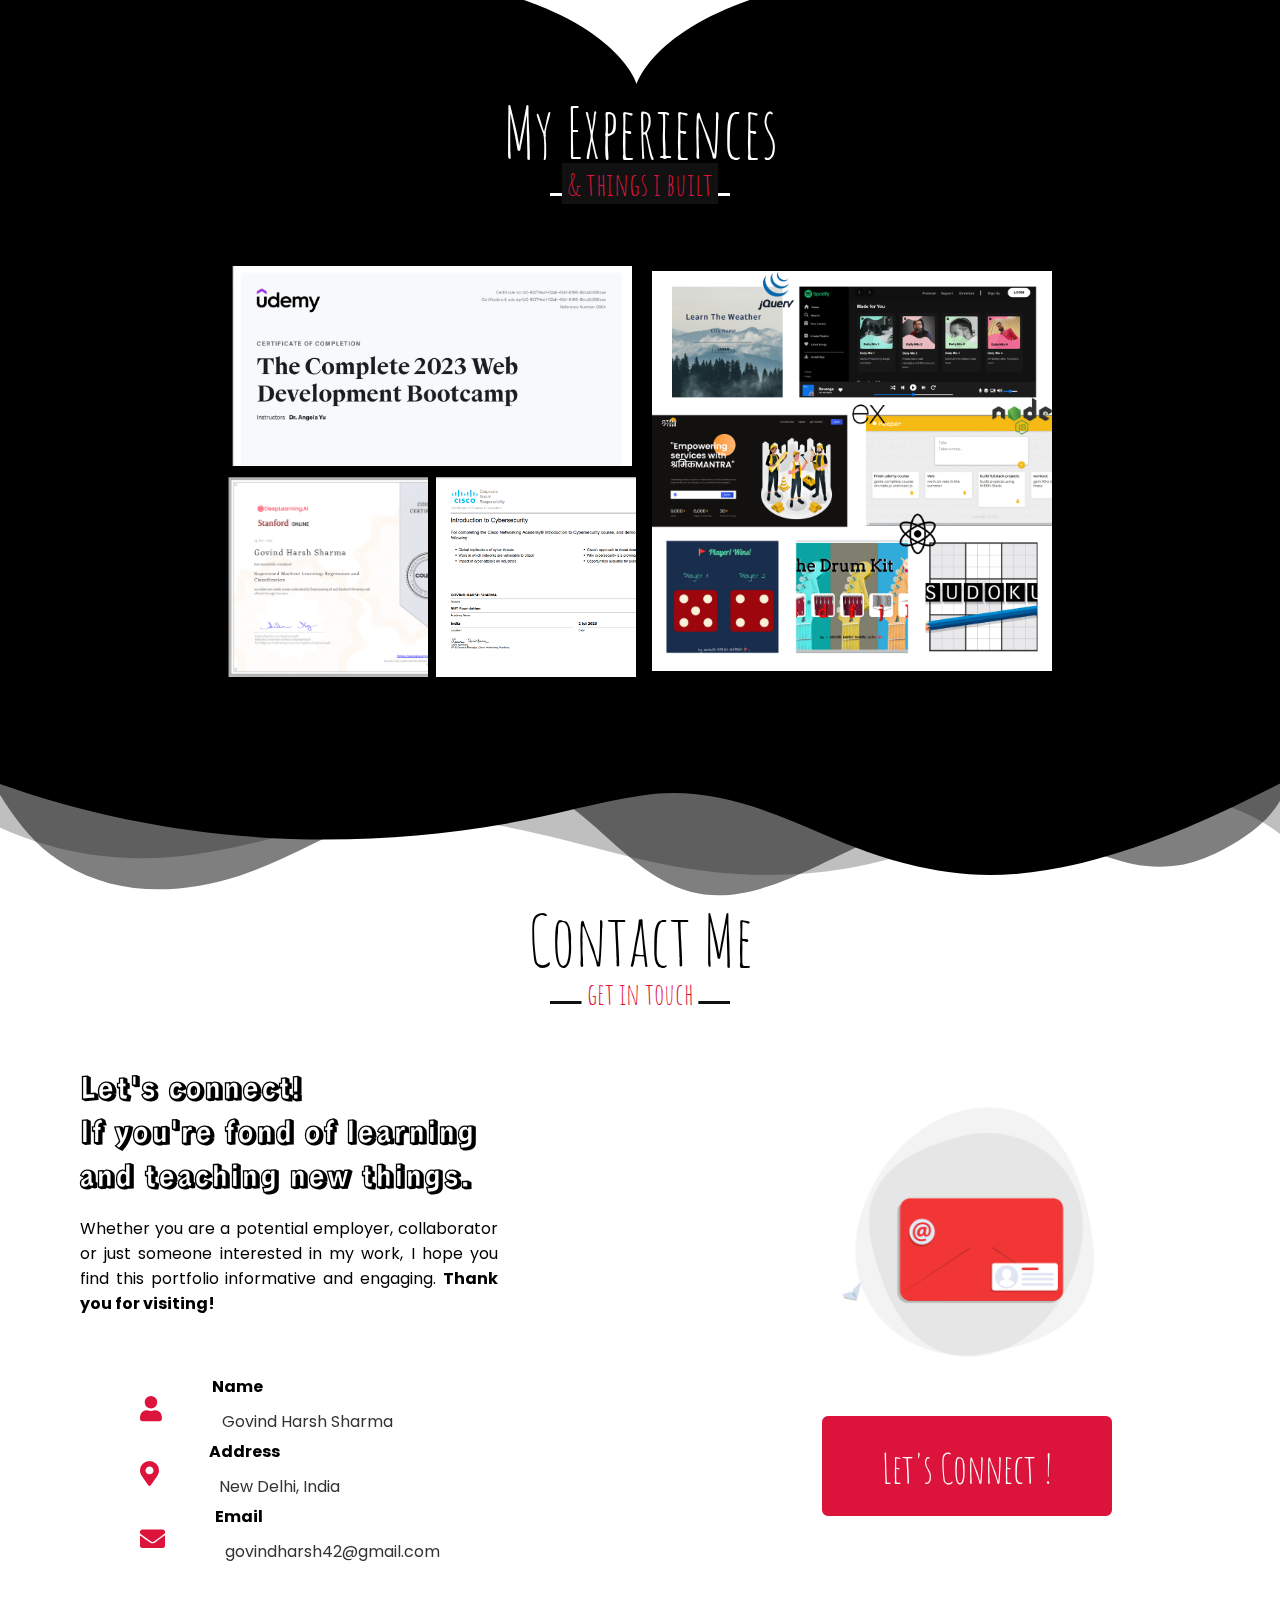
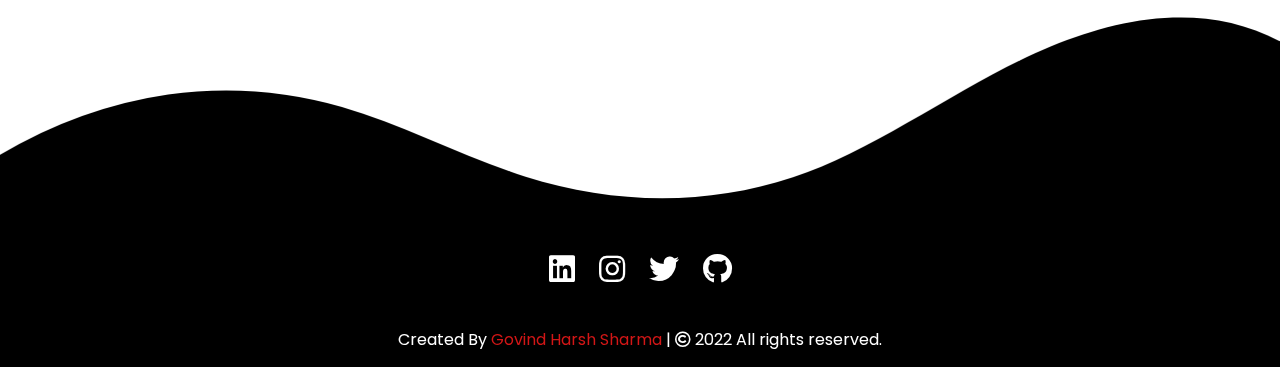
==== commit f4926a31: "resume updated" ====
--- a/index.html
+++ b/index.html
@@ -88,8 +88,7 @@
                     <hr>
                     <br>
                     <p>
-                        I am currently in 3rd year of my <b>Undergrad</b>(Bachelor's of Technology) pursuing it from
-                        MDU,Rohtak in the domain of COMPUTER SCIENCE.
+                        I a pre-Final year <b>Computer Science Engineering</b> student.
                         <br>
                         I'm a developer, geek and curious human besides being an OpenSource enthusiast, I'm passionate
                         about technology and constantly strive to expand my knowledge and skills in this
@@ -101,7 +100,7 @@
 
                     </p>
                     <br>
-                    <a href="https://drive.google.com/file/d/1_k0pPF60D99KpbP-1pLI9HyypO0gWh_n/view?usp=sharing"
+                    <a href="https://drive.google.com/file/d/1MHyv7gdobj4paNdKii0s4_7BxU-NgQCm/view?usp=sharing"
                         target="_blank">  My Resume </a>
 
                 </div>
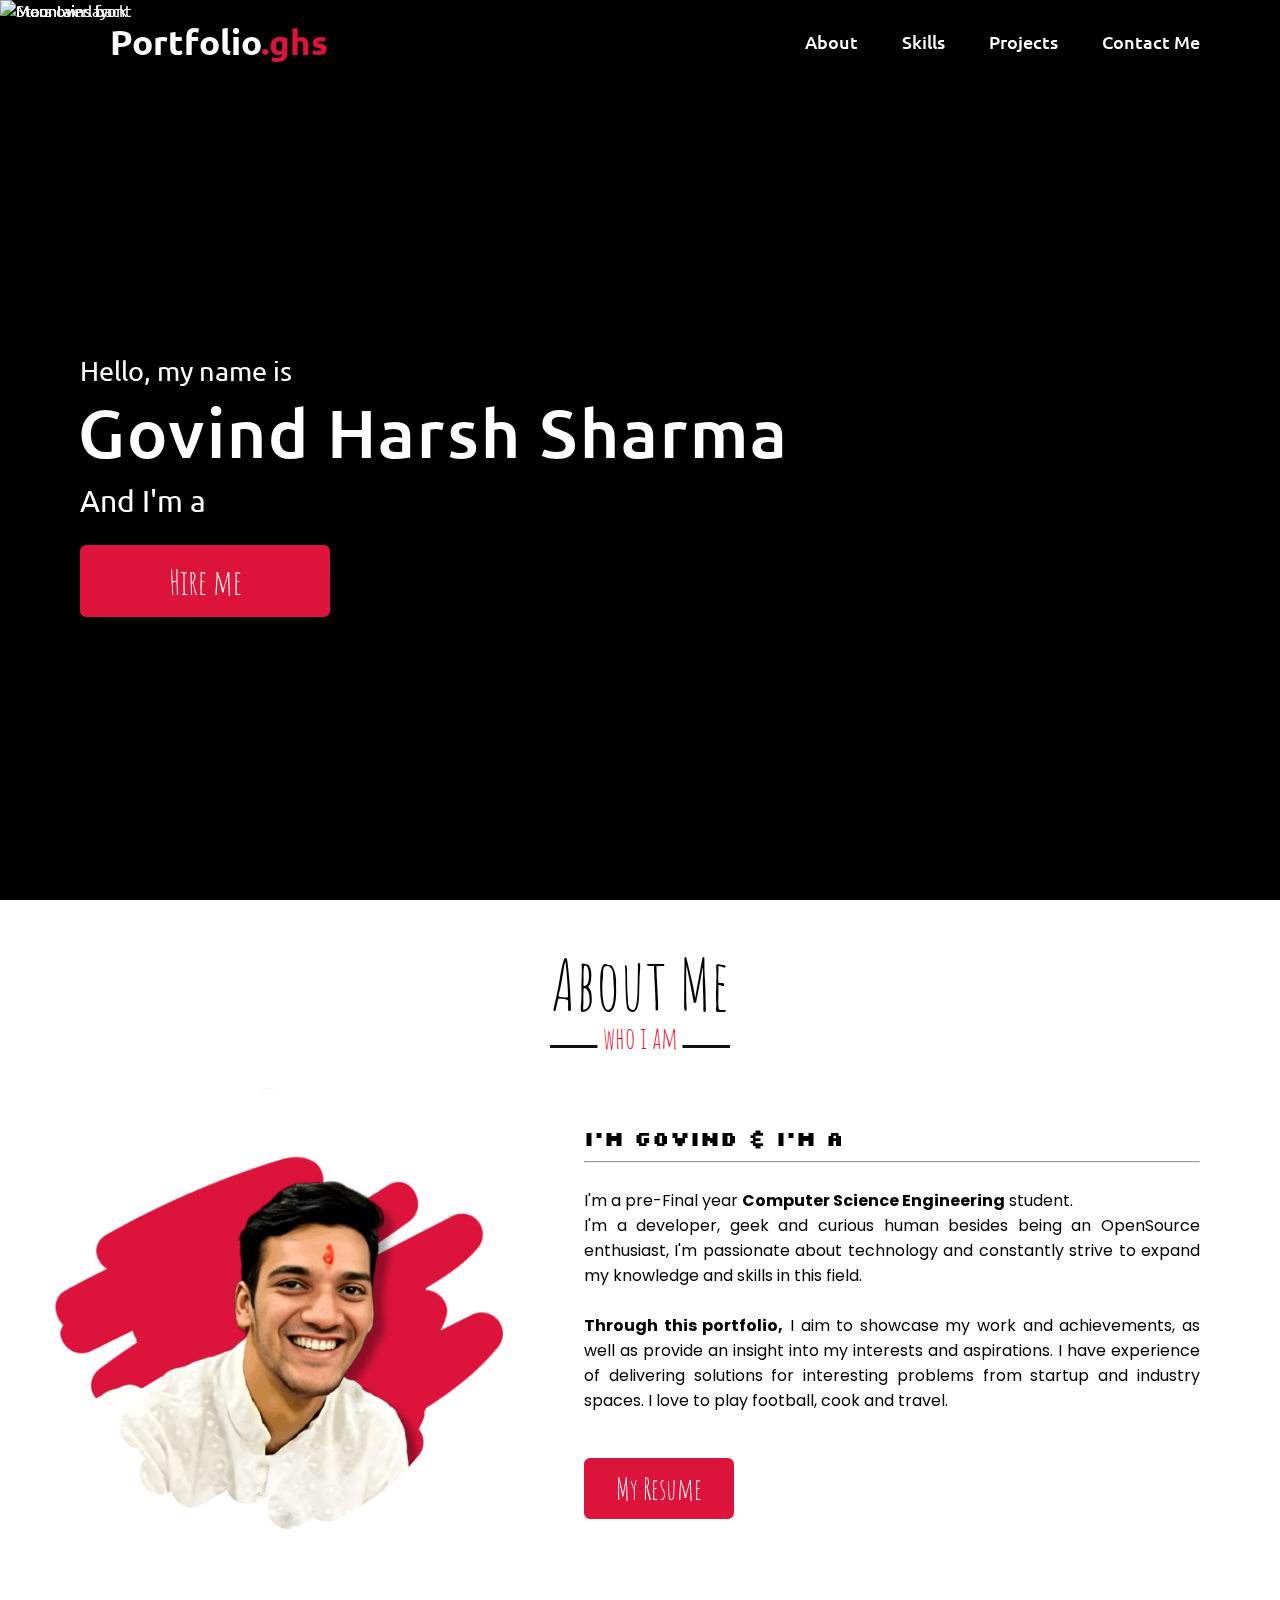
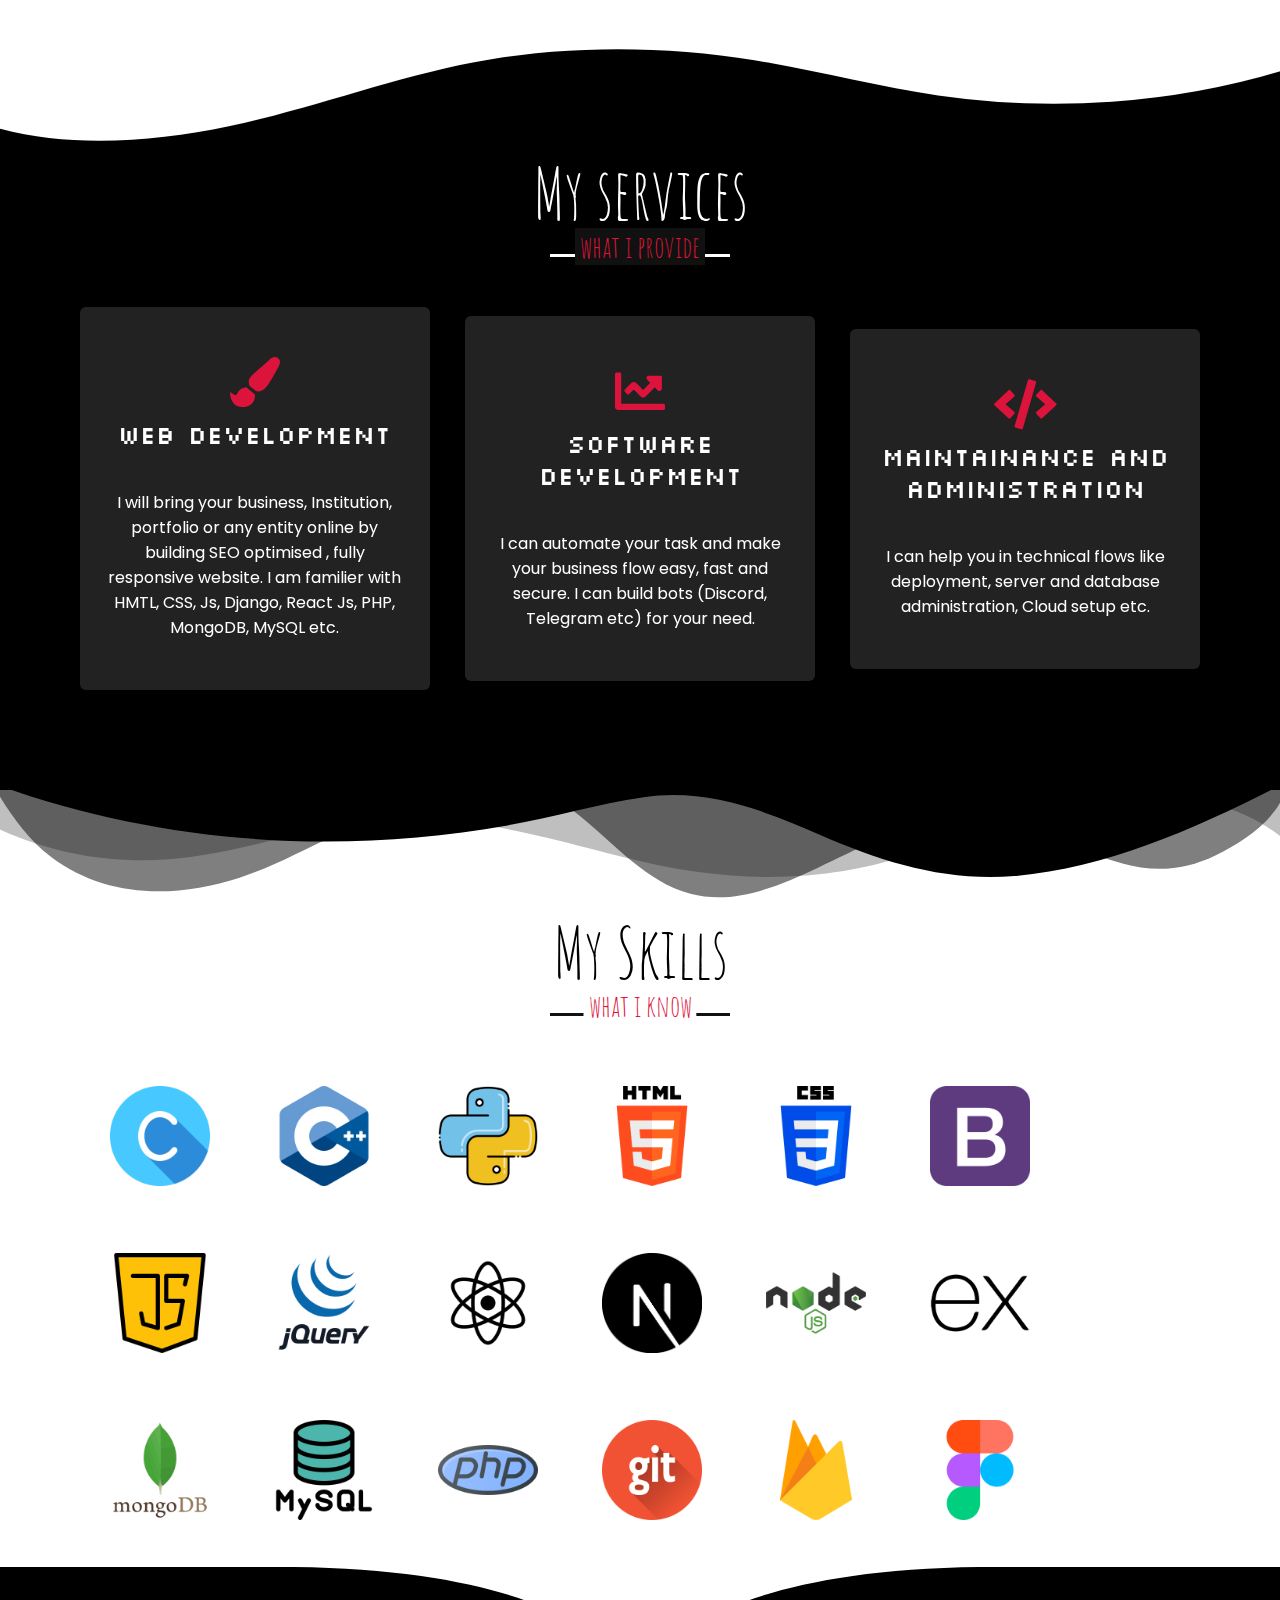
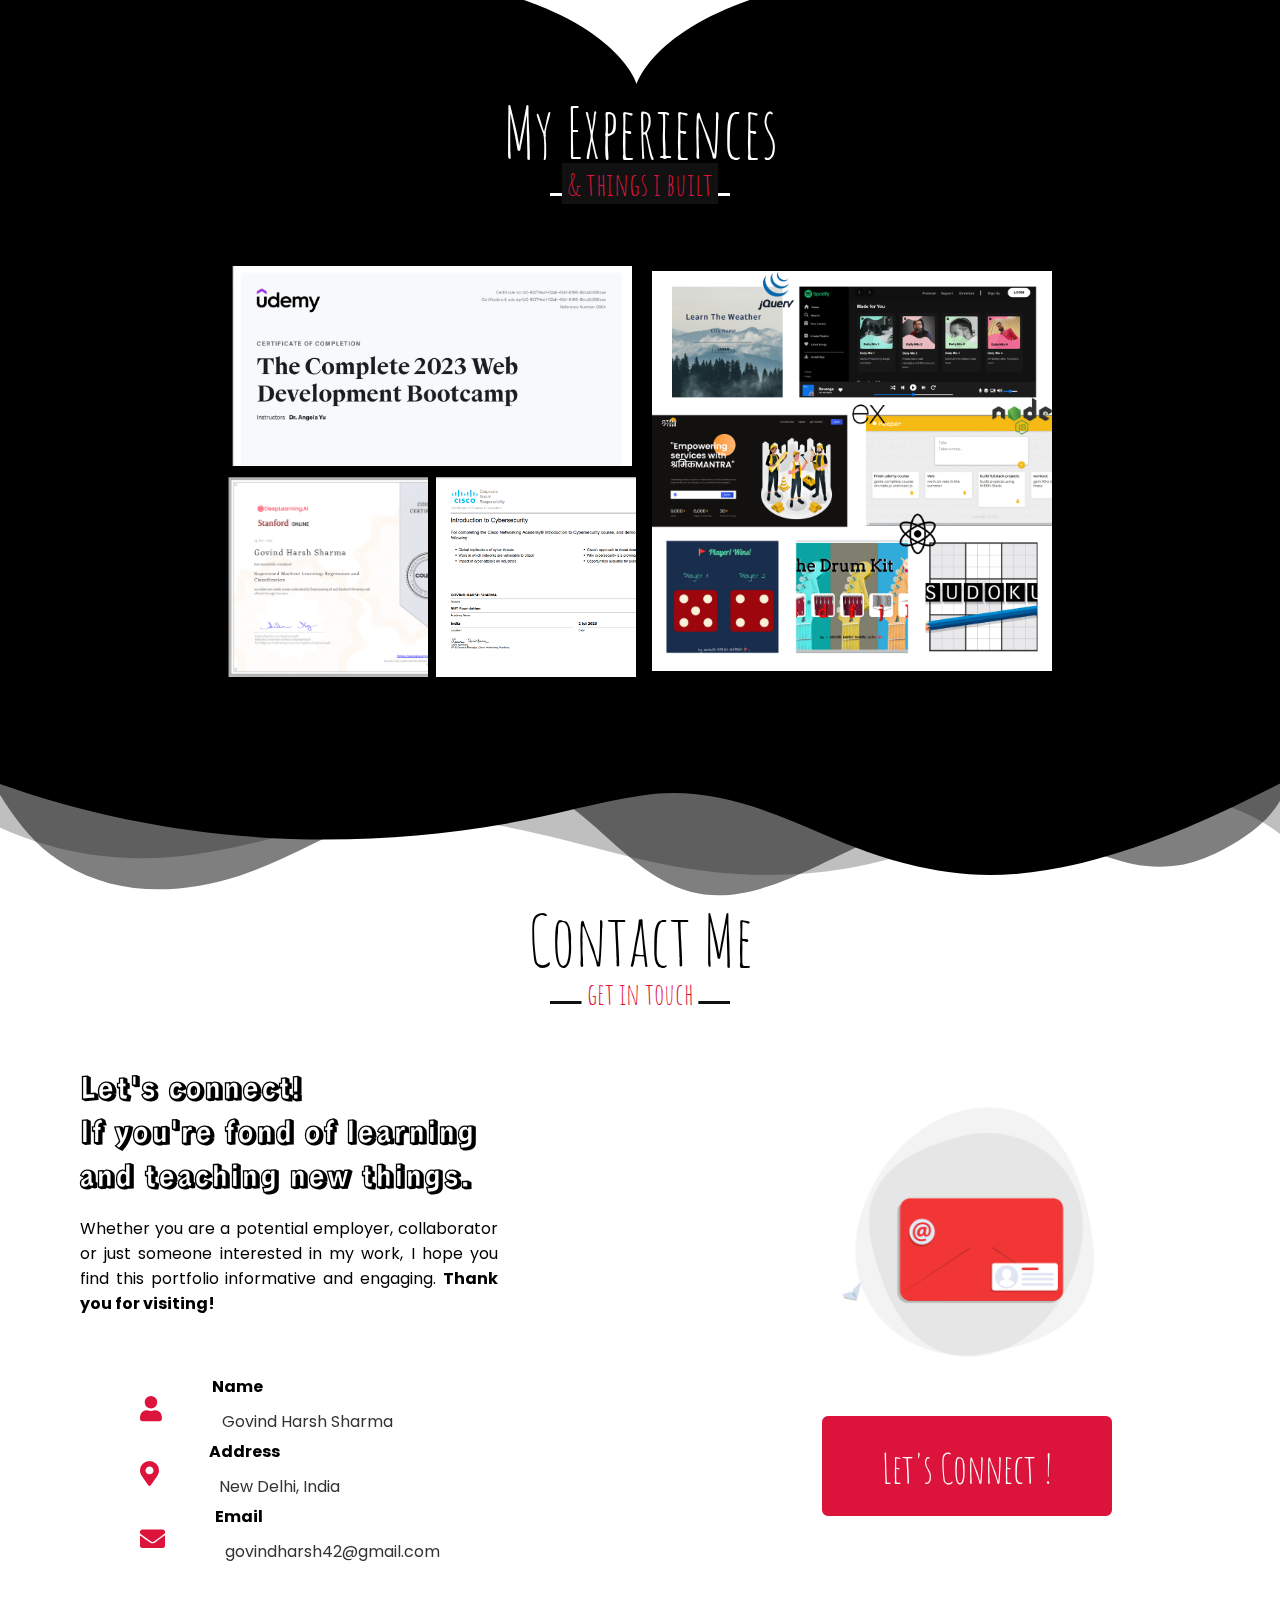
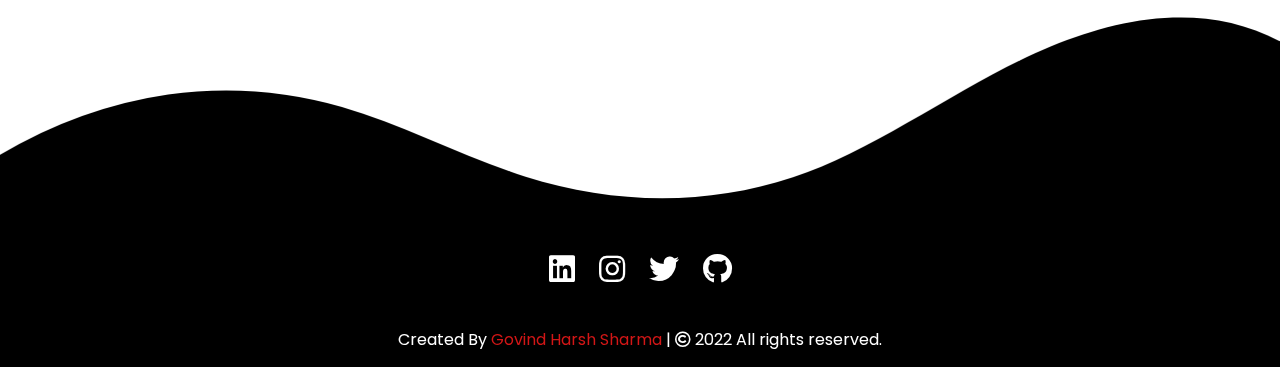
==== commit 59e14771: "." ====
--- a/index.html
+++ b/index.html
@@ -88,7 +88,7 @@
                     <hr>
                     <br>
                     <p>
-                        I a pre-Final year <b>Computer Science Engineering</b> student.
+                        I'm a pre-Final year <b>Computer Science Engineering</b> student.
                         <br>
                         I'm a developer, geek and curious human besides being an OpenSource enthusiast, I'm passionate
                         about technology and constantly strive to expand my knowledge and skills in this
--- a/style.css
+++ b/style.css
@@ -341,11 +341,11 @@
     border-radius: 240px;
     box-shadow: #000000;
     /* box-shadow: 0px 20px 30px rgb(0, 0, 0); */
-    transition: transform .5s ease-in;
+    transition: transform .1s ease-in;
 }
 
 .about .about-content .left img:hover {
-    transform: scale(1.01) rotate(0deg);
+    transform: scale(1.01) rotate(-3deg);
 }
 
 .about .about-content .right {
